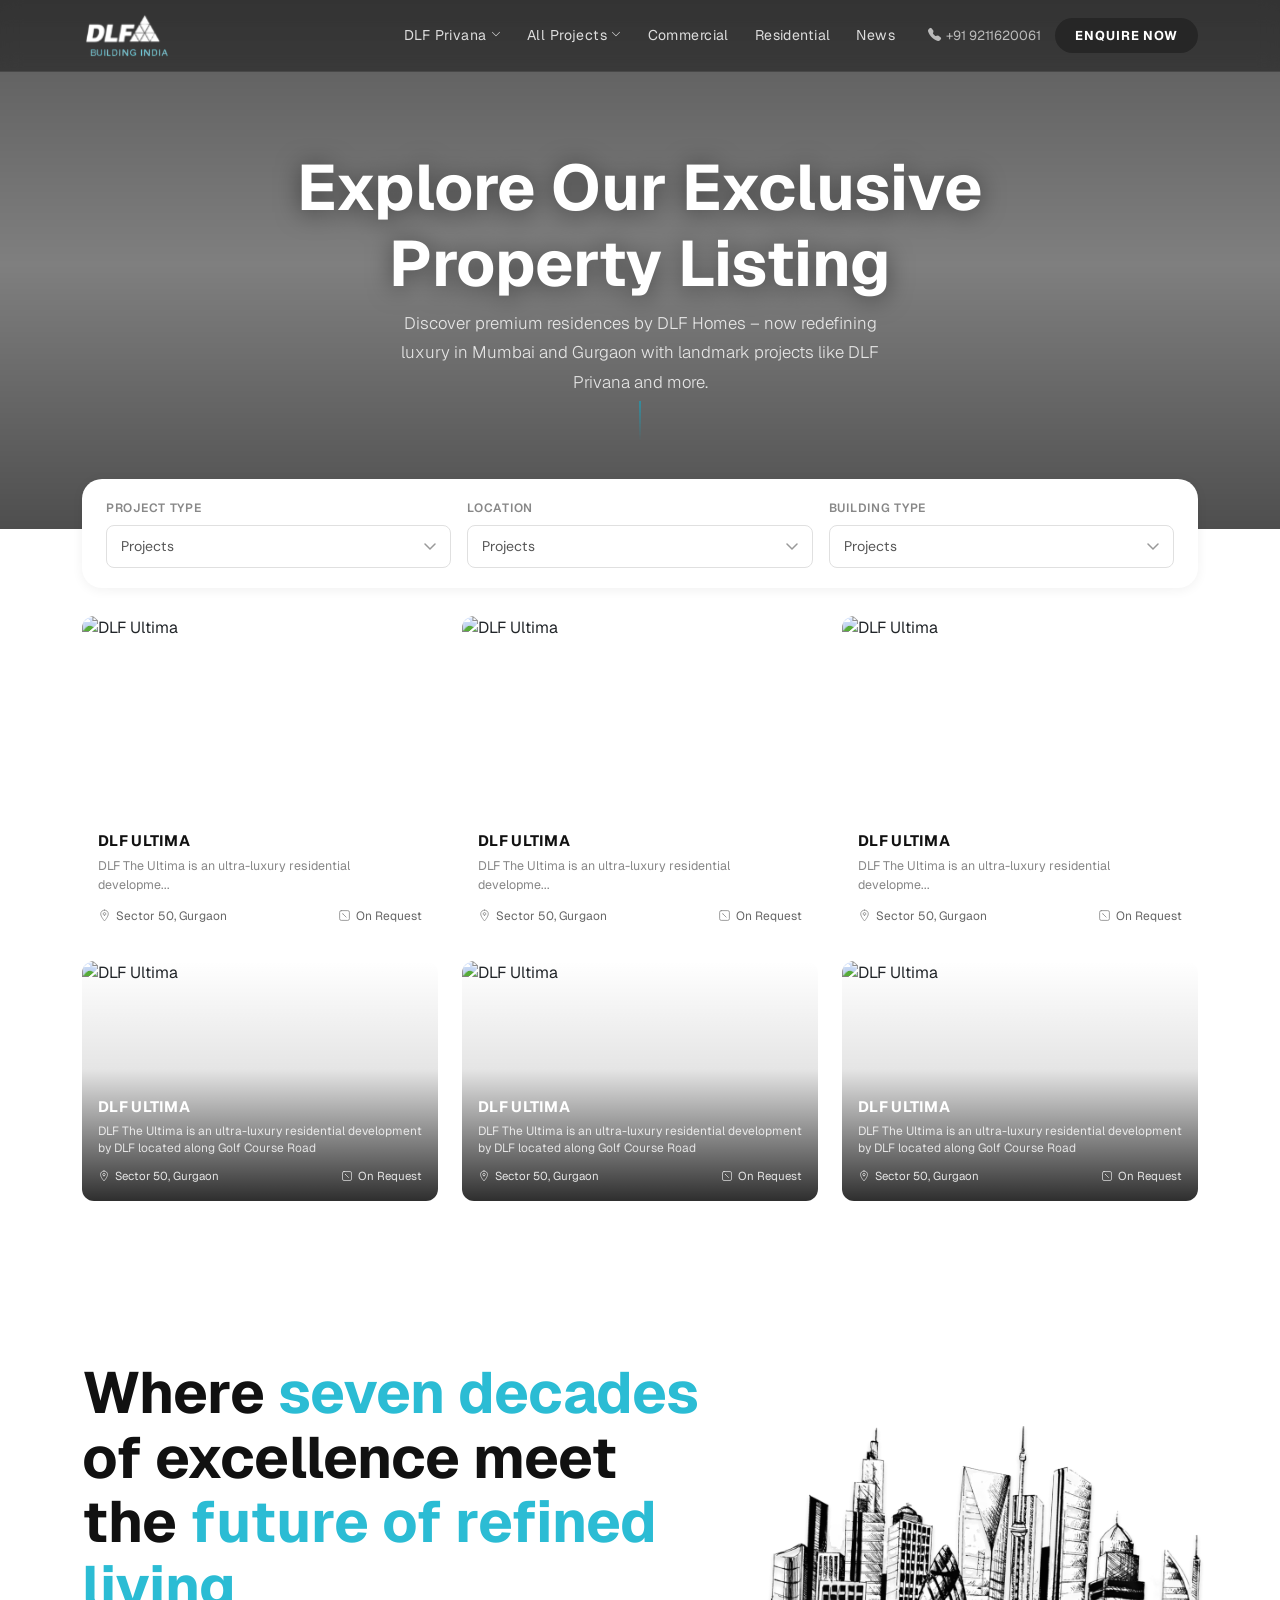
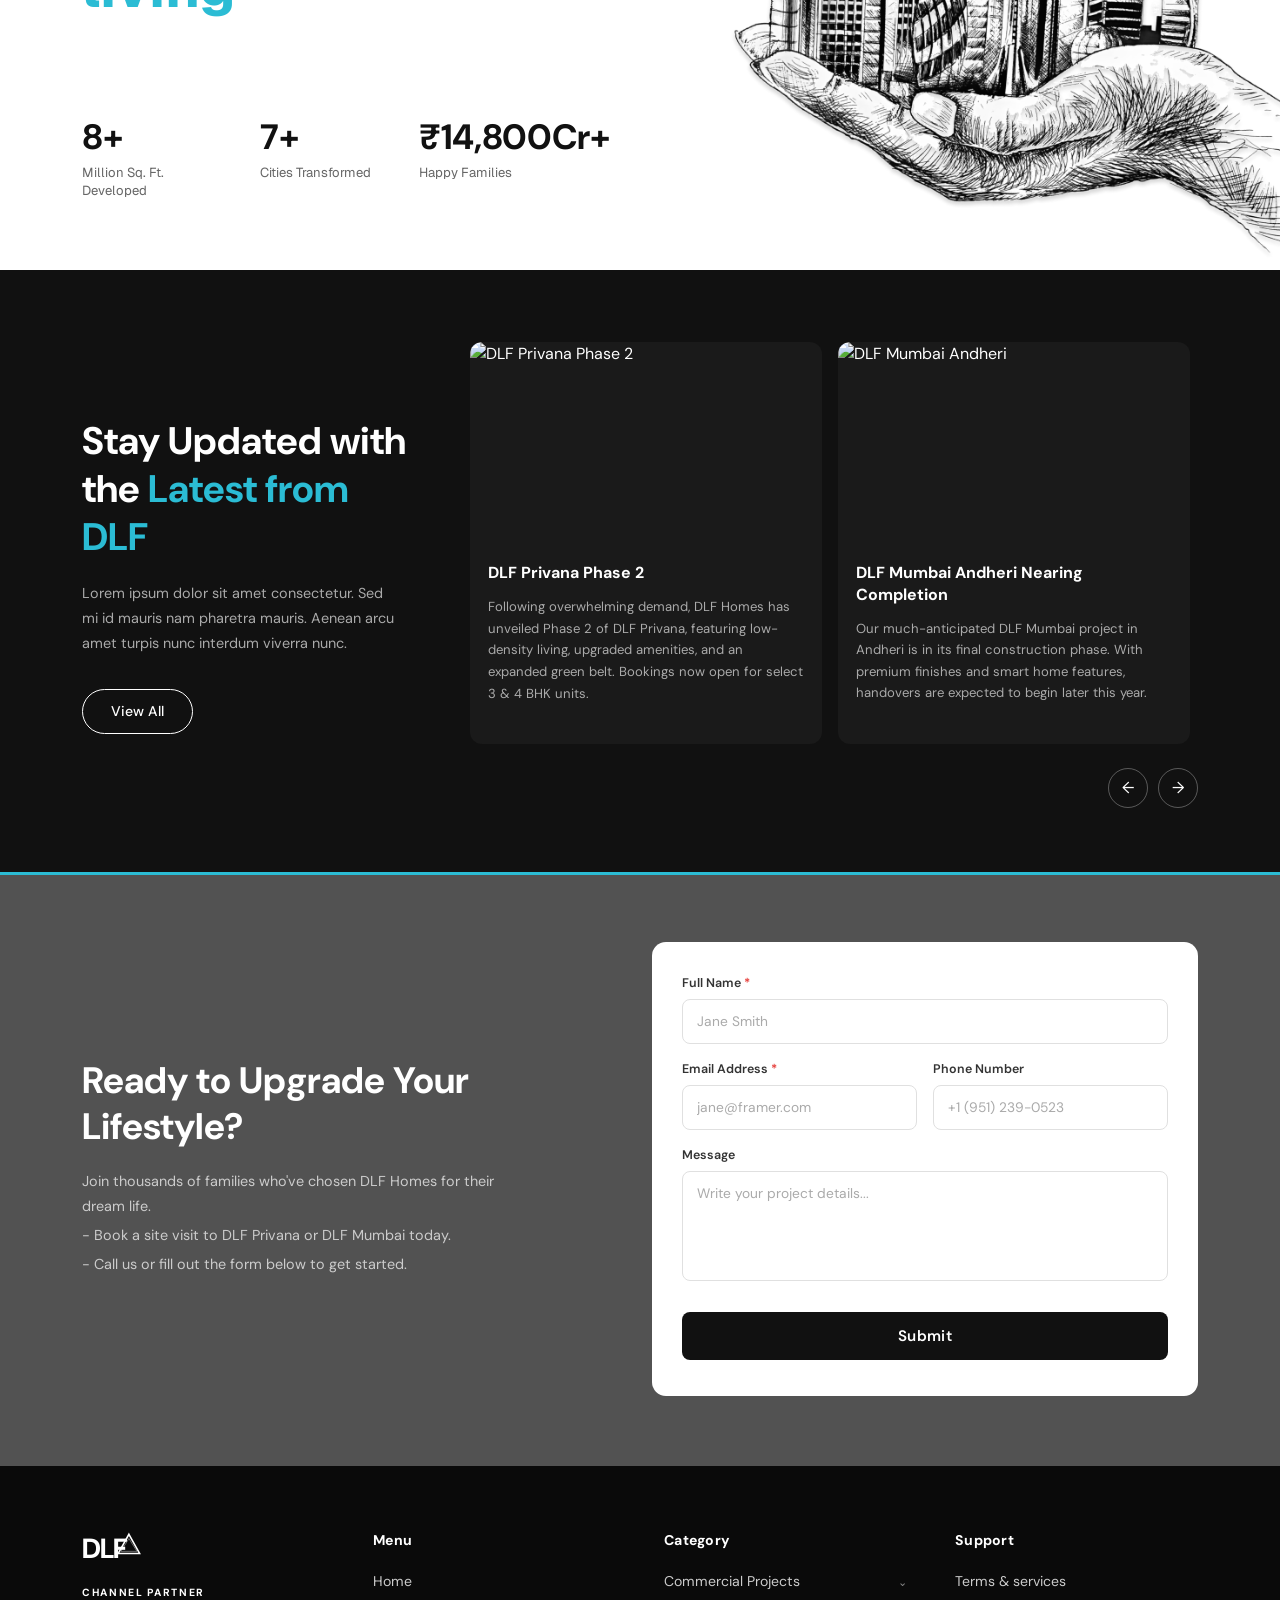
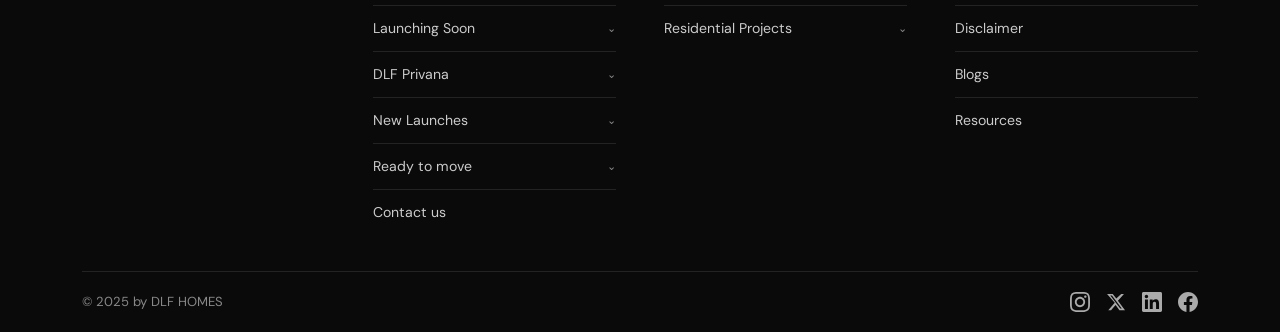
==== product-listing.html @ 548f053a "anshu" ====
<!doctype html>
<html lang="en">

<head>
  <meta charset="UTF-8" />
  <meta name="viewport" content="width=device-width, initial-scale=1.0" />
  <title>DLF – Building India</title>
  <link href="https://cdn.jsdelivr.net/npm/bootstrap@5.3.3/dist/css/bootstrap.min.css" rel="stylesheet" />
  <link href="https://cdn.jsdelivr.net/npm/bootstrap-icons@1.11.3/font/bootstrap-icons.min.css" rel="stylesheet" />
  <link href="https://cdnjs.cloudflare.com/ajax/libs/OwlCarousel2/2.3.4/assets/owl.carousel.min.css" rel="stylesheet" />
  <link href="https://cdnjs.cloudflare.com/ajax/libs/OwlCarousel2/2.3.4/assets/owl.theme.default.min.css"
    rel="stylesheet" />
  <!-- Google Fonts -->
  <link
    href="https://fonts.googleapis.com/css2?family=Playfair+Display:wght@700&family=DM+Sans:wght@400;500;600&display=swap"
    rel="stylesheet" />
  <link rel="preconnect" href="https://fonts.googleapis.com">
  <link rel="preconnect" href="https://fonts.gstatic.com" crossorigin>
  <link href="https://fonts.googleapis.com/css2?family=Geist:wght@100..900&display=swap" rel="stylesheet">
  <link rel="stylesheet" href="assets/css/style.css">
</head>

<body>
  <div class="nav-overlay" id="navOverlay" onclick="closeMenu()"></div>
  <nav class="dlf-nav">
    <div class="container-xl">
      <div class="nav-bar">
        <a class="brand" href="#">
          <img src="assets/img/logo.svg" alt="">
        </a>
        <button class="ham" id="hamBtn" onclick="openMenu()" aria-label="Open menu">
          <span></span><span></span><span></span>
        </button>
        <div class="nav-menu" id="navMenu">
          <div class="mob-head">
            <a class="brand" href="#">
              <span class="t1">DLF<em>▲</em></span>
              <span class="t2">Building India</span>
            </a>
            <button class="mob-close" onclick="closeMenu()" aria-label="Close">
              ✕
            </button>
          </div>
          <div class="nav-links">
            <div class="dd-wrap">
              <a class="nl" href="#" data-dd="dd1">
                DLF Privana <i class="bi bi-chevron-down chev"></i>
              </a>
              <ul class="dd-panel" id="dd1">
                <li><span class="lbl">Gurgaon</span></li>
                <li>
                  <a class="di" href="#"><i class="bi bi-building"></i>DLF Privana South</a>
                </li>
                <li>
                  <a class="di" href="#"><i class="bi bi-building"></i>DLF Privana West</a>
                </li>
                <li>
                  <a class="di" href="#"><i class="bi bi-building"></i>DLF The Dahlias</a>
                </li>
                <li>
                  <hr />
                </li>
                <li><span class="lbl">Mumbai</span></li>
                <li>
                  <a class="di" href="#"><i class="bi bi-building"></i>DLF Privana Mumbai</a>
                </li>
              </ul>
            </div>
            <div class="dd-wrap">
              <a class="nl" href="#" data-dd="dd2">
                All Projects <i class="bi bi-chevron-down chev"></i>
              </a>
              <ul class="dd-panel" id="dd2">
                <li><span class="lbl">By Type</span></li>
                <li>
                  <a class="di" href="#"><i class="bi bi-houses"></i>Residential</a>
                </li>
                <li>
                  <a class="di" href="#"><i class="bi bi-briefcase"></i>Commercial</a>
                </li>
                <li>
                  <a class="di" href="#"><i class="bi bi-shop"></i>Retail</a>
                </li>
                <li>
                  <hr />
                </li>
                <li><span class="lbl">By City</span></li>
                <li>
                  <a class="di" href="#"><i class="bi bi-geo-alt"></i>Gurgaon</a>
                </li>
                <li>
                  <a class="di" href="#"><i class="bi bi-geo-alt"></i>Mumbai</a>
                </li>
                <li>
                  <a class="di" href="#"><i class="bi bi-geo-alt"></i>Delhi NCR</a>
                </li>
                <li>
                  <a class="di" href="#"><i class="bi bi-geo-alt"></i>Chennai</a>
                </li>
              </ul>
            </div>

            <a class="nl" href="#">Commercial</a>
            <a class="nl" href="#">Residential</a>
            <a class="nl" href="#">News</a>
          </div>
          <div class="nav-right">
            <a href="tel:+919211620061" class="ph"><i class="bi bi-telephone-fill"></i>+91 9211620061</a>
            <a href="#" class="btn-enq">Enquire Now</a>
          </div>
        </div>
      </div>
    </div>
  </nav>

  <!-- ═══════════════════ HERO ═══════════════════ -->
  <section class="hero">
    <div class="hero-bg"></div>
    <div class="hero-content">
      <h1>
        Explore Our Exclusive <br> Property Listing
      </h1>
      <p>
        Discover premium residences by DLF Homes – now redefining luxury in
        Mumbai and Gurgaon with landmark projects like DLF Privana and more.
      </p>
    </div>
    <div class="scroll-dot"><span></span></div>
  </section>



<div class="dlf-projects-section">
  <div class="container">

    <!-- ══ FILTER BAR ══ -->
    <div class="dlf-filter-bar">
      <div class="row g-3">

        <div class="col-12 col-sm-4">
          <label class="dlf-filter-label">Project Type</label>
          <select class="dlf-filter-select">
            <option>Projects</option>
            <option>Residential</option>
            <option>Commercial</option>
          </select>
        </div>

        <div class="col-12 col-sm-4">
          <label class="dlf-filter-label">Location</label>
          <select class="dlf-filter-select">
            <option>Projects</option>
            <option>Gurgaon</option>
            <option>Delhi NCR</option>
            <option>Mumbai</option>
          </select>
        </div>

        <div class="col-12 col-sm-4">
          <label class="dlf-filter-label">Building Type</label>
          <select class="dlf-filter-select">
            <option>Projects</option>
            <option>Apartment</option>
            <option>Villa</option>
            <option>Penthouse</option>
          </select>
        </div>

      </div>
    </div>

    <!-- ══ ROW 1: Card Type 1 (white bg, text below) ══ -->
    <div class="row g-4 dlf-cards-row">

      <div class="col-12 col-sm-6 col-lg-4">
        <div class="dlf-card-v1">
          <div class="dlf-card-img">
            <img src="https://images.unsplash.com/photo-1600607686527-6fb886090705?auto=format&fit=crop&w=700&q=80" alt="DLF Ultima"/>
          </div>
          <div class="dlf-card-body">
            <div class="dlf-card-name">DLf ULTIMA</div>
            <div class="dlf-card-desc">DLF The Ultima is an ultra-luxury residential developme...</div>
            <div class="dlf-card-meta">
              <div class="dlf-card-meta-item">
                <!-- Location pin -->
                <svg viewBox="0 0 24 24"><path d="M12 2C8.13 2 5 5.13 5 9c0 5.25 7 13 7 13s7-7.75 7-13c0-3.87-3.13-7-7-7zm0 9.5c-1.38 0-2.5-1.12-2.5-2.5s1.12-2.5 2.5-2.5 2.5 1.12 2.5 2.5-1.12 2.5-2.5 2.5z"/></svg>
                Sector 50, Gurgaon
              </div>
              <div class="dlf-card-meta-item">
                <!-- Price tag -->
                <svg viewBox="0 0 24 24"><rect x="3" y="3" width="18" height="18" rx="3"/><path d="M9 9h.01M15 15l-6-6"/></svg>
                On Request
              </div>
            </div>
          </div>
        </div>
      </div>

      <div class="col-12 col-sm-6 col-lg-4">
        <div class="dlf-card-v1">
          <div class="dlf-card-img">
            <img src="https://images.unsplash.com/photo-1556909114-f6e7ad7d3136?auto=format&fit=crop&w=700&q=80" alt="DLF Ultima"/>
          </div>
          <div class="dlf-card-body">
            <div class="dlf-card-name">DLf ULTIMA</div>
            <div class="dlf-card-desc">DLF The Ultima is an ultra-luxury residential developme...</div>
            <div class="dlf-card-meta">
              <div class="dlf-card-meta-item">
                <svg viewBox="0 0 24 24"><path d="M12 2C8.13 2 5 5.13 5 9c0 5.25 7 13 7 13s7-7.75 7-13c0-3.87-3.13-7-7-7zm0 9.5c-1.38 0-2.5-1.12-2.5-2.5s1.12-2.5 2.5-2.5 2.5 1.12 2.5 2.5-1.12 2.5-2.5 2.5z"/></svg>
                Sector 50, Gurgaon
              </div>
              <div class="dlf-card-meta-item">
                <svg viewBox="0 0 24 24"><rect x="3" y="3" width="18" height="18" rx="3"/><path d="M9 9h.01M15 15l-6-6"/></svg>
                On Request
              </div>
            </div>
          </div>
        </div>
      </div>

      <div class="col-12 col-sm-6 col-lg-4">
        <div class="dlf-card-v1">
          <div class="dlf-card-img">
            <img src="https://images.unsplash.com/photo-1600566753376-12c8ab7fb75b?auto=format&fit=crop&w=700&q=80" alt="DLF Ultima"/>
          </div>
          <div class="dlf-card-body">
            <div class="dlf-card-name">DLf ULTIMA</div>
            <div class="dlf-card-desc">DLF The Ultima is an ultra-luxury residential developme...</div>
            <div class="dlf-card-meta">
              <div class="dlf-card-meta-item">
                <svg viewBox="0 0 24 24"><path d="M12 2C8.13 2 5 5.13 5 9c0 5.25 7 13 7 13s7-7.75 7-13c0-3.87-3.13-7-7-7zm0 9.5c-1.38 0-2.5-1.12-2.5-2.5s1.12-2.5 2.5-2.5 2.5 1.12 2.5 2.5-1.12 2.5-2.5 2.5z"/></svg>
                Sector 50, Gurgaon
              </div>
              <div class="dlf-card-meta-item">
                <svg viewBox="0 0 24 24"><rect x="3" y="3" width="18" height="18" rx="3"/><path d="M9 9h.01M15 15l-6-6"/></svg>
                On Request
              </div>
            </div>
          </div>
        </div>
      </div>

    </div><!-- /row 1 -->

    <!-- ══ ROW 2: Card Type 2 (overlay text on image) ══ -->
    <div class="row g-4 dlf-cards-row">

      <div class="col-12 col-sm-6 col-lg-4">
        <div class="dlf-card-v2">
          <img src="https://images.unsplash.com/photo-1600585154526-990dced4db0d?auto=format&fit=crop&w=700&q=80" alt="DLF Ultima"/>
          <div class="dlf-card-v2-overlay"></div>
          <div class="dlf-card-v2-body">
            <div class="dlf-card-v2-name">DLf ULTIMA</div>
            <div class="dlf-card-v2-desc">DLF The Ultima is an ultra-luxury residential development by DLF located along Golf Course Road</div>
            <div class="dlf-card-v2-meta">
              <div class="dlf-card-v2-meta-item">
                <svg viewBox="0 0 24 24"><path d="M12 2C8.13 2 5 5.13 5 9c0 5.25 7 13 7 13s7-7.75 7-13c0-3.87-3.13-7-7-7zm0 9.5c-1.38 0-2.5-1.12-2.5-2.5s1.12-2.5 2.5-2.5 2.5 1.12 2.5 2.5-1.12 2.5-2.5 2.5z"/></svg>
                Sector 50, Gurgaon
              </div>
              <div class="dlf-card-v2-meta-item">
                <svg viewBox="0 0 24 24"><rect x="3" y="3" width="18" height="18" rx="3"/><path d="M9 9h.01M15 15l-6-6"/></svg>
                On Request
              </div>
            </div>
          </div>
        </div>
      </div>

      <div class="col-12 col-sm-6 col-lg-4">
        <div class="dlf-card-v2">
          <img src="https://images.unsplash.com/photo-1512918728675-ed5a9ecdebfd?auto=format&fit=crop&w=700&q=80" alt="DLF Ultima"/>
          <div class="dlf-card-v2-overlay"></div>
          <div class="dlf-card-v2-body">
            <div class="dlf-card-v2-name">DLf ULTIMA</div>
            <div class="dlf-card-v2-desc">DLF The Ultima is an ultra-luxury residential development by DLF located along Golf Course Road</div>
            <div class="dlf-card-v2-meta">
              <div class="dlf-card-v2-meta-item">
                <svg viewBox="0 0 24 24"><path d="M12 2C8.13 2 5 5.13 5 9c0 5.25 7 13 7 13s7-7.75 7-13c0-3.87-3.13-7-7-7zm0 9.5c-1.38 0-2.5-1.12-2.5-2.5s1.12-2.5 2.5-2.5 2.5 1.12 2.5 2.5-1.12 2.5-2.5 2.5z"/></svg>
                Sector 50, Gurgaon
              </div>
              <div class="dlf-card-v2-meta-item">
                <svg viewBox="0 0 24 24"><rect x="3" y="3" width="18" height="18" rx="3"/><path d="M9 9h.01M15 15l-6-6"/></svg>
                On Request
              </div>
            </div>
          </div>
        </div>
      </div>

      <div class="col-12 col-sm-6 col-lg-4">
        <div class="dlf-card-v2">
          <img src="https://images.unsplash.com/photo-1484154218962-a197022b5858?auto=format&fit=crop&w=700&q=80" alt="DLF Ultima"/>
          <div class="dlf-card-v2-overlay"></div>
          <div class="dlf-card-v2-body">
            <div class="dlf-card-v2-name">DLf ULTIMA</div>
            <div class="dlf-card-v2-desc">DLF The Ultima is an ultra-luxury residential development by DLF located along Golf Course Road</div>
            <div class="dlf-card-v2-meta">
              <div class="dlf-card-v2-meta-item">
                <svg viewBox="0 0 24 24"><path d="M12 2C8.13 2 5 5.13 5 9c0 5.25 7 13 7 13s7-7.75 7-13c0-3.87-3.13-7-7-7zm0 9.5c-1.38 0-2.5-1.12-2.5-2.5s1.12-2.5 2.5-2.5 2.5 1.12 2.5 2.5-1.12 2.5-2.5 2.5z"/></svg>
                Sector 50, Gurgaon
              </div>
              <div class="dlf-card-v2-meta-item">
                <svg viewBox="0 0 24 24"><rect x="3" y="3" width="18" height="18" rx="3"/><path d="M9 9h.01M15 15l-6-6"/></svg>
                On Request
              </div>
            </div>
          </div>
        </div>
      </div>

    </div><!-- /row 2 -->

  </div>
</div>



<section class="counter-section">
  <div class="container">
    <div class="row align-items-center">

      <!-- ── Left Column ── -->
      <div class="col-12 col-lg-7">

        <!-- Heading -->
        <h1 class="hero-heading">
          Where <span class="accent">seven decades</span><br>
          of excellence meet
          the <span class="accent">future of refined living</span>
        </h1>

        <!-- Stats -->
        <div class="stats-row">
          <div class="stat-item">
            <div class="stat-number">
              <span class="counter" data-target="30" data-suffix="+">0+</span>
            </div>
            <div class="stat-label">Million Sq. Ft. Developed</div>
          </div>
          <div class="stat-item">
            <div class="stat-number">
              <span class="counter" data-target="24" data-suffix="+">0+</span>
            </div>
            <div class="stat-label">Cities Transformed</div>
          </div>
          <div class="stat-item">
            <div class="stat-number">
              ₹<span class="counter" data-target="50000" data-suffix="Cr+">0Cr+</span>
            </div>
            <div class="stat-label">Happy Families</div>
          </div>
        </div>

      </div>

      <!-- ── Right Column: Image ── -->
      <div class="col-12 col-lg-5 hero-img-col">
        <div class="illustration-placeholder">
         <img src="./assets/img/Mask-group.png" alt="">
        </div>
      </div>

    </div>
  </div>
</section>

<section class="dlf-updated-section">
  <div class="container">
    <div class="row align-items-center">

      <!-- ══ LEFT: Heading + Description + Button ══ -->
      <div class="col-12 col-lg-4">
        <div class="dlf-upd-left">
          <h2 class="dlf-upd-heading">
            Stay Updated with<br>
            the <span class="dlf-upd-accent">Latest from<br>DLF</span>
          </h2>
          <p class="dlf-upd-desc">
            Lorem ipsum dolor sit amet consectetur. Sed mi id mauris nam pharetra mauris.
            Aenean arcu amet turpis nunc interdum viverra nunc.
          </p>
          <a href="#" class="dlf-upd-btn">View All</a>
        </div>
      </div>

      <!-- ══ RIGHT: Owl Carousel Cards ══ -->
      <div class="col-12 col-lg-8">
        <div class="dlf-upd-right">

          <!-- Owl Carousel -->
          <div class="owl-carousel dlf-upd-owl" id="dlfUpdatedOwl">

            <div class="dlf-upd-item">
              <div class="dlf-upd-card">
                <div class="dlf-upd-card-img">
                  <img
                    src="https://images.unsplash.com/photo-1492321936769-b49830bc1d1e?auto=format&fit=crop&w=700&q=80"
                    alt="DLF Privana Phase 2"
                  />
                </div>
                <div class="dlf-upd-card-body">
                  <div class="dlf-upd-card-title">DLF Privana Phase 2</div>
                  <p class="dlf-upd-card-text">
                    Following overwhelming demand, DLF Homes has unveiled Phase 2 of DLF Privana,
                    featuring low-density living, upgraded amenities, and an expanded green belt.
                    Bookings now open for select 3 &amp; 4 BHK units.
                  </p>
                </div>
              </div>
            </div>

            <div class="dlf-upd-item">
              <div class="dlf-upd-card">
                <div class="dlf-upd-card-img">
                  <img
                    src="https://images.unsplash.com/photo-1486325212027-8081e485255e?auto=format&fit=crop&w=700&q=80"
                    alt="DLF Mumbai Andheri"
                  />
                </div>
                <div class="dlf-upd-card-body">
                  <div class="dlf-upd-card-title">DLF Mumbai Andheri Nearing Completion</div>
                  <p class="dlf-upd-card-text">
                    Our much-anticipated DLF Mumbai project in Andheri is in its final construction
                    phase. With premium finishes and smart home features, handovers are expected to
                    begin later this year.
                  </p>
                </div>
              </div>
            </div>

            <div class="dlf-upd-item">
              <div class="dlf-upd-card">
                <div class="dlf-upd-card-img">
                  <img
                    src="https://images.unsplash.com/photo-1545324418-cc1a3fa10c00?auto=format&fit=crop&w=700&q=80"
                    alt="DLF NCR Launch"
                  />
                </div>
                <div class="dlf-upd-card-body">
                  <div class="dlf-upd-card-title">New Launch: DLF Sector 63 NCR</div>
                  <p class="dlf-upd-card-text">
                    DLF announces its newest residential project in Sector 63, NCR. Strategically
                    located near major business hubs, offering 3 BHK luxury apartments with
                    world-class amenities.
                  </p>
                </div>
              </div>
            </div>

            <div class="dlf-upd-item">
              <div class="dlf-upd-card">
                <div class="dlf-upd-card-img">
                  <img
                    src="https://images.unsplash.com/photo-1497366754035-f200968a6e72?auto=format&fit=crop&w=700&q=80"
                    alt="DLF Cyber City Expansion"
                  />
                </div>
                <div class="dlf-upd-card-body">
                  <div class="dlf-upd-card-title">DLF Cyber City Phase 4 Expansion</div>
                  <p class="dlf-upd-card-text">
                    DLF Cyber City is expanding with Phase 4, adding over 2 million sq. ft. of
                    Grade-A office space in Gurgaon. Pre-leasing underway for top corporates.
                  </p>
                </div>
              </div>
            </div>

            <div class="dlf-upd-item">
              <div class="dlf-upd-card">
                <div class="dlf-upd-card-img">
                  <img
                    src="https://images.unsplash.com/photo-1560448204-e02f11c3d0e2?auto=format&fit=crop&w=700&q=80"
                    alt="DLF Garden City"
                  />
                </div>
                <div class="dlf-upd-card-body">
                  <div class="dlf-upd-card-title">DLF Garden City: Final Towers Released</div>
                  <p class="dlf-upd-card-text">
                    The last remaining towers at DLF Garden City are now open for booking.
                    These premium 4 BHK residences offer panoramic views and direct green
                    belt access.
                  </p>
                </div>
              </div>
            </div>

          </div><!-- /owl-carousel -->

          <!-- Custom Nav: bottom right -->
          <div class="dlf-upd-nav-row">
            <button class="dlf-upd-nav-btn" id="dlfUpdPrev" aria-label="Previous">&#8592;</button>
            <button class="dlf-upd-nav-btn" id="dlfUpdNext" aria-label="Next">&#8594;</button>
          </div>

        </div>
      </div>
      <!-- /right col -->

    </div>
  </div>
</section>

<section class="dlf-cta-section">

  <!-- Background with overlay -->
  <div class="dlf-cta-bg"></div>

  <!-- Top teal line -->
  <div class="dlf-cta-topline"></div>

  <div class="container">
    <div class="row align-items-center">

      <!-- ══ LEFT: Heading + Description ══ -->
      <div class="col-12 col-lg-5">
        <div class="dlf-cta-left">
          <h2 class="dlf-cta-heading">
            Ready to Upgrade Your<br>Lifestyle?
          </h2>
          <div class="dlf-cta-desc">
            <p>Join thousands of families who've chosen DLF Homes for their dream life.</p>
            <p>- Book a site visit to DLF Privana or DLF Mumbai today.</p>
            <p>- Call us or fill out the form below to get started.</p>
          </div>
        </div>
      </div>

      <!-- ══ RIGHT: Contact Form Card ══ -->
      <div class="col-12 col-lg-6 offset-lg-1">
        <div class="dlf-cta-card">

          <!-- Full Name -->
          <div class="dlf-cta-form-group">
            <label class="dlf-cta-label">Full Name <span>*</span></label>
            <input type="text" class="dlf-cta-input" placeholder="Jane Smith"/>
          </div>

          <!-- Email + Phone -->
          <div class="row g-3 dlf-cta-form-group">
            <div class="col-12 col-sm-6">
              <label class="dlf-cta-label">Email Address <span>*</span></label>
              <input type="email" class="dlf-cta-input" placeholder="jane@framer.com"/>
            </div>
            <div class="col-12 col-sm-6">
              <label class="dlf-cta-label">Phone Number</label>
              <input type="tel" class="dlf-cta-input" placeholder="+1 (951) 239-0523"/>
            </div>
          </div>

          <!-- Message -->
          <div class="dlf-cta-form-group">
            <label class="dlf-cta-label">Message</label>
            <textarea class="dlf-cta-textarea" placeholder="Write your project details..."></textarea>
          </div>

          <!-- Submit -->
          <button class="dlf-cta-submit" type="button">Submit</button>

        </div>
      </div>

    </div>
  </div>
</section>


<footer class="dlf-footer">

  <!-- City background -->
  <div class="dlf-footer-bg"></div>

  <div class="container">

    <!-- ══ MAIN FOOTER ROW ══ -->
    <div class="dlf-footer-main">
      <div class="row g-4 g-lg-5">

        <!-- Col 1: Logo -->
        <div class="col-12 col-md-6 col-lg-3">
          <div class="dlf-footer-logo-wrap">
            <div class="dlf-footer-logo">
              <!-- DLF Logo SVG -->
              <svg viewBox="0 0 120 80" xmlns="http://www.w3.org/2000/svg">
                <!-- DLF text -->
                <text x="0" y="52" font-family="DM Sans, Arial, sans-serif" font-weight="800"
                  font-size="52" fill="#ffffff" letter-spacing="-2">DLF</text>
                <!-- Triangle icon -->
                <polygon points="88,8 108,44 68,44" fill="none" stroke="#ffffff" stroke-width="3"/>
                <polygon points="88,16 103,40 73,40" fill="none" stroke="#ffffff" stroke-width="1.5" opacity="0.5"/>
              </svg>
            </div>
            <div class="dlf-footer-brand-text">Channel Partner</div>
          </div>
        </div>

        <!-- Col 2: Menu -->
        <div class="col-6 col-md-3 col-lg-3">
          <div class="dlf-footer-col-title">Menu</div>
          <ul class="dlf-footer-links">
            <li><a href="#">Home</a></li>
            <li>
              <a href="#">Launching Soon <span class="dlf-footer-arrow">&#8964;</span></a>
            </li>
            <li>
              <a href="#">DLF Privana <span class="dlf-footer-arrow">&#8964;</span></a>
            </li>
            <li>
              <a href="#">New Launches <span class="dlf-footer-arrow">&#8964;</span></a>
            </li>
            <li>
              <a href="#">Ready to move <span class="dlf-footer-arrow">&#8964;</span></a>
            </li>
            <li><a href="#">Contact us</a></li>
          </ul>
        </div>

        <!-- Col 3: Category -->
        <div class="col-6 col-md-3 col-lg-3">
          <div class="dlf-footer-col-title">Category</div>
          <ul class="dlf-footer-links">
            <li>
              <a href="#">Commercial Projects <span class="dlf-footer-arrow">&#8964;</span></a>
            </li>
            <li>
              <a href="#">Residential Projects <span class="dlf-footer-arrow">&#8964;</span></a>
            </li>
          </ul>
        </div>

        <!-- Col 4: Support -->
        <div class="col-6 col-md-3 col-lg-3">
          <div class="dlf-footer-col-title">Support</div>
          <ul class="dlf-footer-links">
            <li><a href="#">Terms &amp; services</a></li>
            <li><a href="#">Disclaimer</a></li>
            <li><a href="#">Blogs</a></li>
            <li><a href="#">Resources</a></li>
          </ul>
        </div>

      </div>
    </div>
    <!-- /main -->

    <!-- ══ BOTTOM BAR ══ -->
    <div class="dlf-footer-bottom">

      <!-- Copyright -->
      <div class="dlf-footer-copy">© 2025 by DLF HOMES</div>

      <!-- Social Icons -->
      <div class="dlf-footer-socials">

        <!-- Instagram -->
        <a href="#" aria-label="Instagram">
          <svg viewBox="0 0 24 24" xmlns="http://www.w3.org/2000/svg">
            <path d="M12 2.163c3.204 0 3.584.012 4.85.07 3.252.148 4.771 1.691 4.919 4.919.058 1.265.069 1.645.069 4.849 0 3.205-.012 3.584-.069 4.849-.149 3.225-1.664 4.771-4.919 4.919-1.266.058-1.644.07-4.85.07-3.204 0-3.584-.012-4.849-.07-3.26-.149-4.771-1.699-4.919-4.92-.058-1.265-.07-1.644-.07-4.849 0-3.204.013-3.583.07-4.849.149-3.227 1.664-4.771 4.919-4.919 1.266-.057 1.645-.069 4.849-.069zm0-2.163c-3.259 0-3.667.014-4.947.072-4.358.2-6.78 2.618-6.98 6.98-.059 1.281-.073 1.689-.073 4.948 0 3.259.014 3.668.072 4.948.2 4.358 2.618 6.78 6.98 6.98 1.281.058 1.689.072 4.948.072 3.259 0 3.668-.014 4.948-.072 4.354-.2 6.782-2.618 6.979-6.98.059-1.28.073-1.689.073-4.948 0-3.259-.014-3.667-.072-4.947-.196-4.354-2.617-6.78-6.979-6.98-1.281-.059-1.69-.073-4.949-.073zm0 5.838c-3.403 0-6.162 2.759-6.162 6.162s2.759 6.163 6.162 6.163 6.162-2.759 6.162-6.163c0-3.403-2.759-6.162-6.162-6.162zm0 10.162c-2.209 0-4-1.79-4-4 0-2.209 1.791-4 4-4s4 1.791 4 4c0 2.21-1.791 4-4 4zm6.406-11.845c-.796 0-1.441.645-1.441 1.44s.645 1.44 1.441 1.44c.795 0 1.439-.645 1.439-1.44s-.644-1.44-1.439-1.44z"/>
          </svg>
        </a>

        <!-- X (Twitter) -->
        <a href="#" aria-label="X">
          <svg viewBox="0 0 24 24" xmlns="http://www.w3.org/2000/svg">
            <path d="M18.244 2.25h3.308l-7.227 8.26 8.502 11.24H16.17l-4.714-6.231-5.401 6.231H2.748l7.73-8.835L1.254 2.25H8.08l4.253 5.622 5.911-5.622zm-1.161 17.52h1.833L7.084 4.126H5.117z"/>
          </svg>
        </a>

        <!-- LinkedIn -->
        <a href="#" aria-label="LinkedIn">
          <svg viewBox="0 0 24 24" xmlns="http://www.w3.org/2000/svg">
            <path d="M20.447 20.452h-3.554v-5.569c0-1.328-.027-3.037-1.852-3.037-1.853 0-2.136 1.445-2.136 2.939v5.667H9.351V9h3.414v1.561h.046c.477-.9 1.637-1.85 3.37-1.85 3.601 0 4.267 2.37 4.267 5.455v6.286zM5.337 7.433c-1.144 0-2.063-.926-2.063-2.065 0-1.138.92-2.063 2.063-2.063 1.14 0 2.064.925 2.064 2.063 0 1.139-.925 2.065-2.064 2.065zm1.782 13.019H3.555V9h3.564v11.452zM22.225 0H1.771C.792 0 0 .774 0 1.729v20.542C0 23.227.792 24 1.771 24h20.451C23.2 24 24 23.227 24 22.271V1.729C24 .774 23.2 0 22.222 0h.003z"/>
          </svg>
        </a>

        <!-- Facebook -->
        <a href="#" aria-label="Facebook">
          <svg viewBox="0 0 24 24" xmlns="http://www.w3.org/2000/svg">
            <path d="M24 12.073c0-6.627-5.373-12-12-12s-12 5.373-12 12c0 5.99 4.388 10.954 10.125 11.854v-8.385H7.078v-3.47h3.047V9.43c0-3.007 1.792-4.669 4.533-4.669 1.312 0 2.686.235 2.686.235v2.953H15.83c-1.491 0-1.956.925-1.956 1.874v2.25h3.328l-.532 3.47h-2.796v8.385C19.612 23.027 24 18.062 24 12.073z"/>
          </svg>
        </a>

      </div>

    </div>
    <!-- /bottom -->

  </div>
</footer>

  <script src="https://cdn.jsdelivr.net/npm/bootstrap@5.3.3/dist/js/bootstrap.bundle.min.js"></script>
  <script src="https://code.jquery.com/jquery-3.7.1.min.js"></script>
  <script src="https://cdnjs.cloudflare.com/ajax/libs/OwlCarousel2/2.3.4/owl.carousel.min.js"></script>

<script>
  // ── Animated Counter on Scroll ──
  function animateCounter(el) {
    var target   = parseInt(el.getAttribute('data-target'));
    var suffix   = el.getAttribute('data-suffix') || '';
    var duration = 2000; // ms
    var stepTime = 16;   // ~60fps
    var steps    = duration / stepTime;
    var increment = target / steps;
    var current  = 0;

    var timer = setInterval(function () {
      current += increment;
      if (current >= target) {
        current = target;
        clearInterval(timer);
      }
      // Format with commas for large numbers
      var display = Math.floor(current);
      if (display >= 1000) {
        display = display.toLocaleString('en-IN');
      }
      el.textContent = display + suffix;
    }, stepTime);
  }

  // ── Intersection Observer ──
  var counters   = document.querySelectorAll('.counter');
  var triggered  = false;

  var observer = new IntersectionObserver(function (entries) {
    entries.forEach(function (entry) {
      if (entry.isIntersecting && !triggered) {
        triggered = true;
        counters.forEach(function (counter) {
          animateCounter(counter);
        });
      }
    });
  }, { threshold: 0.4 });

  var section = document.querySelector('.counter-section');
  if (section) observer.observe(section);
</script>
<script>
$(function () {

  var carousels = {
    'residential': { owlId: '#owl-residential', dotsId: '#dots-residential' },
    'commercial':  { owlId: '#owl-commercial',  dotsId: '#dots-commercial'  }
  };

  /* ── Build dots ── */
  function buildDots(tabKey) {
    var cfg = carousels[tabKey];
    var $owl = $(cfg.owlId);
    var total = $owl.find('.item').length;
    var items = getItems();
    var pages = Math.ceil(total / items);
    var $wrap = $(cfg.dotsId).empty();
    for (var i = 0; i < pages; i++) {
      $wrap.append('<button class="owl-dot-btn' + (i === 0 ? ' active' : '') + '" data-page="' + i + '"></button>');
    }
  }

  function getItems() {
    var w = $(window).width();
    if (w < 576) return 1;
    if (w < 992) return 2;
    return 3;
  }

  /* ── Init carousel ── */
  function initOwl(tabKey) {
    var cfg = carousels[tabKey];
    var $owl = $(cfg.owlId);
    if ($owl.hasClass('owl-loaded')) return;

    $owl.owlCarousel({
      loop: false,
      margin: 0,
      dots: false,
      nav: false,
      responsive: {
        0:   { items: 1 },
        576: { items: 2 },
        992: { items: 3 }
      }
    });

    buildDots(tabKey);

    $owl.on('translated.owl.carousel', function (e) {
      var page = Math.floor(e.item.index / getItems());
      $(cfg.dotsId).find('.owl-dot-btn').removeClass('active').eq(page).addClass('active');
    });

    $(cfg.dotsId).on('click', '.owl-dot-btn', function () {
      var page = $(this).data('page');
      $owl.trigger('to.owl.carousel', [page * getItems(), 400]);
    });
  }

  /* ── Prev / Next ── */
  $(document).on('click', '.owl-custom-btn', function () {
    var target = '#' + $(this).data('target');
    var dir = $(this).data('dir');
    $(target).trigger(dir === 'prev' ? 'prev.owl.carousel' : 'next.owl.carousel');
  });

  /* ── Tab switch ── */
  $('#projectTabPills').on('click', '.tab-pill-btn', function () {
    var tab = $(this).data('tab');
    $('.tab-pill-btn').removeClass('active');
    $(this).addClass('active');
    $('.tab-panel-carousel').hide().removeClass('active');
    $('#panel-' + tab).show().addClass('active');
    initOwl(tab);
    setTimeout(function () {
      var $owl = $(carousels[tab].owlId);
      if ($owl.hasClass('owl-loaded')) $owl.trigger('refresh.owl.carousel');
    }, 50);
  });

  /* ── Init default tab ── */
  initOwl('residential');

});
</script>
  <script>
    $(function () {

      // ── Carousel config map ──
      const carousels = {
        'featured': { id: '#owl-featured', dots: '#dots-featured' },
        'new-launches': { id: '#owl-new-launches', dots: '#dots-new-launches' },
        'ready': { id: '#owl-ready', dots: '#dots-ready' },
        'coming': { id: '#owl-coming', dots: '#dots-coming' },
      };

      // ── Build custom dots ──
      function buildDots(owlId, dotsContainerId, totalSlides, items) {
        const pages = Math.ceil(totalSlides / items);
        const $c = $(dotsContainerId).empty();
        for (let i = 0; i < pages; i++) {
          $c.append(`<button class="owl-dot-custom${i === 0 ? ' active' : ''}" data-page="${i}"></button>`);
        }
      }

      // ── Init one carousel ──
      function initOwl(tabKey) {
        const cfg = carousels[tabKey];
        const $owl = $(cfg.id);

        if ($owl.hasClass('owl-loaded')) return; // already init

        $owl.owlCarousel({
          loop: false,
          margin: 16,
          dots: false,
          nav: false,
          responsive: {
            0: { items: 1 },
            576: { items: 2 },
            992: { items: 3 },
          }
        });

        const totalSlides = $owl.find('.item').length;
        let itemsVisible = 3;
        if ($(window).width() < 576) itemsVisible = 1;
        else if ($(window).width() < 992) itemsVisible = 2;
        buildDots(cfg.id, cfg.dots, totalSlides, itemsVisible);

        // Sync dots on slide change
        $owl.on('translated.owl.carousel', function (e) {
          const page = e.item.index;
          const $dots = $(cfg.dots).find('.owl-dot-custom');
          $dots.removeClass('active');
          $dots.eq(Math.floor(page)).addClass('active');
        });

        // Custom dot click
        $(cfg.dots).on('click', '.owl-dot-custom', function () {
          const page = $(this).data('page');
          $owl.trigger('to.owl.carousel', [page * itemsVisible, 400]);
        });
      }

      // ── Tab switching ──
      $('#tabList').on('click', '.tab-btn', function () {
        const tab = $(this).data('tab');

        // Update active tab button
        $('.tab-btn').removeClass('active');
        $(this).addClass('active');

        // Show correct panel
        $('.tab-panel').removeClass('active');
        $('#panel-' + tab).addClass('active');

        // Init carousel (lazy)
        initOwl(tab);
      });

      // ── Prev/Next buttons ──
      $(document).on('click', '.owl-custom-prev', function () {
        $('#' + $(this).data('target')).trigger('prev.owl.carousel');
      });
      $(document).on('click', '.owl-custom-next', function () {
        $('#' + $(this).data('target')).trigger('next.owl.carousel');
      });

      // ── Init active tab's carousel on load ──
      initOwl('new-launches');
    });
  </script>
  <script>
    const DESK = 992;
    const menu = document.getElementById("navMenu");
    const overlay = document.getElementById("navOverlay");

    /* ── Mobile open / close ── */
    function openMenu() {
      menu.classList.add("open");
      overlay.classList.add("show");
      document.body.style.overflow = "hidden";
    }
    function closeMenu() {
      menu.classList.remove("open");
      overlay.classList.remove("show");
      document.body.style.overflow = "";
      // close all dropdowns too
      closeAllDd();
    }

    /* ── Dropdown helpers ── */
    function closeAllDd(except) {
      document.querySelectorAll(".dd-panel.show").forEach((p) => {
        if (p !== except) {
          p.classList.remove("show");
          document
            .querySelector(`[data-dd="${p.id}"]`)
            .classList.remove("open");
        }
      });
    }

    document.querySelectorAll("[data-dd]").forEach((link) => {
      const panel = document.getElementById(link.getAttribute("data-dd"));
      const wrap = link.closest(".dd-wrap");
      let leaveT;

      /* DESKTOP — hover */
      wrap.addEventListener("mouseenter", () => {
        if (window.innerWidth < DESK) return;
        clearTimeout(leaveT);
        closeAllDd(panel);
        panel.classList.add("show");
        link.classList.add("open");
      });
      wrap.addEventListener("mouseleave", () => {
        if (window.innerWidth < DESK) return;
        leaveT = setTimeout(() => {
          panel.classList.remove("show");
          link.classList.remove("open");
        }, 120);
      });

      /* MOBILE — click/tap accordion */
      link.addEventListener("click", (e) => {
        e.preventDefault();
        if (window.innerWidth >= DESK) return;
        const isOpen = panel.classList.contains("show");
        closeAllDd(panel);
        if (!isOpen) {
          panel.classList.add("show");
          link.classList.add("open");
        } else {
          panel.classList.remove("show");
          link.classList.remove("open");
        }
      });
    });

    /* close dropdowns on outside click (desktop) */
    document.addEventListener("click", (e) => {
      if (window.innerWidth >= DESK && !e.target.closest(".dd-wrap"))
        closeAllDd();
    });

    /* close menu on resize to desktop */
    window.addEventListener("resize", () => {
      if (window.innerWidth >= DESK) closeMenu();
    });
  </script>

  
<script>
(function ($) {
  $(document).ready(function () {

    var $owl = $('#dlfUpdatedOwl');

    $owl.owlCarousel({
      loop: false,
      margin: 0,
      dots: false,
      nav: false,
      responsive: {
        0:   { items: 1 },
        576: { items: 1 },
        768: { items: 2 },
        992: { items: 2 }
      }
    });

    $('#dlfUpdPrev').on('click', function () {
      $owl.trigger('prev.owl.carousel');
    });

    $('#dlfUpdNext').on('click', function () {
      $owl.trigger('next.owl.carousel');
    });

  });
})(jQuery);
</script>
</body>

</html>
---- assets/css/style.css ----
:root {
  --cyan: #00b4d8;
}
*,
*::before,
*::after {
  margin: 0;
  padding: 0;
  box-sizing: border-box;
}
body {
  font-family: "Geist", sans-serif;
  overflow-x: hidden;
}

/* ════════════════════════════
       NAV BAR
    ════════════════════════════ */
    .nav-bar .brand img{
      height: 49px;
    }
.dlf-nav {
  position: absolute;
  top: 0;
  left: 0;
  right: 0;
  z-index: 999;
  background: rgba(0, 0, 0, 0.42);
  backdrop-filter: blur(10px);
  -webkit-backdrop-filter: blur(10px);
  border-bottom: 1px solid rgba(255, 255, 255, 0.08);
}

.nav-bar {
  display: flex;
  align-items: center;
  justify-content: space-between;
  padding: 11px 0;
  position: relative;
}

/* — Brand — */
.brand {
  text-decoration: none;
  line-height: 1;
  flex-shrink: 0;
}
.brand .t1 {
  font-family: "Geist", sans-serif;
  font-size: 1.55rem;
  font-weight: 900;
  color: #fff;
  letter-spacing: 0.12em;
}
.brand .t1 em {
  color: var(--cyan);
  font-style: normal;
  font-size: 0.88rem;
}
.brand .t2 {
  display: block;
  font-size: 0.46rem;
  color: rgba(255, 255, 255, 0.5);
  letter-spacing: 0.22em;
  text-transform: uppercase;
  margin-top: 2px;
}

/* — Hamburger (mobile only) — */
.ham {
  display: none; /* hidden on desktop */
  flex-direction: column;
  gap: 5px;
  background: transparent;
  border: 1.5px solid rgba(255, 255, 255, 0.3);
  border-radius: 4px;
  padding: 7px 10px;
  cursor: pointer;
  flex-shrink: 0;
  transition: border-color 0.2s;
  z-index: 10;
}
.ham:hover {
  border-color: var(--cyan);
}
.ham span {
  display: block;
  width: 22px;
  height: 2px;
  background: #fff;
  border-radius: 2px;
  transition: background 0.2s;
}
.ham:hover span {
  background: var(--cyan);
}

/* — Nav menu — */
.nav-menu {
 display: flex;
    align-items: center;
    flex: 1;
    justify-content: end;
    padding-left: 20px;
    gap: 20px;
}

.nav-links {
  display: flex;
  align-items: center;
  gap: 0;
}

/* nav-link */
.nav-links .nl {
  color: #ddd;
  font-size: 0.88rem;
  font-weight: 400;
  letter-spacing: 0.03em;
  padding: 14px 13px;
  display: flex;
  align-items: center;
  gap: 4px;
  text-decoration: none;
  transition: color 0.2s;
  white-space: nowrap;
  cursor: pointer;
  position: relative;
}
.nav-links .nl:hover,
.nav-links .nl.open {
  color: var(--cyan);
}
.nav-links .nl .chev {
  font-size: 0.62rem;
  transition: transform 0.22s;
}
.nav-links .nl.open .chev {
  transform: rotate(180deg);
}

/* — Dropdown — */
.dd-wrap {
  position: relative;
}

.dd-panel {
  display: none;
  position: absolute;
  top: calc(100% + 2px);
  left: 0;
  min-width: 230px;
  background: rgba(8, 10, 18, 0.97);
  backdrop-filter: blur(12px);
  border: 1px solid rgba(255, 255, 255, 0.08);
  border-radius: 4px;
  box-shadow: 0 18px 44px rgba(0, 0, 0, 0.55);
  padding: 8px 0;
  z-index: 2000;
  list-style: none;
  animation: ddFade 0.18s ease;
}
.dd-panel.show {
  display: block;
}
@keyframes ddFade {
  from {
    opacity: 0;
    transform: translateY(-6px);
  }
  to {
    opacity: 1;
    transform: translateY(0);
  }
}

.dd-panel .lbl {
  display: block;
  font-size: 0.62rem;
  color: rgba(255, 255, 255, 0.28);
  letter-spacing: 0.18em;
  text-transform: uppercase;
  padding: 7px 18px 3px;
}
.dd-panel .di {
  display: flex;
  align-items: center;
  gap: 9px;
  padding: 9px 18px;
  color: #bbb;
  font-size: 0.84rem;
  text-decoration: none;
  transition:
    background 0.15s,
    color 0.15s;
}
.dd-panel .di:hover {
  background: rgba(0, 180, 216, 0.1);
  color: var(--cyan);
}
.dd-panel .di i {
  font-size: 0.72rem;
  color: var(--cyan);
  opacity: 0.65;
}
.dd-panel hr {
  border: none;
  border-top: 1px solid rgba(255, 255, 255, 0.07);
  margin: 4px 0;
}

/* — Right side — */
.nav-right {
  display: flex;
  align-items: center;
  gap: 14px;
  flex-shrink: 0;
}
.ph {
  color: #bbb;
  font-size: 0.82rem;
  text-decoration: none;
  display: flex;
  align-items: center;
  gap: 5px;
  transition: color 0.2s;
}
.ph i {
}
.ph:hover {
  color: var(--cyan);
}
.btn-enq {
     background: rgb(38 38 38);
    color: #fff !important;
    font-size: 0.8rem;
    font-weight: 700;
    letter-spacing: 0.07em;
    text-transform: uppercase;
    padding: 8px 20px;
    border-radius: 3px;
    text-decoration: none;
    white-space: nowrap;
    transition: background 0.2s, transform 0.2s;
    border-radius: 21px;
}
.btn-enq:hover {
  background: #009bbf;
  transform: translateY(-1px);
}

/* ════════════════════════════
       MOBILE  ≤ 991px
    ════════════════════════════ */
@media (max-width: 991.98px) {
  .ham {
    display: flex;
  }

  /* Slide-in panel from right */
  .nav-menu {
    /* fixed overlay, slides from right */
    position: fixed;
    top: 0;
    right: -300px;
    bottom: 0;
    width: 280px;
    background: #0a0c14;
    border-left: 1px solid rgba(255, 255, 255, 0.07);
    flex-direction: column;
    align-items: stretch;
    justify-content: flex-start;
    padding: 0;
    z-index: 1050;
    transition: right 0.3s cubic-bezier(0.4, 0, 0.2, 1);
    overflow-y: auto;
  }
  .nav-menu.open {
    right: 0;
    z-index: 1111111;
    height: 100vh;
  }

  /* Dim overlay behind panel */
  .nav-overlay {
    display: none;
    position: fixed;
    inset: 0;
    background: rgba(0, 0, 0, 0.55);
    z-index: 1040;
  }
  .nav-overlay.show {
    display: block;
    z-index: -1;
  }

  /* Mobile menu header */
  .mob-head {
    display: flex !important;
    align-items: center;
    justify-content: space-between;
    padding: 14px 18px;
    border-bottom: 1px solid rgba(255, 255, 255, 0.08);
    flex-shrink: 0;
  }
  .mob-close {
    background: transparent;
    border: none;
    cursor: pointer;
    color: #aaa;
    font-size: 1.3rem;
    line-height: 1;
    transition: color 0.2s;
    padding: 4px;
  }
  .mob-close:hover {
    color: #fff;
  }

  /* Links go vertical */
  .nav-links {
    flex-direction: column;
    align-items: stretch;
    gap: 0;
    width: 100%;
  }

  .nav-links .nl {
    padding: 14px 20px;
    border-bottom: 1px solid rgba(255, 255, 255, 0.06);
    justify-content: space-between;
  }

  /* Dropdown becomes inline accordion */
  .dd-panel {
    position: static;
    min-width: unset;
    width: 100%;
    background: rgba(0, 0, 0, 0.28);
    border: none;
    border-radius: 0;
    box-shadow: none;
    padding: 0;
    border-top: 1px solid rgba(255, 255, 255, 0.05);
    animation: none;
  }
  .dd-panel .di {
    padding-left: 34px;
  }
  .dd-panel .lbl {
    padding-left: 34px;
  }
  .dd-panel hr {
    margin: 2px 0;
  }

  /* Right side stacks at bottom of menu */
  .nav-right {
    flex-direction: column;
    align-items: stretch;
    padding: 18px;
    margin-top: auto;
    border-top: 1px solid rgba(255, 255, 255, 0.08);
    gap: 12px;
  }
  .btn-enq {
    text-align: center;
    padding: 12px;
    font-size: 0.85rem;
    border-radius: 4px;
  }
  .ph {
    justify-content: center;
  }
}

/* desktop: hide mobile-only elements */
@media (min-width: 992px) {
  .mob-head {
    display: none !important;
  }
  .nav-overlay {
    display: none !important;
  }
}

/* ════════════════════════════
       HERO
    ════════════════════════════ */
.hero {
  position: relative;
  width: 100%;
  /* min-height: auto; */
  display: flex;
  align-items: center;
  justify-content: center;
  overflow: hidden;
  padding: 100px 0px;
  padding-top: 150px;
}
.hero-bg {
  position: absolute;
  inset: 0;
  background:
   linear-gradient(to bottom, rgb(0 0 0 / 66%) 0%, rgb(0 0 0 / 50%) 50%, rgba(0, 0, 0, 0.7) 100%), url(../img/banner.png) center / cover no-repeat;
  transform: scale(1.04);
  animation: zoomBg 14s ease-in-out infinite alternate;
}
@keyframes zoomBg {
  from {
    transform: scale(1.04);
  }
  to {
    transform: scale(1);
  }
}

.hero-content {
  position: relative;
  z-index: 2;
  text-align: center;
  color: #fff;
  padding: 0 20px;
  /* margin-bottom: 110px; */
  animation: fadeUp 0.9s ease both;
}
@keyframes fadeUp {
  from {
    opacity: 0;
    transform: translateY(36px);
  }
  to {
    opacity: 1;
    transform: translateY(0);
  }
}
.hero-content h1 {
  font-family: "Geist", sans-serif;
  font-size: clamp(2rem, 5.5vw, 4rem);
  font-weight: 700;
  line-height: 1.18;
  text-shadow: 0 2px 24px rgba(0, 0, 0, 0.5);
}
.hero-content h1 .hl {
  color: #00b4d8;
}
.hdiv {
  display: flex;
  align-items: center;
  justify-content: center;
  gap: 5px;
  margin: 18px auto 22px;
}

.hero-content p {
  font-size: clamp(0.87rem, 1.8vw, 1.05rem);
  color: rgba(255, 255, 255, 0.82);
  max-width: 520px;
  margin: 0 auto 32px;
  line-height: 1.75;
  font-weight: 300;
}
.btn-hero {
  background: transparent;
  color: #fff;
  border: 2px solid rgba(255, 255, 255, 0.75);
  border-radius: 30px;
  padding: 12px 38px;
  font-size: 0.88rem;
  font-weight: 700;
  letter-spacing: 0.1em;
  text-transform: uppercase;
  text-decoration: none;
  display: inline-block;
  transition:
    background 0.3s,
    border-color 0.3s,
    transform 0.2s;
}
.btn-hero:hover {
  background: var(--cyan);
  border-color: var(--cyan);
  color: #fff;
  transform: translateY(-2px);
}
.scroll-dot {
  position: absolute;
  bottom: 88px;
  left: 50%;
  transform: translateX(-50%);
  z-index: 10;
}
.scroll-dot span {
  display: block;
  width: 1px;
  height: 40px;
  background: linear-gradient(to bottom, var(--cyan), transparent);
  animation: sc 1.6s ease-in-out infinite;
}
@keyframes sc {
  0%,
  100% {
    opacity: 0;
    transform: scaleY(0);
    transform-origin: top;
  }
  50% {
    opacity: 1;
    transform: scaleY(1);
    transform-origin: top;
  }
}
.hero-stats {
  position: absolute;
  bottom: 0;
  left: 0;
  right: 0;
  background: rgba(0, 0, 0, 0.58);
  backdrop-filter: blur(4px);
  padding: 14px 0;
  z-index: 5;
}
.stat {
  text-align: center;
  color: #fff;
  border-right: 1px solid rgba(255, 255, 255, 0.13);
}
.stat:last-child {
  border-right: none;
}
.stat h4 {
  font-size: 1.4rem;
  font-weight: 700;
  color: var(--cyan);
  margin-bottom: 2px;
}
.stat p {
  font-size: 0.72rem;
  color: rgba(255, 255, 255, 0.6);
  letter-spacing: 0.07em;
  text-transform: uppercase;
  margin: 0;
}
@media (max-width: 576px) {
  .stat {
    border-right: none;
  }
  .stat h4 {
    font-size: 1.1rem;
  }
}


.about-section {
      padding: 72px 0 64px;
    }

    /* Heading */
    .about-heading {
      font-size: clamp(2rem, 4vw, 2.75rem);
      font-weight: 700;
      line-height: 1.25;
      color: #1a1a1a;
    }

    .about-heading .accent {
      color: #2bbcd4;
    }

    /* Body text */
    .about-body {
      font-size: 1rem;
      line-height: 1.75;
      color: #4a4a4a;
      max-width: 540px;
    }

    /* Image wrapper */
    .about-img-wrap {
      margin-top: 48px;
      border-radius: 16px;
      overflow: hidden;
      width: 100%;
      max-height: 420px;
    }

    .about-img-wrap img {
      width: 100%;
      height: 100%;
      object-fit: cover;
      display: block;
    }

      /* ─── Section ─── */
    .launches-section {
      padding: 72px 0 80px;
      overflow: hidden;
          background: #141414;
          color: white;

           /* ─── LEFT COLUMN ─── */
    .left-col {
      padding-right: 24px;
    }

    .section-heading {
      font-family: 'Playfair Display', serif;
      font-size: clamp(1.9rem, 3.5vw, 2.6rem);
      font-weight: 700;
      line-height: 1.2;
      margin-bottom: 40px;
    }

    .section-heading .accent { color: #2bbcd4; }

    /* Tab list */
    .tab-list {
      list-style: none;
      padding: 0;
      margin: 0;
    }

    .tab-list li {
      border-bottom: 1px solid rgba(255,255,255,0.12);
    }

    .tab-list li:first-child {
      border-top: 1px solid rgba(255,255,255,0.12);
    }

    .tab-btn {
      display: flex;
      align-items: center;
      justify-content: space-between;
      width: 100%;
      padding: 18px 20px;
      background: transparent;
      border: none;
      color: #ffffff;
      font-family: 'DM Sans', sans-serif;
      font-size: 1rem;
      font-weight: 500;
      cursor: pointer;
      transition: background 0.2s, color 0.2s;
      text-align: left;
      border-radius: 6px;
    }

    .tab-btn .arrow {
      font-size: 1.1rem;
      transition: transform 0.2s;
    }

    .tab-btn.active {
      background: #2bbcd4;
      color: #000;
      font-weight: 600;
      border-radius: 6px;
    }

    .tab-btn.active .arrow { transform: translateX(4px); }

    .tab-btn:hover:not(.active) {
      color: #2bbcd4;
    }

    /* ─── RIGHT COLUMN ─── */
    .right-col { padding-left: 8px; }

    .tab-header {
      margin-bottom: 24px;
    }

    .tab-label {
      font-size: 0.85rem;
      color: #aaaaaa;
      margin-bottom: 6px;
    }

    .tab-description {
      font-size: 18px;
      line-height: 1.7;
      color: #cccccc;
      max-width: 660px;
    }

    #tabList{
      width: 230px;
    }
    /* ─── Owl Carousel ─── */
    .tab-panel { display: none; }
    .tab-panel.active { display: block; }

    .owl-carousel { width: 100%; }

    /* Property Card */
    .prop-card {
      border-radius: 14px;
      overflow: hidden;
      position: relative;
      height: 320px;
      cursor: pointer;
    }

    .prop-card img {
      width: 100%;
      height: 100%;
      object-fit: cover;
      display: block;
      transition: transform 0.4s ease;
    }

    .prop-card:hover img { transform: scale(1.04); }

    .prop-card-overlay {
      position: absolute;
      bottom: 0;
      left: 0;
      right: 0;
      padding: 20px 18px 18px;
      background: linear-gradient(to top, rgba(0,0,0,0.85) 0%, transparent 100%);
    }

    .prop-name {
      font-size: 1rem;
      font-weight: 700;
      color: #2bbcd4;
      margin-bottom: 4px;
    }

    .prop-tagline {
      font-size: 0.82rem;
      color: rgba(255,255,255,0.85);
      line-height: 1.4;
    }

    /* ─── Owl Custom Nav ─── */
    .owl-nav-wrapper {
      display: flex;
      align-items: center;
      justify-content: space-between;
      margin-top: 28px;
    }

    .owl-custom-prev,
    .owl-custom-next {
      width: 42px;
      height: 42px;
      border-radius: 50%;
      border: 1px solid rgba(255,255,255,0.12);
      background: transparent;
      color: #ffffff;
      font-size: 1.1rem;
      display: flex;
      align-items: center;
      justify-content: center;
      cursor: pointer;
      transition: background 0.2s, border-color 0.2s;
      flex-shrink: 0;
    }

    .owl-custom-prev:hover,
    .owl-custom-next:hover {
      background: #2bbcd4;
      border-color: #2bbcd4;
      color: #000;
    }

    /* Custom dots */
    .owl-dots-custom {
      display: flex;
      align-items: center;
      gap: 8px;
    }

    .owl-dot-custom {
      width: 32px;
      height: 4px;
      border-radius: 4px;
      background: rgba(255,255,255,0.25);
      cursor: pointer;
      transition: background 0.2s, width 0.2s;
      border: none;
    }

    .owl-dot-custom.active {
      background: #2bbcd4;
      width: 44px;
    }

    /* Hide default owl nav/dots */
    .owl-nav { display: none !important; }
    .owl-dots { display: none !important; }
    }

   

    /* ─── Responsive ─── */
    @media (max-width: 991.98px) {
      .left-col {
        padding-right: 0;
        margin-bottom: 40px;
      }
      .right-col { padding-left: 0; }
      .tab-list { display: flex; flex-wrap: wrap; gap: 10px; }
      .tab-list li { border: none !important; }
      .tab-btn {
        padding: 10px 18px;
        border: 1px solid rgba(255,255,255,0.12);
        border-radius: 40px;
        width: auto;
      }
      .tab-btn .arrow { display: none; }
      .tab-btn.active { border-radius: 40px; }
    }

    @media (max-width: 575.98px) {
      .prop-card { height: 260px; }
    }

      /* ── Section ── */
    .privana-section {
      padding: 72px 0 80px;
      position: relative;
      overflow: hidden;
    }

    /* ── Diagonal watermark lines (background) ── */
    .privana-section::before {
      content: '';
      position: absolute;
      inset: 0;
      background-image: repeating-linear-gradient(
        -55deg,
        transparent,
        transparent 38px,
        rgba(180,200,220,0.18) 38px,
        rgba(180,200,220,0.18) 39px
      );
      pointer-events: none;
      z-index: 0;
    }

    /* ── Content above bg ── */
    .privana-section .container { position: relative; z-index: 1; }

    /* ── Heading ── */
    .privana-heading {
      font-size: clamp(2.2rem, 5vw, 3.2rem);
      font-weight: 700;
      line-height: 1.15;
      margin-bottom: 20px;
    }
    .privana-heading .accent { color: #2bbcd4; }

    /* ── Description ── */
    .privana-desc {
      font-size: 0.97rem;
      line-height: 1.75;
      color: #555555;
      max-width: 580px;
      margin-bottom: 28px;
    }

    /* ── View All Button ── */
    .btn-view-all {
      display: inline-flex;
      align-items: center;
      gap: 8px;
      background: #111111;
      color: #fff;
      font-family: 'DM Sans', sans-serif;
      font-size: 0.92rem;
      font-weight: 500;
      padding: 12px 24px;
      border-radius: 50px;
      text-decoration: none;
      transition: background 0.2s, transform 0.2s;
      border: none;
      cursor: pointer;
    }
    .btn-view-all:hover {
      background: #2bbcd4;
      color: #fff;
      transform: translateY(-1px);
    }

    /* ── Cards Grid ── */
    .cards-row {
      margin-top:0px;
      align-items: flex-end; /* stagger effect */
    }

    /* ── Property Card ── */
    .prop-card {
      border-radius: 16px;
      overflow: hidden;
      position: relative;
      width: 100%;
      cursor: pointer;
    }

    .prop-card img {
      width: 100%;
      height: 100%;
      object-fit: cover;
      display: block;
      transition: transform 0.45s ease;
    }

    .prop-card:hover img { transform: scale(1.04); }

    /* Card info box */
    .card-info {
      position: absolute;
      left: 16px;
      top: 16px;
      right: 16px;
      background: rgba(20, 20, 20, 0.82);
      backdrop-filter: blur(6px);
      -webkit-backdrop-filter: blur(6px);
      border-radius: 10px;
      padding: 14px 16px;
    }

    .card-info-light {
      background: rgba(240, 248, 255, 0.92);
    }

    .card-title {
      font-size: 1rem;
      font-weight: 600;
      color: #ffffff;
      margin-bottom: 4px;
      line-height: 1.3;
    }

    .card-info-light .card-title { color: #111111; }

    .card-subtitle {
      font-size: 0.82rem;
      color: rgba(255,255,255,0.85);
      line-height: 1.4;
    }

    .card-info-light .card-subtitle { color: #555555; }

    .card-subtitle strong {
      font-weight: 700;
      color: #fff;
    }

    .card-info-light .card-subtitle strong { color: #111111; }

    /* ── Stagger heights ── */
    /* Left card — shorter, lower */
    .card-left .prop-card { height: 280px; }

    /* Middle card — tallest, raised */
    .card-mid .prop-card  { height: 420px; }

    /* Right card — medium, top-aligned */
    .card-right .prop-card { height: 350px; }

    /* Right card info — top position */
    .card-right .card-info {
      top: 16px;
      bottom: auto;
    }

    /* ── Responsive ── */
    @media (max-width: 991.98px) {
      .card-left .prop-card,
      .card-mid .prop-card,
      .card-right .prop-card {
        height: 280px;
      }
      .card-right .card-info {
        top: auto;
        bottom: 16px;
      }
      .cards-row { align-items: stretch; }
    }

    @media (max-width: 575.98px) {
      .card-left .prop-card,
      .card-mid .prop-card,
      .card-right .prop-card {
        height: 240px;
      }
    }

    
    /* ==================commerical */


    .main-section-c-r{
  .projects-top {
      background: #eef6f7;
      padding: 64px 0 48px;
    }

    /* Heading */
    .projects-heading {
      font-size: 40px;
      font-weight: 700;
      line-height: 1.2;
      color: #111111;
    }
    .projects-heading .accent { color: #2bbcd4; }

    /* Right text */
    .projects-label {
      font-size: 0.85rem;
      color: #2bbcd4;
      font-weight: 500;
      margin-bottom: 8px;
      letter-spacing: 0.02em;
    }

    .projects-desc {
      font-size: 0.96rem;
      line-height: 1.75;
      color: #444444;
      max-width: 580px;
    }

    /* ── Tab Buttons ── */
    .tab-pills {
      display: flex;
      align-items: center;
      gap: 10px;
      justify-content: center;
      margin-top: 36px;
    }

    .tab-pill-btn {
      display: inline-flex;
      align-items: center;
      padding: 10px 26px;
      border-radius: 50px;
      font-family: 'DM Sans', sans-serif;
      font-size: 0.82rem;
      font-weight: 600;
      letter-spacing: 0.06em;
      text-transform: uppercase;
      cursor: pointer;
      border: 1.5px solid transparent;
      transition: all 0.2s ease;
      background: transparent;
      color: #2bbcd4;
    }

    .tab-pill-btn.active {
      background: #2bbcd4;
      color: #ffffff;
      border-color: #2bbcd4;
    }

    .tab-pill-btn:not(.active) {
      border-color: #2bbcd4;
      color: #2bbcd4;
      background: transparent;
    }

    .tab-pill-btn:hover:not(.active) {
      background: rgba(43,188,212,0.1);
    }

    /* ══ CAROUSEL SECTION (white bg, full width) ══ */
    .projects-carousel-section {
      background: #ffffff;
      /* padding: 0 0 60px; */
    }

    /* Owl Carousel */
    .owl-carousel { width: 100%; }
    .owl-nav { display: none !important; }
    .owl-dots { display: none !important; }

    /* Tab panels */
    .tab-panel-carousel { display: none; }
    .tab-panel-carousel.active { display: block; }

    /* ── Property Card ── */
    .prop-card {
      position: relative;
      border-radius: 0;
      overflow: hidden;
      cursor: pointer;
      background: #111;
      height: 520px;
    }

    .prop-card img {
      width: 100%;
      height: 100%;
      object-fit: cover;
      display: block;
      transition: transform 0.45s ease;
      opacity: 0.92;
    }

    .prop-card:hover img {
      transform: scale(1.04);
      opacity: 1;
    }

    /* Card text below image */
    .prop-card-body {
      padding: 20px 24px 28px;
      background: rgb(14 14 14 / 41%);
      position: absolute;
      bottom: 0px;
      backdrop-filter: blur(6px);
      width: 100%;
      display: math;
    }

    .prop-card-name {
      font-size: 1rem;
      font-weight: 700;
      color: #ffffff;
      text-transform: uppercase;
      letter-spacing: 0.04em;
      margin-bottom: 8px;
    }

    .prop-card-desc {
      font-size: 0.84rem;
      color: #ffffff;
      line-height: 1.6;
    }

    /* ── Custom Nav ── */
    .carousel-nav-row {
      display: flex;
      align-items: center;
      justify-content: center;
      gap: 16px;
      padding-top: 36px;
    }

    .owl-custom-btn {
      width: 44px;
      height: 44px;
      border-radius: 50%;
      border: 1.5px solid #cccccc;
      background: #ffffff;
      color: #111111;
      font-size: 1.1rem;
      display: flex;
      align-items: center;
      justify-content: center;
      cursor: pointer;
      transition: all 0.2s;
    }

    .owl-custom-btn:hover {
      background: #2bbcd4;
      border-color: #2bbcd4;
      color: #ffffff;
    }

    /* Custom dots */
    .owl-dots-wrap {
      display: flex;
      align-items: center;
      gap: 8px;
    }

    .owl-dot-btn {
      width: 32px;
      height: 4px;
      border-radius: 4px;
      background: #dddddd;
      border: none;
      cursor: pointer;
      transition: background 0.2s, width 0.2s;
      padding: 0;
    }

    .owl-dot-btn.active {
      background: #2bbcd4;
      width: 48px;
    }

    }
     /* ══ TOP SECTION (light bg) ══ */
  
    /* ── Responsive ── */
    @media (max-width: 991.98px) {
      .main-section-c-r{
  .prop-card img { height: 300px; }
      .projects-top { padding: 48px 0 36px; }
      }
    
    }

    @media (max-width: 575.98px) {
       .main-section-c-r{
         .prop-card img { height: 240px; }
      .tab-pills { flex-wrap: wrap; gap: 10px; }
       }
     
    }

    
    /* ══ SECTION ══ */
    .counter-section {
      /* background: #eaf4f6; */
      padding: 80px 0 70px;
      min-height: 420px;
      position: relative;
      overflow: hidden;
      
       .hero-heading {
      /* font-family: 'DM Sans', sans-serif; */
      font-size: 58px;
      font-weight: 700;
      line-height: 112%;
      color: #111111;
      margin-bottom: 100px;
    }

    .hero-heading .accent {
      color: #2bbcd4;
    }

    /* ── Stats Row ── */
    .stats-row {
      display: flex;
      align-items: flex-start;
      gap: 48px;
      flex-wrap: wrap;
    }

    .stat-item {}

    .stat-number {
      font-family: 'DM Sans', sans-serif;
      font-size: clamp(1.6rem, 3vw, 2.2rem);
      font-weight: 700;
      color: #111111;
      line-height: 1;
      margin-bottom: 8px;
      letter-spacing: -0.01em;
    }

    .stat-label {
      font-size: 0.82rem;
      color: #666666;
      font-weight: 400;
      line-height: 1.4;
      max-width: 130px;
    }

    /* ── Right: Illustration placeholder ── */
    .hero-img-col {
      display: flex;
      align-items: center;
      justify-content: center;
    }

    .hero-illustration {
      width: 100%;
      max-width: 460px;
      height: auto;
      object-fit: contain;
      display: block;
    }

    /* Sketch-style placeholder if no image */
    .illustration-placeholder {
      width: 100%;
      max-width: 420px;
      height: 340px;
      display: flex;
      align-items: center;
      justify-content: center;
    }
    }

    /* ── Left: Heading ── */
   

    /* ── Responsive ── */
    @media (max-width: 991.98px) {
      .counter-section { padding: 60px 0 52px; 
       .hero-heading { font-size: clamp(1.7rem, 5vw, 2.4rem); margin-bottom: 40px; }
      .hero-img-col { margin-top: 40px; }
      .stats-row { gap: 32px; }}
     
    }

    @media (max-width: 575.98px) {
           .counter-section{
 .stats-row { gap: 28px; }
      .stat-number { font-size: 1.6rem; }
           }
     
    }
    .illustration-placeholder img{
      position: absolute;
      bottom: 0px;
      right: 0px;
      width: 650px;
    }


        .dlf-updated-section {
      background: #111111;
      padding: 72px 0 64px;
      font-family: 'DM Sans', sans-serif;
      color: #ffffff;
      overflow: hidden;
    }

    /* Left column */
    .dlf-updated-section .dlf-upd-left {
      padding-right: 24px;
      display: flex;
      flex-direction: column;
      justify-content: center;
      height: 100%;
    }

    .dlf-updated-section .dlf-upd-heading {
      font-size: clamp(1.8rem, 3vw, 2.4rem);
      font-weight: 700;
      line-height: 1.25;
      color: #ffffff;
      margin-bottom: 20px;
    }

    .dlf-updated-section .dlf-upd-heading .dlf-upd-accent {
      color: #2bbcd4;
    }

    .dlf-updated-section .dlf-upd-desc {
      font-size: 0.9rem;
      line-height: 1.75;
      color: #aaaaaa;
      margin-bottom: 32px;
      max-width: 320px;
    }

    .dlf-updated-section .dlf-upd-btn {
      display: inline-flex;
      align-items: center;
      padding: 11px 28px;
      border-radius: 50px;
      border: 1.5px solid #ffffff;
      background: transparent;
      color: #ffffff;
      font-family: 'DM Sans', sans-serif;
      font-size: 0.88rem;
      font-weight: 500;
      text-decoration: none;
      cursor: pointer;
      transition: background 0.2s, color 0.2s;
      width: fit-content;
    }

    .dlf-updated-section .dlf-upd-btn:hover {
      background: #2bbcd4;
      border-color: #2bbcd4;
      color: #ffffff;
    }

    /* Right column carousel wrapper */
    .dlf-updated-section .dlf-upd-right {
      position: relative;
    }

    /* Owl carousel — scoped */
    .dlf-updated-section .dlf-upd-owl.owl-carousel {
      width: 100%;
    }

    .dlf-updated-section .dlf-upd-owl .owl-stage-outer {
      overflow: hidden;
    }

    /* Hide default owl nav & dots */
    .dlf-updated-section .dlf-upd-owl .owl-nav,
    .dlf-updated-section .dlf-upd-owl .owl-dots {
      display: none !important;
    }

    /* Item padding for gap between cards */
    .dlf-updated-section .dlf-upd-owl .owl-item .dlf-upd-item {
      padding: 0 8px;
    }

    /* ── News Card ── */
    .dlf-updated-section .dlf-upd-card {
      background: #1a1a1a;
      border-radius: 12px;
      overflow: hidden;
      cursor: pointer;
      transition: transform 0.3s ease;
    }

    .dlf-updated-section .dlf-upd-card:hover {
      transform: translateY(-4px);
    }

    .dlf-updated-section .dlf-upd-card-img {
      width: 100%;
      height: 200px;
      overflow: hidden;
    }

    .dlf-updated-section .dlf-upd-card-img img {
      width: 100%;
      height: 100%;
      object-fit: cover;
      display: block;
      transition: transform 0.45s ease;
    }

    .dlf-updated-section .dlf-upd-card:hover .dlf-upd-card-img img {
      transform: scale(1.05);
    }

    .dlf-updated-section .dlf-upd-card-body {
      padding: 20px 18px 24px;
    }

    .dlf-updated-section .dlf-upd-card-title {
      font-size: 1rem;
      font-weight: 700;
      color: #ffffff;
      line-height: 1.35;
      margin-bottom: 12px;
    }

    .dlf-updated-section .dlf-upd-card-text {
      font-size: 0.82rem;
      color: #aaaaaa;
      line-height: 1.65;
    }

    /* ── Custom Nav Buttons ── */
    .dlf-updated-section .dlf-upd-nav-row {
      display: flex;
      justify-content: flex-end;
      align-items: center;
      gap: 10px;
      margin-top: 24px;
    }

    .dlf-updated-section .dlf-upd-nav-btn {
      width: 40px;
      height: 40px;
      border-radius: 50%;
      border: 1.5px solid rgba(255,255,255,0.3);
      background: transparent;
      color: #ffffff;
      font-size: 1rem;
      display: flex;
      align-items: center;
      justify-content: center;
      cursor: pointer;
      transition: background 0.2s, border-color 0.2s;
    }

    .dlf-updated-section .dlf-upd-nav-btn:hover {
      background: #2bbcd4;
      border-color: #2bbcd4;
    }

    /* ── Responsive ── */
    @media (max-width: 991.98px) {
      .dlf-updated-section .dlf-upd-left {
        padding-right: 0;
        margin-bottom: 40px;
      }
    }

    @media (max-width: 575.98px) {
      .dlf-updated-section .dlf-upd-card-img {
        height: 180px;
      }
      .dlf-updated-section {
        padding: 52px 0 48px;
      }
    }

      .dlf-cta-section {
      font-family: 'DM Sans', sans-serif;
      position: relative;
      min-height: 520px;
      display: flex;
      align-items: center;
      overflow: hidden;
      padding: 70px 0;
    }

    /* Background city image with dark overlay */
    .dlf-cta-section .dlf-cta-bg {
      position: absolute;
      inset: 0;
      background-image: url('https://images.unsplash.com/photo-1477959858617-67f85cf4f1df?auto=format&fit=crop&w=1600&q=80');
      background-size: cover;
      background-position: center top;
      z-index: 0;
    }

    .dlf-cta-section .dlf-cta-bg::after {
      content: '';
      position: absolute;
      inset: 0;
      background: rgba(0, 0, 0, 0.68);
    }

    /* Top teal line */
    .dlf-cta-section .dlf-cta-topline {
      position: absolute;
      top: 0;
      left: 0;
      right: 0;
      height: 3px;
      background: #2bbcd4;
      z-index: 2;
    }

    .dlf-cta-section .container {
      position: relative;
      z-index: 2;
    }

    /* ── Left: Text ── */
    .dlf-cta-section .dlf-cta-left {
      padding-right: 24px;
      color: #ffffff;
      display: flex;
      flex-direction: column;
      justify-content: center;
      height: 100%;
    }

    .dlf-cta-section .dlf-cta-heading {
      font-size: clamp(1.7rem, 3vw, 2.3rem);
      font-weight: 700;
      line-height: 1.25;
      color: #ffffff;
      margin-bottom: 20px;
    }

    .dlf-cta-section .dlf-cta-desc {
      font-size: 0.9rem;
      line-height: 1.75;
      color: #cccccc;
      margin-bottom: 0;
    }

    .dlf-cta-section .dlf-cta-desc p {
      margin-bottom: 4px;
    }

    /* ── Right: Form Card ── */
    .dlf-cta-section .dlf-cta-card {
      background: #ffffff;
      border-radius: 14px;
      padding: 32px 30px 36px;
    }

    /* Form label */
    .dlf-cta-section .dlf-cta-label {
      font-size: 0.78rem;
      font-weight: 600;
      color: #333333;
      margin-bottom: 6px;
      display: block;
    }

    .dlf-cta-section .dlf-cta-label span {
      color: #e53935;
    }

    /* Form inputs */
    .dlf-cta-section .dlf-cta-input,
    .dlf-cta-section .dlf-cta-textarea {
      width: 100%;
      padding: 11px 14px;
      border: 1.5px solid #e0e0e0;
      border-radius: 8px;
      font-family: 'DM Sans', sans-serif;
      font-size: 0.88rem;
      color: #333333;
      background: #ffffff;
      outline: none;
      transition: border-color 0.2s;
      box-shadow: none;
      appearance: none;
      -webkit-appearance: none;
    }

    .dlf-cta-section .dlf-cta-input::placeholder,
    .dlf-cta-section .dlf-cta-textarea::placeholder {
      color: #aaaaaa;
      font-size: 0.86rem;
    }

    .dlf-cta-section .dlf-cta-input:focus,
    .dlf-cta-section .dlf-cta-textarea:focus {
      border-color: #2bbcd4;
    }

    .dlf-cta-section .dlf-cta-textarea {
      resize: none;
      height: 110px;
    }

    /* Form group spacing */
    .dlf-cta-section .dlf-cta-form-group {
      margin-bottom: 16px;
    }

    .dlf-cta-section .dlf-cta-form-group:last-of-type {
      margin-bottom: 24px;
    }

    /* Submit button */
    .dlf-cta-section .dlf-cta-submit {
      width: 100%;
      padding: 13px;
      background: #111111;
      color: #ffffff;
      border: none;
      border-radius: 8px;
      font-family: 'DM Sans', sans-serif;
      font-size: 0.95rem;
      font-weight: 600;
      cursor: pointer;
      transition: background 0.2s;
      letter-spacing: 0.02em;
    }

    .dlf-cta-section .dlf-cta-submit:hover {
      background: #2bbcd4;
    }

    /* ── Responsive ── */
    @media (max-width: 991.98px) {
      .dlf-cta-section .dlf-cta-left {
        padding-right: 0;
        margin-bottom: 36px;
      }
      .dlf-cta-section {
        padding: 56px 0;
      }
    }

    @media (max-width: 575.98px) {
      .dlf-cta-section .dlf-cta-card {
        padding: 24px 20px 28px;
      }
      .dlf-cta-section .dlf-cta-heading {
        font-size: 1.6rem;
      }
    }

        .dlf-footer {
      font-family: 'DM Sans', sans-serif;
      background: #0a0a0a;
      position: relative;
      overflow: hidden;
    }

    /* City skyline background */
    .dlf-footer .dlf-footer-bg {
      position: absolute;
      inset: 0;
      /* background-image: url('https://images.unsplash.com/photo-1477959858617-67f85cf4f1df?auto=format&fit=crop&w=1600&q=80'); */
      background-size: cover;
      background-position: center bottom;
      opacity: 0.18;
      z-index: 0;
    }

    .dlf-footer .container {
      position: relative;
      z-index: 1;
    }

    /* ── Main footer content ── */
    .dlf-footer .dlf-footer-main {
      padding: 64px 0 48px;
    }

    /* Logo area */
    .dlf-footer .dlf-footer-logo-wrap {
      display: flex;
      flex-direction: column;
      align-items: flex-start;
    }

    .dlf-footer .dlf-footer-logo {
      display: flex;
      align-items: center;
      gap: 10px;
      margin-bottom: 8px;
    }

    /* SVG DLF Logo */
    .dlf-footer .dlf-footer-logo svg {
      width: 64px;
      height: auto;
    }

    .dlf-footer .dlf-footer-brand-text {
      font-size: 0.65rem;
      font-weight: 700;
      color: #ffffff;
      letter-spacing: 0.16em;
      text-transform: uppercase;
      margin-top: 4px;
    }

    /* Column headings */
    .dlf-footer .dlf-footer-col-title {
      font-size: 0.88rem;
      font-weight: 700;
      color: #ffffff;
      margin-bottom: 20px;
      letter-spacing: 0.02em;
    }

    /* Links */
    .dlf-footer .dlf-footer-links {
      list-style: none;
      padding: 0;
      margin: 0;
    }

    .dlf-footer .dlf-footer-links li {
      margin-bottom: 12px;
      border-bottom: 1px solid rgba(255,255,255,0.1);
      padding-bottom: 12px;
    }

    .dlf-footer .dlf-footer-links li:last-child {
      border-bottom: none;
      padding-bottom: 0;
      margin-bottom: 0;
    }

    .dlf-footer .dlf-footer-links a {
      font-size: 0.88rem;
      color: #cccccc;
      text-decoration: none;
      display: flex;
      align-items: center;
      justify-content: space-between;
      transition: color 0.2s;
    }

    .dlf-footer .dlf-footer-links a:hover {
      color: #2bbcd4;
    }

    .dlf-footer .dlf-footer-links a .dlf-footer-arrow {
      font-size: 0.7rem;
      color: #888888;
      margin-left: 6px;
    }

    /* ── Bottom bar ── */
    .dlf-footer .dlf-footer-bottom {
      border-top: 1px solid rgba(255,255,255,0.1);
      padding: 20px 0;
      display: flex;
      align-items: center;
      justify-content: space-between;
      flex-wrap: wrap;
      gap: 16px;
    }

    .dlf-footer .dlf-footer-copy {
      font-size: 0.82rem;
      color: #888888;
    }

    /* Social icons */
    .dlf-footer .dlf-footer-socials {
      display: flex;
      align-items: center;
      gap: 16px;
    }

    .dlf-footer .dlf-footer-socials a {
      color: #aaaaaa;
      text-decoration: none;
      transition: color 0.2s;
      display: flex;
      align-items: center;
      justify-content: center;
    }

    .dlf-footer .dlf-footer-socials a:hover {
      color: #ffffff;
    }

    .dlf-footer .dlf-footer-socials svg {
      width: 20px;
      height: 20px;
      fill: currentColor;
    }

    /* ── Responsive ── */
    @media (max-width: 991.98px) {
      .dlf-footer .dlf-footer-main {
        padding: 48px 0 36px;
      }
    }

    @media (max-width: 767.98px) {
      .dlf-footer .dlf-footer-logo-wrap {
        margin-bottom: 36px;
      }
      .dlf-footer .dlf-footer-bottom {
        flex-direction: column;
        align-items: flex-start;
        gap: 12px;
      }
    }
    
    /* ══ FILTER BAR ══ */
    .dlf-filter-bar {
      background: #ffffff;
      border-radius: 20px;
      padding: 20px 24px;
      margin-bottom: 28px;
      box-shadow: 0 2px 12px rgba(0,0,0,0.06);
    }

    .dlf-filter-bar .dlf-filter-label {
      font-size: 0.75rem;
      font-weight: 600;
      color: #888888;
      text-transform: uppercase;
      letter-spacing: 0.06em;
      margin-bottom: 8px;
      display: block;
    }

    .dlf-filter-bar .dlf-filter-select {
      width: 100%;
      padding: 10px 36px 10px 14px;
      border: 1.5px solid #e0e0e0;
      border-radius: 8px;
      font-family: 'DM Sans', sans-serif;
      font-size: 0.88rem;
      color: #555555;
      background: #ffffff;
      appearance: none;
      -webkit-appearance: none;
      background-image: url("data:image/svg+xml,%3Csvg xmlns='http://www.w3.org/2000/svg' width='12' height='8' viewBox='0 0 12 8'%3E%3Cpath d='M1 1l5 5 5-5' stroke='%23999' stroke-width='1.5' fill='none' stroke-linecap='round'/%3E%3C/svg%3E");
      background-repeat: no-repeat;
      background-position: right 14px center;
      cursor: pointer;
      outline: none;
      transition: border-color 0.2s;
    }

    .dlf-filter-bar .dlf-filter-select:focus {
      border-color: #2bbcd4;
    }

    /* ══ SECTION WRAPPER ══ */
    .dlf-projects-section {
      padding: 0 0 60px;
          margin-top: -50px;
    z-index: 1;
    position: relative;
    }

    /* ══ CARD TYPE 1 — Image top, text below (white bg) ══ */
    .dlf-card-v1 {
      background: #ffffff;
      border-radius: 12px;
      overflow: hidden;
      cursor: pointer;
      transition: box-shadow 0.3s, transform 0.3s;
      height: 100%;
    }

    .dlf-card-v1:hover {
      box-shadow: 0 8px 28px rgba(0,0,0,0.12);
      transform: translateY(-3px);
    }

    .dlf-card-v1 .dlf-card-img {
      width: 100%;
      height: 200px;
      overflow: hidden;
      position: relative;
    }

    .dlf-card-v1 .dlf-card-img img {
      width: 100%;
      height: 100%;
      object-fit: cover;
      display: block;
      transition: transform 0.45s ease;
    }

    .dlf-card-v1:hover .dlf-card-img img {
      transform: scale(1.05);
    }

    .dlf-card-v1 .dlf-card-body {
      padding: 14px 16px 16px;
    }

    .dlf-card-v1 .dlf-card-name {
      font-size: 0.95rem;
      font-weight: 700;
      color: #111111;
      margin-bottom: 4px;
      text-transform: uppercase;
      letter-spacing: 0.02em;
    }

    .dlf-card-v1 .dlf-card-desc {
      font-size: 0.78rem;
      color: #888888;
      line-height: 1.5;
      margin-bottom: 12px;
      display: -webkit-box;
      -webkit-line-clamp: 2;
      -webkit-box-orient: vertical;
      overflow: hidden;
    }

    .dlf-card-v1 .dlf-card-meta {
      display: flex;
      align-items: center;
      justify-content: space-between;
      gap: 8px;
    }

    .dlf-card-v1 .dlf-card-meta-item {
      display: flex;
      align-items: center;
      gap: 5px;
      font-size: 0.75rem;
      color: #666666;
    }

    .dlf-card-v1 .dlf-card-meta-item svg {
      width: 13px;
      height: 13px;
      flex-shrink: 0;
      fill: none;
      stroke: #888888;
      stroke-width: 1.5;
      stroke-linecap: round;
      stroke-linejoin: round;
    }

    /* ══ CARD TYPE 2 — Overlay text on image ══ */
    .dlf-card-v2 {
      border-radius: 12px;
      overflow: hidden;
      cursor: pointer;
      position: relative;
      height: 240px;
      transition: transform 0.3s;
    }

    .dlf-card-v2:hover {
      transform: translateY(-3px);
    }

    .dlf-card-v2 img {
      width: 100%;
      height: 100%;
      object-fit: cover;
      display: block;
      transition: transform 0.45s ease;
    }

    .dlf-card-v2:hover img {
      transform: scale(1.05);
    }

    .dlf-card-v2 .dlf-card-v2-overlay {
      position: absolute;
      inset: 0;
      background: linear-gradient(to top, rgba(0,0,0,0.82) 0%, rgba(0,0,0,0.1) 55%, transparent 100%);
    }

    .dlf-card-v2 .dlf-card-v2-body {
      position: absolute;
      bottom: 0;
      left: 0;
      right: 0;
      padding: 16px;
    }

    .dlf-card-v2 .dlf-card-v2-name {
      font-size: 0.95rem;
      font-weight: 700;
      color: #ffffff;
      text-transform: uppercase;
      letter-spacing: 0.02em;
      margin-bottom: 4px;
    }

    .dlf-card-v2 .dlf-card-v2-desc {
      font-size: 0.75rem;
      color: rgba(255,255,255,0.8);
      line-height: 1.45;
      margin-bottom: 10px;
      display: -webkit-box;
      -webkit-line-clamp: 3;
      -webkit-box-orient: vertical;
      overflow: hidden;
    }

    .dlf-card-v2 .dlf-card-v2-meta {
      display: flex;
      align-items: center;
      justify-content: space-between;
      gap: 8px;
    }

    .dlf-card-v2 .dlf-card-v2-meta-item {
      display: flex;
      align-items: center;
      gap: 5px;
      font-size: 0.72rem;
      color: rgba(255,255,255,0.85);
    }

    .dlf-card-v2 .dlf-card-v2-meta-item svg {
      width: 12px;
      height: 12px;
      flex-shrink: 0;
      fill: none;
      stroke: rgba(255,255,255,0.8);
      stroke-width: 1.5;
      stroke-linecap: round;
      stroke-linejoin: round;
    }

    /* Row spacing */
    .dlf-cards-row {
      margin-bottom: 20px;
    }

    /* Responsive */
    @media (max-width: 767.98px) {
      .dlf-card-v1 .dlf-card-img { height: 180px; }
      .dlf-card-v2 { height: 210px; }
    }

    @media (max-width: 575.98px) {
      .dlf-filter-bar { border-radius: 0; }
    }
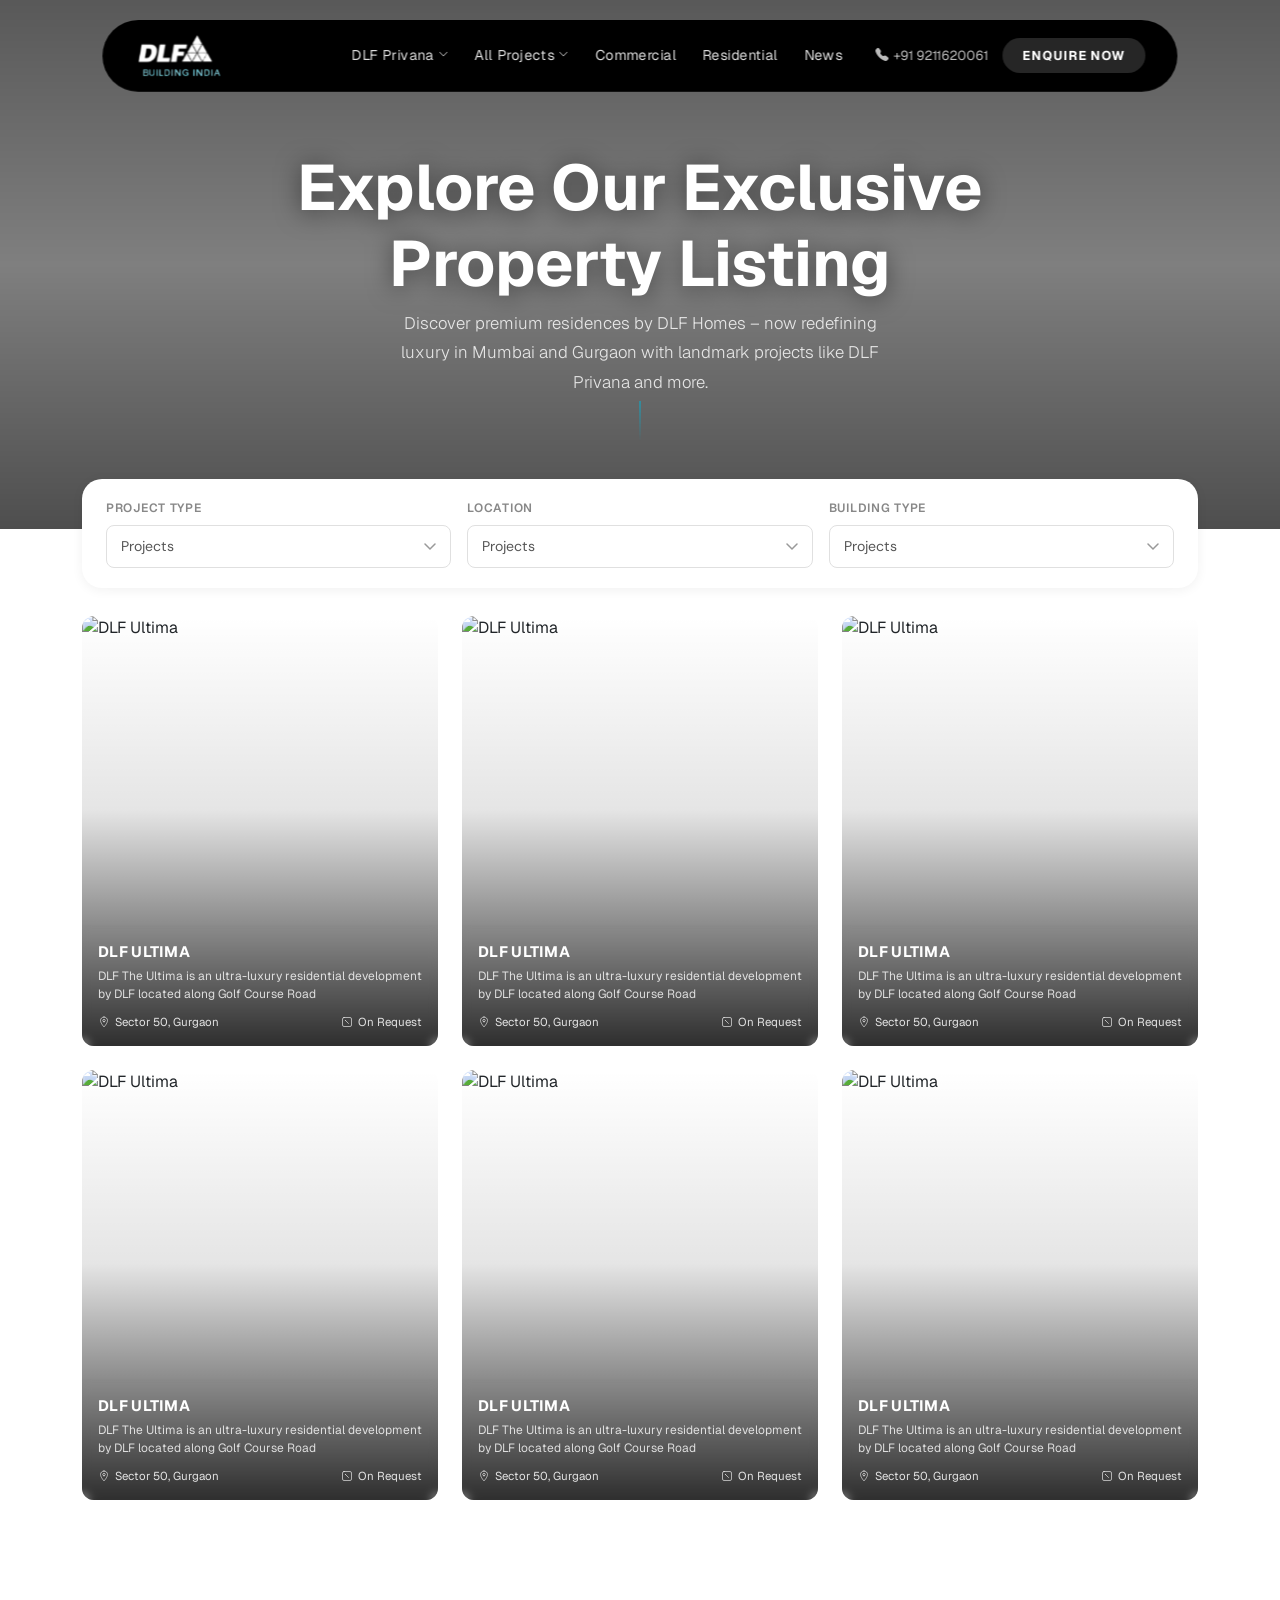
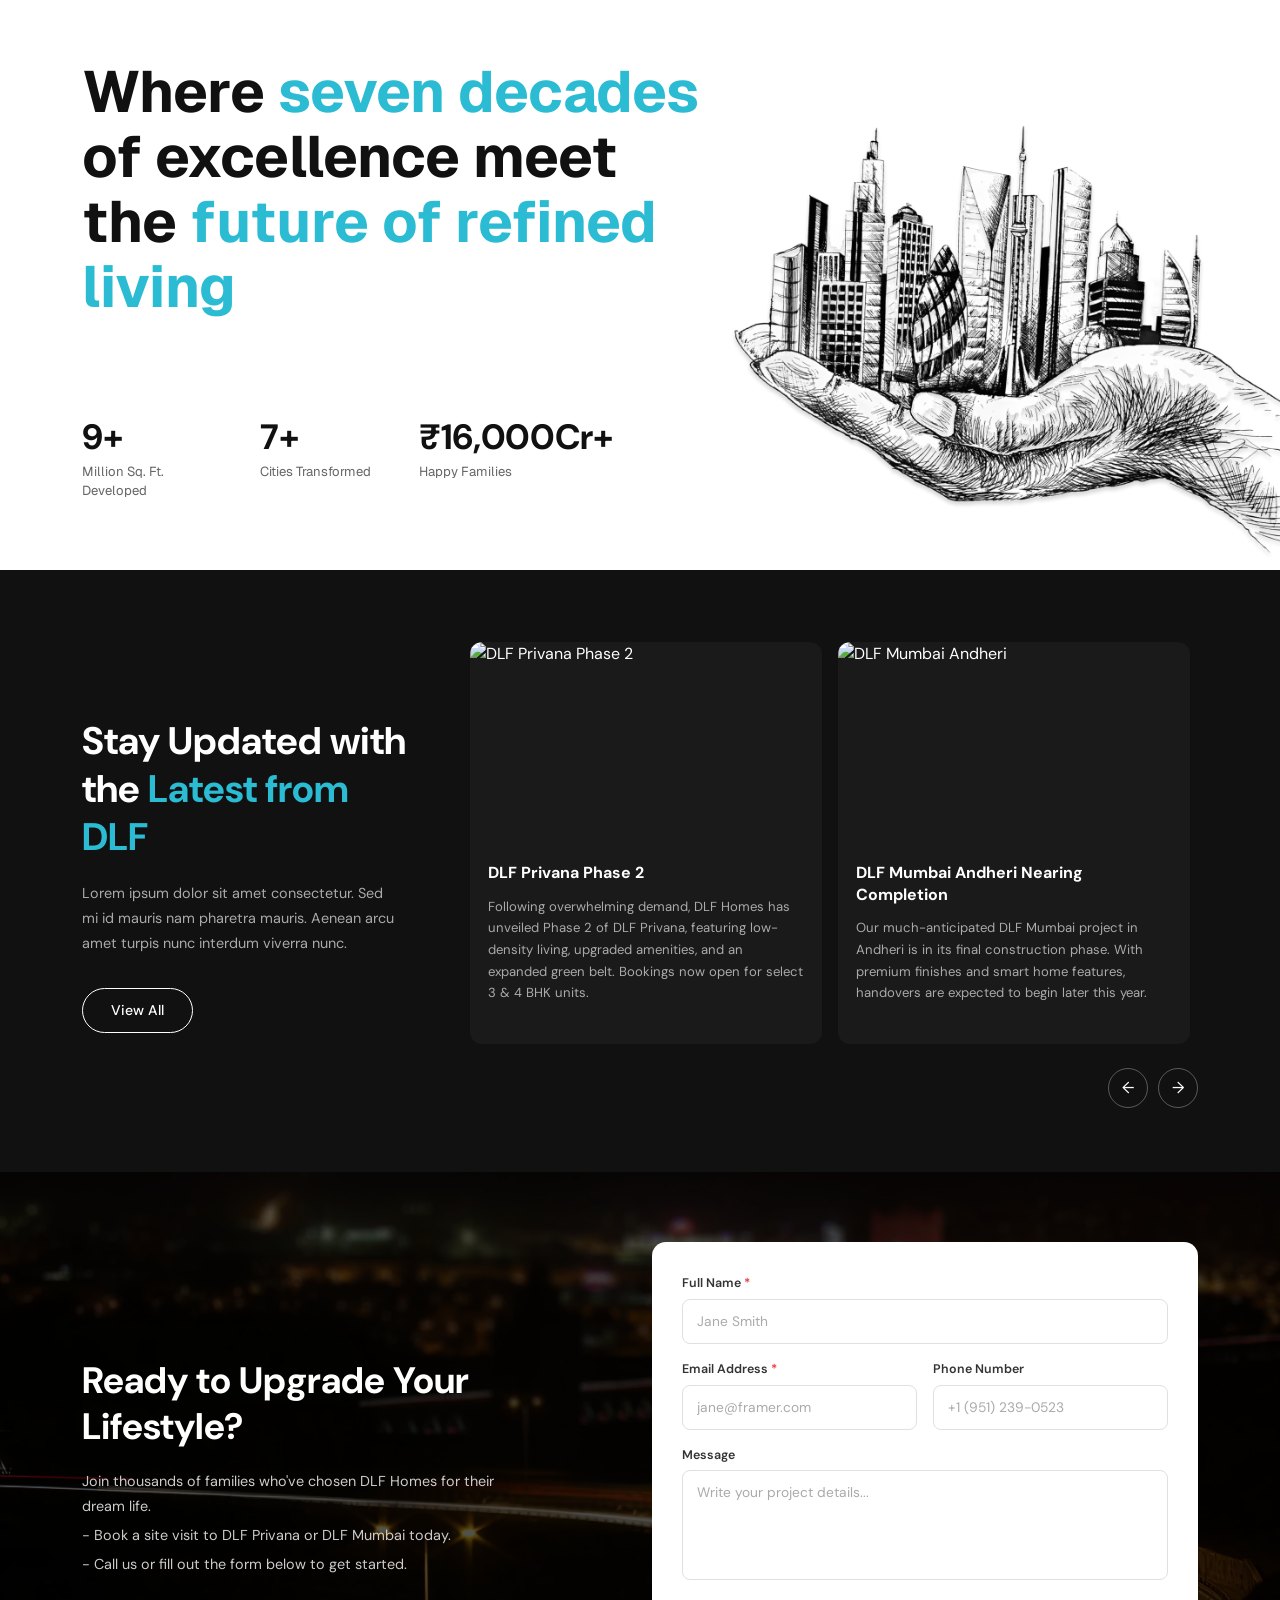
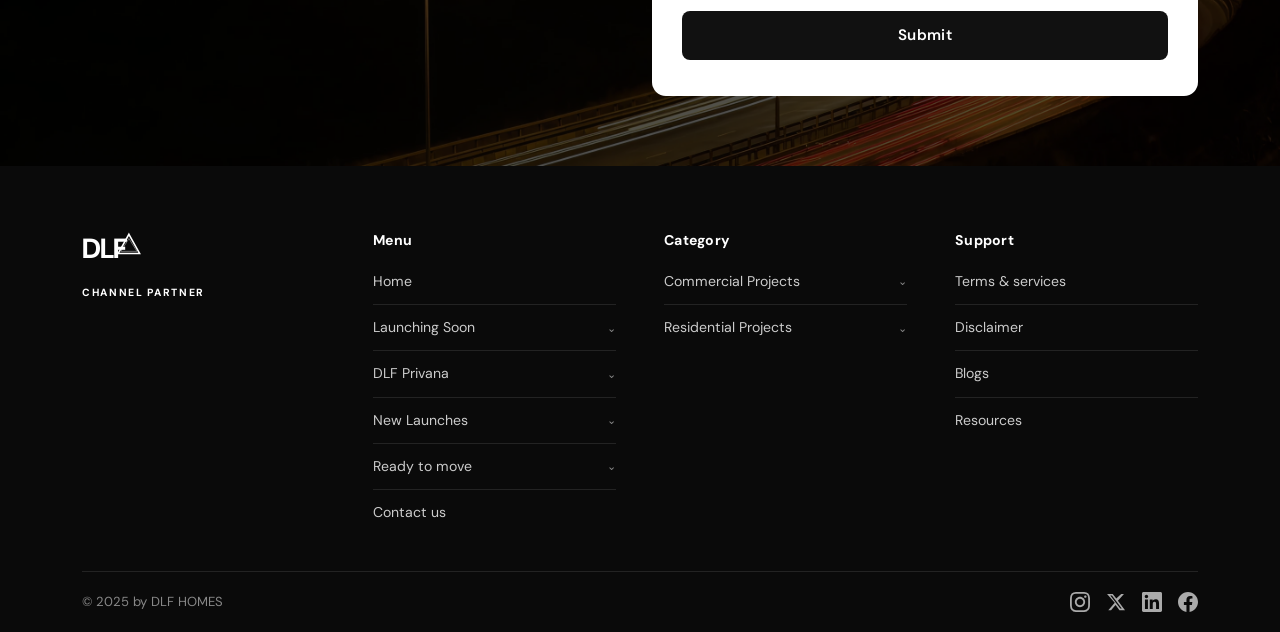
==== commit 2b920fb0: "anshu" ====
--- a/product-listing.html
+++ b/product-listing.html
@@ -169,78 +169,7 @@
       </div>
     </div>
 
-    <!-- ══ ROW 1: Card Type 1 (white bg, text below) ══ -->
-    <div class="row g-4 dlf-cards-row">
-
-      <div class="col-12 col-sm-6 col-lg-4">
-        <div class="dlf-card-v1">
-          <div class="dlf-card-img">
-            <img src="https://images.unsplash.com/photo-1600607686527-6fb886090705?auto=format&fit=crop&w=700&q=80" alt="DLF Ultima"/>
-          </div>
-          <div class="dlf-card-body">
-            <div class="dlf-card-name">DLf ULTIMA</div>
-            <div class="dlf-card-desc">DLF The Ultima is an ultra-luxury residential developme...</div>
-            <div class="dlf-card-meta">
-              <div class="dlf-card-meta-item">
-                <!-- Location pin -->
-                <svg viewBox="0 0 24 24"><path d="M12 2C8.13 2 5 5.13 5 9c0 5.25 7 13 7 13s7-7.75 7-13c0-3.87-3.13-7-7-7zm0 9.5c-1.38 0-2.5-1.12-2.5-2.5s1.12-2.5 2.5-2.5 2.5 1.12 2.5 2.5-1.12 2.5-2.5 2.5z"/></svg>
-                Sector 50, Gurgaon
-              </div>
-              <div class="dlf-card-meta-item">
-                <!-- Price tag -->
-                <svg viewBox="0 0 24 24"><rect x="3" y="3" width="18" height="18" rx="3"/><path d="M9 9h.01M15 15l-6-6"/></svg>
-                On Request
-              </div>
-            </div>
-          </div>
-        </div>
-      </div>
-
-      <div class="col-12 col-sm-6 col-lg-4">
-        <div class="dlf-card-v1">
-          <div class="dlf-card-img">
-            <img src="https://images.unsplash.com/photo-1556909114-f6e7ad7d3136?auto=format&fit=crop&w=700&q=80" alt="DLF Ultima"/>
-          </div>
-          <div class="dlf-card-body">
-            <div class="dlf-card-name">DLf ULTIMA</div>
-            <div class="dlf-card-desc">DLF The Ultima is an ultra-luxury residential developme...</div>
-            <div class="dlf-card-meta">
-              <div class="dlf-card-meta-item">
-                <svg viewBox="0 0 24 24"><path d="M12 2C8.13 2 5 5.13 5 9c0 5.25 7 13 7 13s7-7.75 7-13c0-3.87-3.13-7-7-7zm0 9.5c-1.38 0-2.5-1.12-2.5-2.5s1.12-2.5 2.5-2.5 2.5 1.12 2.5 2.5-1.12 2.5-2.5 2.5z"/></svg>
-                Sector 50, Gurgaon
-              </div>
-              <div class="dlf-card-meta-item">
-                <svg viewBox="0 0 24 24"><rect x="3" y="3" width="18" height="18" rx="3"/><path d="M9 9h.01M15 15l-6-6"/></svg>
-                On Request
-              </div>
-            </div>
-          </div>
-        </div>
-      </div>
-
-      <div class="col-12 col-sm-6 col-lg-4">
-        <div class="dlf-card-v1">
-          <div class="dlf-card-img">
-            <img src="https://images.unsplash.com/photo-1600566753376-12c8ab7fb75b?auto=format&fit=crop&w=700&q=80" alt="DLF Ultima"/>
-          </div>
-          <div class="dlf-card-body">
-            <div class="dlf-card-name">DLf ULTIMA</div>
-            <div class="dlf-card-desc">DLF The Ultima is an ultra-luxury residential developme...</div>
-            <div class="dlf-card-meta">
-              <div class="dlf-card-meta-item">
-                <svg viewBox="0 0 24 24"><path d="M12 2C8.13 2 5 5.13 5 9c0 5.25 7 13 7 13s7-7.75 7-13c0-3.87-3.13-7-7-7zm0 9.5c-1.38 0-2.5-1.12-2.5-2.5s1.12-2.5 2.5-2.5 2.5 1.12 2.5 2.5-1.12 2.5-2.5 2.5z"/></svg>
-                Sector 50, Gurgaon
-              </div>
-              <div class="dlf-card-meta-item">
-                <svg viewBox="0 0 24 24"><rect x="3" y="3" width="18" height="18" rx="3"/><path d="M9 9h.01M15 15l-6-6"/></svg>
-                On Request
-              </div>
-            </div>
-          </div>
-        </div>
-      </div>
-
-    </div><!-- /row 1 -->
+    
 
     <!-- ══ ROW 2: Card Type 2 (overlay text on image) ══ -->
     <div class="row g-4 dlf-cards-row">
@@ -287,6 +216,66 @@
         </div>
       </div>
 
+      <div class="col-12 col-sm-6 col-lg-4">
+        <div class="dlf-card-v2">
+          <img src="https://images.unsplash.com/photo-1484154218962-a197022b5858?auto=format&fit=crop&w=700&q=80" alt="DLF Ultima"/>
+          <div class="dlf-card-v2-overlay"></div>
+          <div class="dlf-card-v2-body">
+            <div class="dlf-card-v2-name">DLf ULTIMA</div>
+            <div class="dlf-card-v2-desc">DLF The Ultima is an ultra-luxury residential development by DLF located along Golf Course Road</div>
+            <div class="dlf-card-v2-meta">
+              <div class="dlf-card-v2-meta-item">
+                <svg viewBox="0 0 24 24"><path d="M12 2C8.13 2 5 5.13 5 9c0 5.25 7 13 7 13s7-7.75 7-13c0-3.87-3.13-7-7-7zm0 9.5c-1.38 0-2.5-1.12-2.5-2.5s1.12-2.5 2.5-2.5 2.5 1.12 2.5 2.5-1.12 2.5-2.5 2.5z"/></svg>
+                Sector 50, Gurgaon
+              </div>
+              <div class="dlf-card-v2-meta-item">
+                <svg viewBox="0 0 24 24"><rect x="3" y="3" width="18" height="18" rx="3"/><path d="M9 9h.01M15 15l-6-6"/></svg>
+                On Request
+              </div>
+            </div>
+          </div>
+        </div>
+      </div>
+      <div class="col-12 col-sm-6 col-lg-4">
+        <div class="dlf-card-v2">
+          <img src="https://images.unsplash.com/photo-1484154218962-a197022b5858?auto=format&fit=crop&w=700&q=80" alt="DLF Ultima"/>
+          <div class="dlf-card-v2-overlay"></div>
+          <div class="dlf-card-v2-body">
+            <div class="dlf-card-v2-name">DLf ULTIMA</div>
+            <div class="dlf-card-v2-desc">DLF The Ultima is an ultra-luxury residential development by DLF located along Golf Course Road</div>
+            <div class="dlf-card-v2-meta">
+              <div class="dlf-card-v2-meta-item">
+                <svg viewBox="0 0 24 24"><path d="M12 2C8.13 2 5 5.13 5 9c0 5.25 7 13 7 13s7-7.75 7-13c0-3.87-3.13-7-7-7zm0 9.5c-1.38 0-2.5-1.12-2.5-2.5s1.12-2.5 2.5-2.5 2.5 1.12 2.5 2.5-1.12 2.5-2.5 2.5z"/></svg>
+                Sector 50, Gurgaon
+              </div>
+              <div class="dlf-card-v2-meta-item">
+                <svg viewBox="0 0 24 24"><rect x="3" y="3" width="18" height="18" rx="3"/><path d="M9 9h.01M15 15l-6-6"/></svg>
+                On Request
+              </div>
+            </div>
+          </div>
+        </div>
+      </div>
+      <div class="col-12 col-sm-6 col-lg-4">
+        <div class="dlf-card-v2">
+          <img src="https://images.unsplash.com/photo-1484154218962-a197022b5858?auto=format&fit=crop&w=700&q=80" alt="DLF Ultima"/>
+          <div class="dlf-card-v2-overlay"></div>
+          <div class="dlf-card-v2-body">
+            <div class="dlf-card-v2-name">DLf ULTIMA</div>
+            <div class="dlf-card-v2-desc">DLF The Ultima is an ultra-luxury residential development by DLF located along Golf Course Road</div>
+            <div class="dlf-card-v2-meta">
+              <div class="dlf-card-v2-meta-item">
+                <svg viewBox="0 0 24 24"><path d="M12 2C8.13 2 5 5.13 5 9c0 5.25 7 13 7 13s7-7.75 7-13c0-3.87-3.13-7-7-7zm0 9.5c-1.38 0-2.5-1.12-2.5-2.5s1.12-2.5 2.5-2.5 2.5 1.12 2.5 2.5-1.12 2.5-2.5 2.5z"/></svg>
+                Sector 50, Gurgaon
+              </div>
+              <div class="dlf-card-v2-meta-item">
+                <svg viewBox="0 0 24 24"><rect x="3" y="3" width="18" height="18" rx="3"/><path d="M9 9h.01M15 15l-6-6"/></svg>
+                On Request
+              </div>
+            </div>
+          </div>
+        </div>
+      </div>
       <div class="col-12 col-sm-6 col-lg-4">
         <div class="dlf-card-v2">
           <img src="https://images.unsplash.com/photo-1484154218962-a197022b5858?auto=format&fit=crop&w=700&q=80" alt="DLF Ultima"/>
--- a/assets/css/style.css
+++ b/assets/css/style.css
@@ -16,9 +16,9 @@
 /* ════════════════════════════
        NAV BAR
     ════════════════════════════ */
-    .nav-bar .brand img{
-      height: 49px;
-    }
+.nav-bar .brand img {
+  height: 49px;
+}
 .dlf-nav {
   position: absolute;
   top: 0;
@@ -29,6 +29,13 @@
   backdrop-filter: blur(10px);
   -webkit-backdrop-filter: blur(10px);
   border-bottom: 1px solid rgba(255, 255, 255, 0.08);
+  width: 84%;
+  left: 50%;
+  transform: translateX(-50%);
+  background: black;
+  padding: 0px 20px;
+  border-radius: 45px;
+  top: 20px;
 }
 
 .nav-bar {
@@ -97,12 +104,12 @@
 
 /* — Nav menu — */
 .nav-menu {
- display: flex;
-    align-items: center;
-    flex: 1;
-    justify-content: end;
-    padding-left: 20px;
-    gap: 20px;
+  display: flex;
+  align-items: center;
+  flex: 1;
+  justify-content: end;
+  padding-left: 20px;
+  gap: 20px;
 }
 
 .nav-links {
@@ -231,18 +238,20 @@
   color: var(--cyan);
 }
 .btn-enq {
-     background: rgb(38 38 38);
-    color: #fff !important;
-    font-size: 0.8rem;
-    font-weight: 700;
-    letter-spacing: 0.07em;
-    text-transform: uppercase;
-    padding: 8px 20px;
-    border-radius: 3px;
-    text-decoration: none;
-    white-space: nowrap;
-    transition: background 0.2s, transform 0.2s;
-    border-radius: 21px;
+  background: rgb(38 38 38);
+  color: #fff !important;
+  font-size: 0.8rem;
+  font-weight: 700;
+  letter-spacing: 0.07em;
+  text-transform: uppercase;
+  padding: 8px 20px;
+  border-radius: 3px;
+  text-decoration: none;
+  white-space: nowrap;
+  transition:
+    background 0.2s,
+    transform 0.2s;
+  border-radius: 21px;
 }
 .btn-enq:hover {
   background: #009bbf;
@@ -402,7 +411,13 @@
   position: absolute;
   inset: 0;
   background:
-   linear-gradient(to bottom, rgb(0 0 0 / 66%) 0%, rgb(0 0 0 / 50%) 50%, rgba(0, 0, 0, 0.7) 100%), url(../img/banner.png) center / cover no-repeat;
+    linear-gradient(
+      to bottom,
+      rgb(0 0 0 / 66%) 0%,
+      rgb(0 0 0 / 50%) 50%,
+      rgba(0, 0, 0, 0.7) 100%
+    ),
+    url(../img/banner.png) center / cover no-repeat;
   transform: scale(1.04);
   animation: zoomBg 14s ease-in-out infinite alternate;
 }
@@ -550,1515 +565,2888 @@
   }
 }
 
-
 .about-section {
-      padding: 72px 0 64px;
-    }
-
-    /* Heading */
-    .about-heading {
-      font-size: clamp(2rem, 4vw, 2.75rem);
-      font-weight: 700;
-      line-height: 1.25;
-      color: #1a1a1a;
-    }
-
-    .about-heading .accent {
-      color: #2bbcd4;
-    }
-
-    /* Body text */
-    .about-body {
-      font-size: 1rem;
-      line-height: 1.75;
-      color: #4a4a4a;
-      max-width: 540px;
-    }
-
-    /* Image wrapper */
-    .about-img-wrap {
-      margin-top: 48px;
-      border-radius: 16px;
-      overflow: hidden;
+  padding: 72px 0 64px;
+}
+
+/* Heading */
+.about-heading {
+  font-size: clamp(2rem, 4vw, 2.75rem);
+  font-weight: 700;
+  line-height: 1.25;
+  color: #1a1a1a;
+}
+
+.about-heading .accent {
+  color: #2bbcd4;
+}
+
+/* Body text */
+.about-body {
+  font-size: 1rem;
+  line-height: 1.75;
+  color: #4a4a4a;
+  max-width: 540px;
+}
+
+/* Image wrapper */
+.about-img-wrap {
+  margin-top: 48px;
+  border-radius: 16px;
+  overflow: hidden;
+  width: 100%;
+  max-height: 420px;
+}
+
+.about-img-wrap img {
+  width: 100%;
+  height: 100%;
+  object-fit: cover;
+  display: block;
+}
+
+/* ─── Section ─── */
+.launches-section {
+  padding: 72px 0 80px;
+  overflow: hidden;
+  background: #141414;
+  color: white;
+
+  /* ─── LEFT COLUMN ─── */
+  .left-col {
+    padding-right: 24px;
+  }
+
+  .section-heading {
+    font-family: "Playfair Display", serif;
+    font-size: clamp(1.9rem, 3.5vw, 2.6rem);
+    font-weight: 700;
+    line-height: 1.2;
+    margin-bottom: 40px;
+  }
+
+  .section-heading .accent {
+    color: #2bbcd4;
+  }
+
+  /* Tab list */
+  .tab-list {
+    list-style: none;
+    padding: 0;
+    margin: 0;
+  }
+
+  .tab-list li {
+    border-bottom: 1px solid rgba(255, 255, 255, 0.12);
+  }
+
+  .tab-list li:first-child {
+    border-top: 1px solid rgba(255, 255, 255, 0.12);
+  }
+
+  .tab-btn {
+    display: flex;
+    align-items: center;
+    justify-content: space-between;
+    width: 100%;
+    padding: 18px 20px;
+    background: transparent;
+    border: none;
+    color: #ffffff;
+    font-family: "DM Sans", sans-serif;
+    font-size: 1rem;
+    font-weight: 500;
+    cursor: pointer;
+    transition:
+      background 0.2s,
+      color 0.2s;
+    text-align: left;
+    border-radius: 6px;
+  }
+
+  .tab-btn .arrow {
+    font-size: 1.1rem;
+    transition: transform 0.2s;
+  }
+
+  .tab-btn.active {
+    background: #2bbcd4;
+    color: #000;
+    font-weight: 600;
+    border-radius: 6px;
+  }
+
+  .tab-btn.active .arrow {
+    transform: translateX(4px);
+  }
+
+  .tab-btn:hover:not(.active) {
+    color: #2bbcd4;
+  }
+
+  /* ─── RIGHT COLUMN ─── */
+  .right-col {
+    padding-left: 8px;
+  }
+
+  .tab-header {
+    margin-bottom: 24px;
+  }
+
+  .tab-label {
+    font-size: 0.85rem;
+    color: #aaaaaa;
+    margin-bottom: 6px;
+  }
+
+  .tab-description {
+    font-size: 18px;
+    line-height: 1.7;
+    color: #cccccc;
+    max-width: 660px;
+  }
+
+  #tabList {
+    width: 230px;
+  }
+  /* ─── Owl Carousel ─── */
+  .tab-panel {
+    display: none;
+  }
+  .tab-panel.active {
+    display: block;
+  }
+
+  .owl-carousel {
+    width: 100%;
+  }
+
+  /* Property Card */
+  .prop-card {
+    border-radius: 14px;
+    overflow: hidden;
+    position: relative;
+    height: 320px;
+    cursor: pointer;
+  }
+
+  .prop-card img {
+    width: 100%;
+    height: 100%;
+    object-fit: cover;
+    display: block;
+    transition: transform 0.4s ease;
+  }
+
+  .prop-card:hover img {
+    transform: scale(1.04);
+  }
+
+  .prop-card-overlay {
+    position: absolute;
+    bottom: 0;
+    left: 0;
+    right: 0;
+    padding: 20px 18px 18px;
+    background: linear-gradient(
+      to top,
+      rgba(0, 0, 0, 0.85) 0%,
+      transparent 100%
+    );
+  }
+
+  .prop-name {
+    font-size: 1rem;
+    font-weight: 700;
+    color: #2bbcd4;
+    margin-bottom: 4px;
+  }
+
+  .prop-tagline {
+    font-size: 0.82rem;
+    color: rgba(255, 255, 255, 0.85);
+    line-height: 1.4;
+  }
+
+  /* ─── Owl Custom Nav ─── */
+  .owl-nav-wrapper {
+    display: flex;
+    align-items: center;
+    justify-content: space-between;
+    margin-top: 28px;
+  }
+
+  .owl-custom-prev,
+  .owl-custom-next {
+    width: 42px;
+    height: 42px;
+    border-radius: 50%;
+    border: 1px solid rgba(255, 255, 255, 0.12);
+    background: transparent;
+    color: #ffffff;
+    font-size: 1.1rem;
+    display: flex;
+    align-items: center;
+    justify-content: center;
+    cursor: pointer;
+    transition:
+      background 0.2s,
+      border-color 0.2s;
+    flex-shrink: 0;
+  }
+
+  .owl-custom-prev:hover,
+  .owl-custom-next:hover {
+    background: #2bbcd4;
+    border-color: #2bbcd4;
+    color: #000;
+  }
+
+  /* Custom dots */
+  .owl-dots-custom {
+    display: flex;
+    align-items: center;
+    gap: 8px;
+  }
+
+  .owl-dot-custom {
+    width: 32px;
+    height: 4px;
+    border-radius: 4px;
+    background: rgba(255, 255, 255, 0.25);
+    cursor: pointer;
+    transition:
+      background 0.2s,
+      width 0.2s;
+    border: none;
+  }
+
+  .owl-dot-custom.active {
+    background: #2bbcd4;
+    width: 44px;
+  }
+
+  /* Hide default owl nav/dots */
+  .owl-nav {
+    display: none !important;
+  }
+  .owl-dots {
+    display: none !important;
+  }
+}
+
+/* ─── Responsive ─── */
+@media (max-width: 991.98px) {
+  .left-col {
+    padding-right: 0;
+    margin-bottom: 40px;
+  }
+  .right-col {
+    padding-left: 0;
+  }
+  .tab-list {
+    display: flex;
+    flex-wrap: wrap;
+    gap: 10px;
+  }
+  .tab-list li {
+    border: none !important;
+  }
+  .tab-btn {
+    padding: 10px 18px;
+    border: 1px solid rgba(255, 255, 255, 0.12);
+    border-radius: 40px;
+    width: auto;
+  }
+  .tab-btn .arrow {
+    display: none;
+  }
+  .tab-btn.active {
+    border-radius: 40px;
+  }
+}
+
+@media (max-width: 575.98px) {
+  .prop-card {
+    height: 260px;
+  }
+}
+
+/* ── Section ── */
+.privana-section {
+  padding: 72px 0 80px;
+  position: relative;
+  overflow: hidden;
+}
+
+/* ── Diagonal watermark lines (background) ── */
+.privana-section::before {
+  content: "";
+  position: absolute;
+  inset: 0;
+  background-image: repeating-linear-gradient(
+    -55deg,
+    transparent,
+    transparent 38px,
+    rgba(180, 200, 220, 0.18) 38px,
+    rgba(180, 200, 220, 0.18) 39px
+  );
+  pointer-events: none;
+  z-index: 0;
+}
+
+/* ── Content above bg ── */
+.privana-section .container {
+  position: relative;
+  z-index: 1;
+}
+
+/* ── Heading ── */
+.privana-heading {
+  font-size: clamp(2.2rem, 5vw, 3.2rem);
+  font-weight: 700;
+  line-height: 1.15;
+  margin-bottom: 20px;
+}
+.privana-heading .accent {
+  color: #2bbcd4;
+}
+
+/* ── Description ── */
+.privana-desc {
+  font-size: 0.97rem;
+  line-height: 1.75;
+  color: #555555;
+  max-width: 580px;
+  margin-bottom: 28px;
+}
+
+/* ── View All Button ── */
+.btn-view-all {
+  display: inline-flex;
+  align-items: center;
+  gap: 8px;
+  background: #111111;
+  color: #fff;
+  font-family: "DM Sans", sans-serif;
+  font-size: 0.92rem;
+  font-weight: 500;
+  padding: 12px 24px;
+  border-radius: 50px;
+  text-decoration: none;
+  transition:
+    background 0.2s,
+    transform 0.2s;
+  border: none;
+  cursor: pointer;
+}
+.btn-view-all:hover {
+  background: #2bbcd4;
+  color: #fff;
+  transform: translateY(-1px);
+}
+
+/* ── Cards Grid ── */
+.cards-row {
+  margin-top: 0px;
+  align-items: flex-end; /* stagger effect */
+}
+
+/* ── Property Card ── */
+.prop-card {
+  border-radius: 16px;
+  overflow: hidden;
+  position: relative;
+  width: 100%;
+  cursor: pointer;
+}
+
+.prop-card img {
+  width: 100%;
+  height: 100%;
+  object-fit: cover;
+  display: block;
+  transition: transform 0.45s ease;
+}
+
+.prop-card:hover img {
+  transform: scale(1.04);
+}
+
+/* Card info box */
+.card-info {
+  position: absolute;
+  left: 16px;
+  top: 16px;
+  right: 16px;
+  background: rgba(20, 20, 20, 0.82);
+  backdrop-filter: blur(6px);
+  -webkit-backdrop-filter: blur(6px);
+  border-radius: 10px;
+  padding: 14px 16px;
+}
+
+.card-info-light {
+  background: rgba(240, 248, 255, 0.92);
+}
+
+.card-title {
+  font-size: 1rem;
+  font-weight: 600;
+  color: #ffffff;
+  margin-bottom: 4px;
+  line-height: 1.3;
+}
+
+.card-info-light .card-title {
+  color: #111111;
+}
+
+.card-subtitle {
+  font-size: 0.82rem;
+  color: rgba(255, 255, 255, 0.85);
+  line-height: 1.4;
+}
+
+.card-info-light .card-subtitle {
+  color: #555555;
+}
+
+.card-subtitle strong {
+  font-weight: 700;
+  color: #fff;
+}
+
+.card-info-light .card-subtitle strong {
+  color: #111111;
+}
+
+/* ── Stagger heights ── */
+/* Left card — shorter, lower */
+.card-left .prop-card {
+  height: 280px;
+}
+
+/* Middle card — tallest, raised */
+.card-mid .prop-card {
+  height: 420px;
+}
+
+/* Right card — medium, top-aligned */
+.card-right .prop-card {
+  height: 350px;
+}
+
+/* Right card info — top position */
+.card-right .card-info {
+  top: 16px;
+  bottom: auto;
+}
+
+/* ── Responsive ── */
+@media (max-width: 991.98px) {
+  .card-left .prop-card,
+  .card-mid .prop-card,
+  .card-right .prop-card {
+    height: 280px;
+  }
+  .card-right .card-info {
+    top: auto;
+    bottom: 16px;
+  }
+  .cards-row {
+    align-items: stretch;
+  }
+}
+
+@media (max-width: 575.98px) {
+  .card-left .prop-card,
+  .card-mid .prop-card,
+  .card-right .prop-card {
+    height: 240px;
+  }
+}
+
+/* ==================commerical */
+
+.main-section-c-r {
+  .projects-top {
+    background: #eef6f7;
+    padding: 64px 0 48px;
+  }
+
+  /* Heading */
+  .projects-heading {
+    font-size: 40px;
+    font-weight: 700;
+    line-height: 1.2;
+    color: #111111;
+  }
+  .projects-heading .accent {
+    color: #2bbcd4;
+  }
+
+  /* Right text */
+  .projects-label {
+    font-size: 0.85rem;
+    color: #2bbcd4;
+    font-weight: 500;
+    margin-bottom: 8px;
+    letter-spacing: 0.02em;
+  }
+
+  .projects-desc {
+    font-size: 0.96rem;
+    line-height: 1.75;
+    color: #444444;
+    max-width: 580px;
+  }
+
+  /* ── Tab Buttons ── */
+  .tab-pills {
+    display: flex;
+    align-items: center;
+    gap: 10px;
+    justify-content: center;
+    margin-top: 36px;
+  }
+
+  .tab-pill-btn {
+    display: inline-flex;
+    align-items: center;
+    padding: 10px 26px;
+    border-radius: 50px;
+    font-family: "DM Sans", sans-serif;
+    font-size: 0.82rem;
+    font-weight: 600;
+    letter-spacing: 0.06em;
+    text-transform: uppercase;
+    cursor: pointer;
+    border: 1.5px solid transparent;
+    transition: all 0.2s ease;
+    background: transparent;
+    color: #2bbcd4;
+  }
+
+  .tab-pill-btn.active {
+    background: #2bbcd4;
+    color: #ffffff;
+    border-color: #2bbcd4;
+  }
+
+  .tab-pill-btn:not(.active) {
+    border-color: #2bbcd4;
+    color: #2bbcd4;
+    background: transparent;
+  }
+
+  .tab-pill-btn:hover:not(.active) {
+    background: rgba(43, 188, 212, 0.1);
+  }
+
+  /* ══ CAROUSEL SECTION (white bg, full width) ══ */
+  .projects-carousel-section {
+    background: #ffffff;
+    /* padding: 0 0 60px; */
+  }
+
+  /* Owl Carousel */
+  .owl-carousel {
+    width: 100%;
+  }
+  .owl-nav {
+    display: none !important;
+  }
+  .owl-dots {
+    display: none !important;
+  }
+
+  /* Tab panels */
+  .tab-panel-carousel {
+    display: none;
+  }
+  .tab-panel-carousel.active {
+    display: block;
+  }
+
+  /* ── Property Card ── */
+  .prop-card {
+    position: relative;
+    border-radius: 0;
+    overflow: hidden;
+    cursor: pointer;
+    background: #111;
+    height: 520px;
+  }
+
+  .prop-card img {
+    width: 100%;
+    height: 100%;
+    object-fit: cover;
+    display: block;
+    transition: transform 0.45s ease;
+    opacity: 0.92;
+  }
+
+  .prop-card:hover img {
+    transform: scale(1.04);
+    opacity: 1;
+  }
+
+  /* Card text below image */
+  .prop-card-body {
+    padding: 20px 24px 28px;
+    background: rgb(14 14 14 / 41%);
+    position: absolute;
+    bottom: 0px;
+    backdrop-filter: blur(6px);
+    width: 100%;
+    display: math;
+  }
+
+  .prop-card-name {
+    font-size: 1rem;
+    font-weight: 700;
+    color: #ffffff;
+    text-transform: uppercase;
+    letter-spacing: 0.04em;
+    margin-bottom: 8px;
+  }
+
+  .prop-card-desc {
+    font-size: 0.84rem;
+    color: #ffffff;
+    line-height: 1.6;
+  }
+
+  /* ── Custom Nav ── */
+  .carousel-nav-row {
+    display: flex;
+    align-items: center;
+    justify-content: center;
+    gap: 16px;
+    padding-top: 36px;
+  }
+
+  .owl-custom-btn {
+    width: 44px;
+    height: 44px;
+    border-radius: 50%;
+    border: 1.5px solid #cccccc;
+    background: #ffffff;
+    color: #111111;
+    font-size: 1.1rem;
+    display: flex;
+    align-items: center;
+    justify-content: center;
+    cursor: pointer;
+    transition: all 0.2s;
+  }
+
+  .owl-custom-btn:hover {
+    background: #2bbcd4;
+    border-color: #2bbcd4;
+    color: #ffffff;
+  }
+
+  /* Custom dots */
+  .owl-dots-wrap {
+    display: flex;
+    align-items: center;
+    gap: 8px;
+  }
+
+  .owl-dot-btn {
+    width: 32px;
+    height: 4px;
+    border-radius: 4px;
+    background: #dddddd;
+    border: none;
+    cursor: pointer;
+    transition:
+      background 0.2s,
+      width 0.2s;
+    padding: 0;
+  }
+
+  .owl-dot-btn.active {
+    background: #2bbcd4;
+    width: 48px;
+  }
+}
+/* ══ TOP SECTION (light bg) ══ */
+
+/* ── Responsive ── */
+@media (max-width: 991.98px) {
+  .main-section-c-r {
+    .prop-card img {
+      height: 300px;
+    }
+    .projects-top {
+      padding: 48px 0 36px;
+    }
+  }
+}
+
+@media (max-width: 575.98px) {
+  .main-section-c-r {
+    .prop-card img {
+      height: 240px;
+    }
+    .tab-pills {
+      flex-wrap: wrap;
+      gap: 10px;
+    }
+  }
+}
+
+/* ══ SECTION ══ */
+.counter-section {
+  /* background: #eaf4f6; */
+  padding: 80px 0 70px;
+  min-height: 420px;
+  position: relative;
+  overflow: hidden;
+
+  .hero-heading {
+    /* font-family: 'DM Sans', sans-serif; */
+    font-size: 58px;
+    font-weight: 700;
+    line-height: 112%;
+    color: #111111;
+    margin-bottom: 100px;
+  }
+
+  .hero-heading .accent {
+    color: #2bbcd4;
+  }
+
+  /* ── Stats Row ── */
+  .stats-row {
+    display: flex;
+    align-items: flex-start;
+    gap: 48px;
+    flex-wrap: wrap;
+  }
+
+  .stat-item {
+  }
+
+  .stat-number {
+    font-family: "DM Sans", sans-serif;
+    font-size: clamp(1.6rem, 3vw, 2.2rem);
+    font-weight: 700;
+    color: #111111;
+    line-height: 1;
+    margin-bottom: 8px;
+    letter-spacing: -0.01em;
+  }
+
+  .stat-label {
+    font-size: 0.82rem;
+    color: #666666;
+    font-weight: 400;
+    line-height: 1.4;
+    max-width: 130px;
+  }
+
+  /* ── Right: Illustration placeholder ── */
+  .hero-img-col {
+    display: flex;
+    align-items: center;
+    justify-content: center;
+  }
+
+  .hero-illustration {
+    width: 100%;
+    max-width: 460px;
+    height: auto;
+    object-fit: contain;
+    display: block;
+  }
+
+  /* Sketch-style placeholder if no image */
+  .illustration-placeholder {
+    width: 100%;
+    max-width: 420px;
+    height: 340px;
+    display: flex;
+    align-items: center;
+    justify-content: center;
+  }
+}
+
+/* ── Left: Heading ── */
+
+/* ── Responsive ── */
+@media (max-width: 991.98px) {
+  .counter-section {
+    padding: 60px 0 52px;
+    .hero-heading {
+      font-size: clamp(1.7rem, 5vw, 2.4rem);
+      margin-bottom: 40px;
+    }
+    .hero-img-col {
+      margin-top: 40px;
+    }
+    .stats-row {
+      gap: 32px;
+    }
+  }
+}
+
+@media (max-width: 575.98px) {
+  .counter-section {
+    .stats-row {
+      gap: 28px;
+    }
+    .stat-number {
+      font-size: 1.6rem;
+    }
+  }
+}
+.illustration-placeholder img {
+  position: absolute;
+  bottom: 0px;
+  right: 0px;
+  width: 650px;
+}
+
+.dlf-updated-section {
+  background: #111111;
+  padding: 72px 0 64px;
+  font-family: "DM Sans", sans-serif;
+  color: #ffffff;
+  overflow: hidden;
+}
+
+/* Left column */
+.dlf-updated-section .dlf-upd-left {
+  padding-right: 24px;
+  display: flex;
+  flex-direction: column;
+  justify-content: center;
+  height: 100%;
+}
+
+.dlf-updated-section .dlf-upd-heading {
+  font-size: clamp(1.8rem, 3vw, 2.4rem);
+  font-weight: 700;
+  line-height: 1.25;
+  color: #ffffff;
+  margin-bottom: 20px;
+}
+
+.dlf-updated-section .dlf-upd-heading .dlf-upd-accent {
+  color: #2bbcd4;
+}
+
+.dlf-updated-section .dlf-upd-desc {
+  font-size: 0.9rem;
+  line-height: 1.75;
+  color: #aaaaaa;
+  margin-bottom: 32px;
+  max-width: 320px;
+}
+
+.dlf-updated-section .dlf-upd-btn {
+  display: inline-flex;
+  align-items: center;
+  padding: 11px 28px;
+  border-radius: 50px;
+  border: 1.5px solid #ffffff;
+  background: transparent;
+  color: #ffffff;
+  font-family: "DM Sans", sans-serif;
+  font-size: 0.88rem;
+  font-weight: 500;
+  text-decoration: none;
+  cursor: pointer;
+  transition:
+    background 0.2s,
+    color 0.2s;
+  width: fit-content;
+}
+
+.dlf-updated-section .dlf-upd-btn:hover {
+  background: #2bbcd4;
+  border-color: #2bbcd4;
+  color: #ffffff;
+}
+
+/* Right column carousel wrapper */
+.dlf-updated-section .dlf-upd-right {
+  position: relative;
+}
+
+/* Owl carousel — scoped */
+.dlf-updated-section .dlf-upd-owl.owl-carousel {
+  width: 100%;
+}
+
+.dlf-updated-section .dlf-upd-owl .owl-stage-outer {
+  overflow: hidden;
+}
+
+/* Hide default owl nav & dots */
+.dlf-updated-section .dlf-upd-owl .owl-nav,
+.dlf-updated-section .dlf-upd-owl .owl-dots {
+  display: none !important;
+}
+
+/* Item padding for gap between cards */
+.dlf-updated-section .dlf-upd-owl .owl-item .dlf-upd-item {
+  padding: 0 8px;
+}
+
+/* ── News Card ── */
+.dlf-updated-section .dlf-upd-card {
+  background: #1a1a1a;
+  border-radius: 12px;
+  overflow: hidden;
+  cursor: pointer;
+  transition: transform 0.3s ease;
+}
+
+.dlf-updated-section .dlf-upd-card:hover {
+  transform: translateY(-4px);
+}
+
+.dlf-updated-section .dlf-upd-card-img {
+  width: 100%;
+  height: 200px;
+  overflow: hidden;
+}
+
+.dlf-updated-section .dlf-upd-card-img img {
+  width: 100%;
+  height: 100%;
+  object-fit: cover;
+  display: block;
+  transition: transform 0.45s ease;
+}
+
+.dlf-updated-section .dlf-upd-card:hover .dlf-upd-card-img img {
+  transform: scale(1.05);
+}
+
+.dlf-updated-section .dlf-upd-card-body {
+  padding: 20px 18px 24px;
+}
+
+.dlf-updated-section .dlf-upd-card-title {
+  font-size: 1rem;
+  font-weight: 700;
+  color: #ffffff;
+  line-height: 1.35;
+  margin-bottom: 12px;
+}
+
+.dlf-updated-section .dlf-upd-card-text {
+  font-size: 0.82rem;
+  color: #aaaaaa;
+  line-height: 1.65;
+}
+
+/* ── Custom Nav Buttons ── */
+.dlf-updated-section .dlf-upd-nav-row {
+  display: flex;
+  justify-content: flex-end;
+  align-items: center;
+  gap: 10px;
+  margin-top: 24px;
+}
+
+.dlf-updated-section .dlf-upd-nav-btn {
+  width: 40px;
+  height: 40px;
+  border-radius: 50%;
+  border: 1.5px solid rgba(255, 255, 255, 0.3);
+  background: transparent;
+  color: #ffffff;
+  font-size: 1rem;
+  display: flex;
+  align-items: center;
+  justify-content: center;
+  cursor: pointer;
+  transition:
+    background 0.2s,
+    border-color 0.2s;
+}
+
+.dlf-updated-section .dlf-upd-nav-btn:hover {
+  background: #2bbcd4;
+  border-color: #2bbcd4;
+}
+
+/* ── Responsive ── */
+@media (max-width: 991.98px) {
+  .dlf-updated-section .dlf-upd-left {
+    padding-right: 0;
+    margin-bottom: 40px;
+  }
+}
+
+@media (max-width: 575.98px) {
+  .dlf-updated-section .dlf-upd-card-img {
+    height: 180px;
+  }
+  .dlf-updated-section {
+    padding: 52px 0 48px;
+  }
+}
+
+.dlf-cta-section {
+  font-family: "DM Sans", sans-serif;
+  position: relative;
+  min-height: 520px;
+  display: flex;
+  align-items: center;
+  overflow: hidden;
+  padding: 70px 0;
+}
+
+/* Background city image with dark overlay */
+.dlf-cta-section .dlf-cta-bg {
+  position: absolute;
+  inset: 0;
+  background-image: url("../img/contactbg.png");
+  background-size: cover;
+  background-position: center top;
+  z-index: 0;
+}
+
+.dlf-cta-section .dlf-cta-bg::after {
+  content: "";
+  position: absolute;
+  inset: 0;
+  background: rgba(0, 0, 0, 0.68);
+}
+
+/* Top teal line */
+
+.dlf-cta-section .container {
+  position: relative;
+  z-index: 2;
+}
+
+/* ── Left: Text ── */
+.dlf-cta-section .dlf-cta-left {
+  padding-right: 24px;
+  color: #ffffff;
+  display: flex;
+  flex-direction: column;
+  justify-content: center;
+  height: 100%;
+}
+
+.dlf-cta-section .dlf-cta-heading {
+  font-size: clamp(1.7rem, 3vw, 2.3rem);
+  font-weight: 700;
+  line-height: 1.25;
+  color: #ffffff;
+  margin-bottom: 20px;
+}
+
+.dlf-cta-section .dlf-cta-desc {
+  font-size: 0.9rem;
+  line-height: 1.75;
+  color: #cccccc;
+  margin-bottom: 0;
+}
+
+.dlf-cta-section .dlf-cta-desc p {
+  margin-bottom: 4px;
+}
+
+/* ── Right: Form Card ── */
+.dlf-cta-section .dlf-cta-card {
+  background: #ffffff;
+  border-radius: 14px;
+  padding: 32px 30px 36px;
+}
+
+/* Form label */
+.dlf-cta-section .dlf-cta-label {
+  font-size: 0.78rem;
+  font-weight: 600;
+  color: #333333;
+  margin-bottom: 6px;
+  display: block;
+}
+
+.dlf-cta-section .dlf-cta-label span {
+  color: #e53935;
+}
+
+/* Form inputs */
+.dlf-cta-section .dlf-cta-input,
+.dlf-cta-section .dlf-cta-textarea {
+  width: 100%;
+  padding: 11px 14px;
+  border: 1.5px solid #e0e0e0;
+  border-radius: 8px;
+  font-family: "DM Sans", sans-serif;
+  font-size: 0.88rem;
+  color: #333333;
+  background: #ffffff;
+  outline: none;
+  transition: border-color 0.2s;
+  box-shadow: none;
+  appearance: none;
+  -webkit-appearance: none;
+}
+
+.dlf-cta-section .dlf-cta-input::placeholder,
+.dlf-cta-section .dlf-cta-textarea::placeholder {
+  color: #aaaaaa;
+  font-size: 0.86rem;
+}
+
+.dlf-cta-section .dlf-cta-input:focus,
+.dlf-cta-section .dlf-cta-textarea:focus {
+  border-color: #2bbcd4;
+}
+
+.dlf-cta-section .dlf-cta-textarea {
+  resize: none;
+  height: 110px;
+}
+
+/* Form group spacing */
+.dlf-cta-section .dlf-cta-form-group {
+  margin-bottom: 16px;
+}
+
+.dlf-cta-section .dlf-cta-form-group:last-of-type {
+  margin-bottom: 24px;
+}
+
+/* Submit button */
+.dlf-cta-section .dlf-cta-submit {
+  width: 100%;
+  padding: 13px;
+  background: #111111;
+  color: #ffffff;
+  border: none;
+  border-radius: 8px;
+  font-family: "DM Sans", sans-serif;
+  font-size: 0.95rem;
+  font-weight: 600;
+  cursor: pointer;
+  transition: background 0.2s;
+  letter-spacing: 0.02em;
+}
+
+.dlf-cta-section .dlf-cta-submit:hover {
+  background: #2bbcd4;
+}
+
+/* ── Responsive ── */
+@media (max-width: 991.98px) {
+  .dlf-cta-section .dlf-cta-left {
+    padding-right: 0;
+    margin-bottom: 36px;
+  }
+  .dlf-cta-section {
+    padding: 56px 0;
+  }
+}
+
+@media (max-width: 575.98px) {
+  .dlf-cta-section .dlf-cta-card {
+    padding: 24px 20px 28px;
+  }
+  .dlf-cta-section .dlf-cta-heading {
+    font-size: 1.6rem;
+  }
+}
+
+.dlf-footer {
+  font-family: "DM Sans", sans-serif;
+  background: #0a0a0a;
+  position: relative;
+  overflow: hidden;
+}
+
+/* City skyline background */
+.dlf-footer .dlf-footer-bg {
+  position: absolute;
+  inset: 0;
+  /* background-image: url('https://images.unsplash.com/photo-1477959858617-67f85cf4f1df?auto=format&fit=crop&w=1600&q=80'); */
+  background-size: cover;
+  background-position: center bottom;
+  opacity: 0.18;
+  z-index: 0;
+}
+
+.dlf-footer .container {
+  position: relative;
+  z-index: 1;
+}
+
+/* ── Main footer content ── */
+.dlf-footer .dlf-footer-main {
+  padding: 64px 0 48px;
+}
+
+/* Logo area */
+.dlf-footer .dlf-footer-logo-wrap {
+  display: flex;
+  flex-direction: column;
+  align-items: flex-start;
+}
+
+.dlf-footer .dlf-footer-logo {
+  display: flex;
+  align-items: center;
+  gap: 10px;
+  margin-bottom: 8px;
+}
+
+/* SVG DLF Logo */
+.dlf-footer .dlf-footer-logo svg {
+  width: 64px;
+  height: auto;
+}
+
+.dlf-footer .dlf-footer-brand-text {
+  font-size: 0.65rem;
+  font-weight: 700;
+  color: #ffffff;
+  letter-spacing: 0.16em;
+  text-transform: uppercase;
+  margin-top: 4px;
+}
+
+/* Column headings */
+.dlf-footer .dlf-footer-col-title {
+  font-size: 0.88rem;
+  font-weight: 700;
+  color: #ffffff;
+  margin-bottom: 20px;
+  letter-spacing: 0.02em;
+}
+
+/* Links */
+.dlf-footer .dlf-footer-links {
+  list-style: none;
+  padding: 0;
+  margin: 0;
+}
+
+.dlf-footer .dlf-footer-links li {
+  margin-bottom: 12px;
+  border-bottom: 1px solid rgba(255, 255, 255, 0.1);
+  padding-bottom: 12px;
+}
+
+.dlf-footer .dlf-footer-links li:last-child {
+  border-bottom: none;
+  padding-bottom: 0;
+  margin-bottom: 0;
+}
+
+.dlf-footer .dlf-footer-links a {
+  font-size: 0.88rem;
+  color: #cccccc;
+  text-decoration: none;
+  display: flex;
+  align-items: center;
+  justify-content: space-between;
+  transition: color 0.2s;
+}
+
+.dlf-footer .dlf-footer-links a:hover {
+  color: #2bbcd4;
+}
+
+.dlf-footer .dlf-footer-links a .dlf-footer-arrow {
+  font-size: 0.7rem;
+  color: #888888;
+  margin-left: 6px;
+}
+
+/* ── Bottom bar ── */
+.dlf-footer .dlf-footer-bottom {
+  border-top: 1px solid rgba(255, 255, 255, 0.1);
+  padding: 20px 0;
+  display: flex;
+  align-items: center;
+  justify-content: space-between;
+  flex-wrap: wrap;
+  gap: 16px;
+}
+
+.dlf-footer .dlf-footer-copy {
+  font-size: 0.82rem;
+  color: #888888;
+}
+
+/* Social icons */
+.dlf-footer .dlf-footer-socials {
+  display: flex;
+  align-items: center;
+  gap: 16px;
+}
+
+.dlf-footer .dlf-footer-socials a {
+  color: #aaaaaa;
+  text-decoration: none;
+  transition: color 0.2s;
+  display: flex;
+  align-items: center;
+  justify-content: center;
+}
+
+.dlf-footer .dlf-footer-socials a:hover {
+  color: #ffffff;
+}
+
+.dlf-footer .dlf-footer-socials svg {
+  width: 20px;
+  height: 20px;
+  fill: currentColor;
+}
+
+/* ── Responsive ── */
+@media (max-width: 991.98px) {
+  .dlf-footer .dlf-footer-main {
+    padding: 48px 0 36px;
+  }
+}
+
+@media (max-width: 767.98px) {
+  .dlf-footer .dlf-footer-logo-wrap {
+    margin-bottom: 36px;
+  }
+  .dlf-footer .dlf-footer-bottom {
+    flex-direction: column;
+    align-items: flex-start;
+    gap: 12px;
+  }
+}
+
+/* ══ FILTER BAR ══ */
+.dlf-filter-bar {
+  background: #ffffff;
+  border-radius: 20px;
+  padding: 20px 24px;
+  margin-bottom: 28px;
+  box-shadow: 0 2px 12px rgba(0, 0, 0, 0.06);
+}
+
+.dlf-filter-bar .dlf-filter-label {
+  font-size: 0.75rem;
+  font-weight: 600;
+  color: #888888;
+  text-transform: uppercase;
+  letter-spacing: 0.06em;
+  margin-bottom: 8px;
+  display: block;
+}
+
+.dlf-filter-bar .dlf-filter-select {
+  width: 100%;
+  padding: 10px 36px 10px 14px;
+  border: 1.5px solid #e0e0e0;
+  border-radius: 8px;
+  font-family: "DM Sans", sans-serif;
+  font-size: 0.88rem;
+  color: #555555;
+  background: #ffffff;
+  appearance: none;
+  -webkit-appearance: none;
+  background-image: url("data:image/svg+xml,%3Csvg xmlns='http://www.w3.org/2000/svg' width='12' height='8' viewBox='0 0 12 8'%3E%3Cpath d='M1 1l5 5 5-5' stroke='%23999' stroke-width='1.5' fill='none' stroke-linecap='round'/%3E%3C/svg%3E");
+  background-repeat: no-repeat;
+  background-position: right 14px center;
+  cursor: pointer;
+  outline: none;
+  transition: border-color 0.2s;
+}
+
+.dlf-filter-bar .dlf-filter-select:focus {
+  border-color: #2bbcd4;
+}
+
+/* ══ SECTION WRAPPER ══ */
+.dlf-projects-section {
+  padding: 0 0 60px;
+  margin-top: -50px;
+  z-index: 1;
+  position: relative;
+}
+
+/* ══ CARD TYPE 1 — Image top, text below (white bg) ══ */
+.dlf-card-v1 {
+  background: #ffffff;
+  border-radius: 12px;
+  overflow: hidden;
+  cursor: pointer;
+  transition:
+    box-shadow 0.3s,
+    transform 0.3s;
+  height: 100%;
+}
+
+.dlf-card-v1:hover {
+  box-shadow: 0 8px 28px rgba(0, 0, 0, 0.12);
+  transform: translateY(-3px);
+}
+
+.dlf-card-v1 .dlf-card-img {
+  width: 100%;
+  height: 200px;
+  overflow: hidden;
+  position: relative;
+}
+
+.dlf-card-v1 .dlf-card-img img {
+  width: 100%;
+  height: 100%;
+  object-fit: cover;
+  display: block;
+  transition: transform 0.45s ease;
+}
+
+.dlf-card-v1:hover .dlf-card-img img {
+  transform: scale(1.05);
+}
+
+.dlf-card-v1 .dlf-card-body {
+  padding: 14px 16px 16px;
+}
+
+.dlf-card-v1 .dlf-card-name {
+  font-size: 0.95rem;
+  font-weight: 700;
+  color: #111111;
+  margin-bottom: 4px;
+  text-transform: uppercase;
+  letter-spacing: 0.02em;
+}
+
+.dlf-card-v1 .dlf-card-desc {
+  font-size: 0.78rem;
+  color: #888888;
+  line-height: 1.5;
+  margin-bottom: 12px;
+  display: -webkit-box;
+  -webkit-line-clamp: 2;
+  -webkit-box-orient: vertical;
+  overflow: hidden;
+}
+
+.dlf-card-v1 .dlf-card-meta {
+  display: flex;
+  align-items: center;
+  justify-content: space-between;
+  gap: 8px;
+}
+
+.dlf-card-v1 .dlf-card-meta-item {
+  display: flex;
+  align-items: center;
+  gap: 5px;
+  font-size: 0.75rem;
+  color: #666666;
+}
+
+.dlf-card-v1 .dlf-card-meta-item svg {
+  width: 13px;
+  height: 13px;
+  flex-shrink: 0;
+  fill: none;
+  stroke: #888888;
+  stroke-width: 1.5;
+  stroke-linecap: round;
+  stroke-linejoin: round;
+}
+
+/* ══ CARD TYPE 2 — Overlay text on image ══ */
+.dlf-card-v2 {
+  border-radius: 12px;
+  overflow: hidden;
+  cursor: pointer;
+  position: relative;
+  height: 430px;
+  transition: transform 0.3s;
+}
+
+.dlf-card-v2:hover {
+  transform: translateY(-3px);
+}
+
+.dlf-card-v2 img {
+  width: 100%;
+  height: 100%;
+  object-fit: cover;
+  display: block;
+  transition: transform 0.45s ease;
+}
+
+.dlf-card-v2:hover img {
+  transform: scale(1.05);
+}
+
+.dlf-card-v2 .dlf-card-v2-overlay {
+  position: absolute;
+  inset: 0;
+  background: linear-gradient(
+    to top,
+    rgba(0, 0, 0, 0.82) 0%,
+    rgba(0, 0, 0, 0.1) 55%,
+    transparent 100%
+  );
+}
+
+.dlf-card-v2 .dlf-card-v2-body {
+  position: absolute;
+  bottom: 0;
+  left: 0;
+  right: 0;
+  padding: 16px;
+  backdrop-filter: blur(4px);
+}
+
+.dlf-card-v2 .dlf-card-v2-name {
+  font-size: 0.95rem;
+  font-weight: 700;
+  color: #ffffff;
+  text-transform: uppercase;
+  letter-spacing: 0.02em;
+  margin-bottom: 4px;
+}
+
+.dlf-card-v2 .dlf-card-v2-desc {
+  font-size: 0.75rem;
+  color: rgba(255, 255, 255, 0.8);
+  line-height: 1.45;
+  margin-bottom: 10px;
+  display: -webkit-box;
+  -webkit-line-clamp: 3;
+  -webkit-box-orient: vertical;
+  overflow: hidden;
+}
+
+.dlf-card-v2 .dlf-card-v2-meta {
+  display: flex;
+  align-items: center;
+  justify-content: space-between;
+  gap: 8px;
+}
+
+.dlf-card-v2 .dlf-card-v2-meta-item {
+  display: flex;
+  align-items: center;
+  gap: 5px;
+  font-size: 0.72rem;
+  color: rgba(255, 255, 255, 0.85);
+}
+
+.dlf-card-v2 .dlf-card-v2-meta-item svg {
+  width: 12px;
+  height: 12px;
+  flex-shrink: 0;
+  fill: none;
+  stroke: rgba(255, 255, 255, 0.8);
+  stroke-width: 1.5;
+  stroke-linecap: round;
+  stroke-linejoin: round;
+}
+
+/* Row spacing */
+.dlf-cards-row {
+  margin-bottom: 20px;
+}
+
+/* Responsive */
+@media (max-width: 767.98px) {
+  .dlf-card-v1 .dlf-card-img {
+    height: 180px;
+  }
+  .dlf-card-v2 {
+    height: 210px;
+  }
+}
+
+@media (max-width: 575.98px) {
+  .dlf-filter-bar {
+    border-radius: 0;
+  }
+}
+
+@media (max-width: 575.98px) {
+  .main-section-c-r {
+    .prop-card {
+      height: 300px;
+    }
+  }
+  .main-section-c-r {
+    .prop-card img {
+      height: 100%;
+    }
+  }
+  .about-heading,
+  .privana-heading {
+    font-size: 28px;
+  }
+  .main-section-c-r {
+    .projects-heading {
+      font-size: 28px;
+    }
+  }
+  .launches-section {
+    .section-heading {
+      font-size: 28px;
+    }
+  }
+  .launches-section {
+    .tab-description {
+      font-size: 16px;
+    }
+  }
+  .launches-section {
+    .tab-btn {
+      padding: 7px 11px;
+      font-size: 11px;
+    }
+  }
+  .launches-section {
+    #tabList {
       width: 100%;
-      max-height: 420px;
-    }
-
-    .about-img-wrap img {
-      width: 100%;
-      height: 100%;
-      object-fit: cover;
-      display: block;
-    }
-
-      /* ─── Section ─── */
-    .launches-section {
-      padding: 72px 0 80px;
-      overflow: hidden;
-          background: #141414;
-          color: white;
-
-           /* ─── LEFT COLUMN ─── */
+    }
+  }
+  .launches-section {
     .left-col {
-      padding-right: 24px;
-    }
-
-    .section-heading {
-      font-family: 'Playfair Display', serif;
-      font-size: clamp(1.9rem, 3.5vw, 2.6rem);
-      font-weight: 700;
-      line-height: 1.2;
-      margin-bottom: 40px;
-    }
-
-    .section-heading .accent { color: #2bbcd4; }
-
-    /* Tab list */
-    .tab-list {
-      list-style: none;
-      padding: 0;
-      margin: 0;
-    }
-
-    .tab-list li {
-      border-bottom: 1px solid rgba(255,255,255,0.12);
-    }
-
-    .tab-list li:first-child {
-      border-top: 1px solid rgba(255,255,255,0.12);
-    }
-
-    .tab-btn {
-      display: flex;
-      align-items: center;
-      justify-content: space-between;
-      width: 100%;
-      padding: 18px 20px;
-      background: transparent;
-      border: none;
-      color: #ffffff;
-      font-family: 'DM Sans', sans-serif;
-      font-size: 1rem;
-      font-weight: 500;
-      cursor: pointer;
-      transition: background 0.2s, color 0.2s;
-      text-align: left;
-      border-radius: 6px;
-    }
-
-    .tab-btn .arrow {
-      font-size: 1.1rem;
-      transition: transform 0.2s;
-    }
-
-    .tab-btn.active {
-      background: #2bbcd4;
-      color: #000;
-      font-weight: 600;
-      border-radius: 6px;
-    }
-
-    .tab-btn.active .arrow { transform: translateX(4px); }
-
-    .tab-btn:hover:not(.active) {
-      color: #2bbcd4;
-    }
-
-    /* ─── RIGHT COLUMN ─── */
-    .right-col { padding-left: 8px; }
-
-    .tab-header {
-      margin-bottom: 24px;
-    }
-
-    .tab-label {
-      font-size: 0.85rem;
-      color: #aaaaaa;
-      margin-bottom: 6px;
-    }
-
-    .tab-description {
-      font-size: 18px;
-      line-height: 1.7;
-      color: #cccccc;
-      max-width: 660px;
-    }
-
-    #tabList{
-      width: 230px;
-    }
-    /* ─── Owl Carousel ─── */
-    .tab-panel { display: none; }
-    .tab-panel.active { display: block; }
-
-    .owl-carousel { width: 100%; }
-
-    /* Property Card */
-    .prop-card {
-      border-radius: 14px;
-      overflow: hidden;
-      position: relative;
-      height: 320px;
-      cursor: pointer;
-    }
-
-    .prop-card img {
-      width: 100%;
-      height: 100%;
-      object-fit: cover;
-      display: block;
-      transition: transform 0.4s ease;
-    }
-
-    .prop-card:hover img { transform: scale(1.04); }
-
-    .prop-card-overlay {
-      position: absolute;
-      bottom: 0;
-      left: 0;
-      right: 0;
-      padding: 20px 18px 18px;
-      background: linear-gradient(to top, rgba(0,0,0,0.85) 0%, transparent 100%);
-    }
-
-    .prop-name {
-      font-size: 1rem;
-      font-weight: 700;
-      color: #2bbcd4;
-      margin-bottom: 4px;
-    }
-
-    .prop-tagline {
-      font-size: 0.82rem;
-      color: rgba(255,255,255,0.85);
-      line-height: 1.4;
-    }
-
-    /* ─── Owl Custom Nav ─── */
-    .owl-nav-wrapper {
-      display: flex;
-      align-items: center;
-      justify-content: space-between;
-      margin-top: 28px;
-    }
-
-    .owl-custom-prev,
-    .owl-custom-next {
-      width: 42px;
-      height: 42px;
-      border-radius: 50%;
-      border: 1px solid rgba(255,255,255,0.12);
-      background: transparent;
-      color: #ffffff;
-      font-size: 1.1rem;
-      display: flex;
-      align-items: center;
-      justify-content: center;
-      cursor: pointer;
-      transition: background 0.2s, border-color 0.2s;
-      flex-shrink: 0;
-    }
-
-    .owl-custom-prev:hover,
-    .owl-custom-next:hover {
-      background: #2bbcd4;
-      border-color: #2bbcd4;
-      color: #000;
-    }
-
-    /* Custom dots */
-    .owl-dots-custom {
-      display: flex;
-      align-items: center;
-      gap: 8px;
-    }
-
+      padding-right: 0px;
+    }
+  }
+  .launches-section {
     .owl-dot-custom {
-      width: 32px;
-      height: 4px;
-      border-radius: 4px;
-      background: rgba(255,255,255,0.25);
-      cursor: pointer;
-      transition: background 0.2s, width 0.2s;
-      border: none;
-    }
-
+      width: 6px;
+    }
+  }
+  .launches-section {
     .owl-dot-custom.active {
       background: #2bbcd4;
-      width: 44px;
-    }
-
-    /* Hide default owl nav/dots */
-    .owl-nav { display: none !important; }
-    .owl-dots { display: none !important; }
-    }
-
-   
-
-    /* ─── Responsive ─── */
-    @media (max-width: 991.98px) {
-      .left-col {
-        padding-right: 0;
-        margin-bottom: 40px;
-      }
-      .right-col { padding-left: 0; }
-      .tab-list { display: flex; flex-wrap: wrap; gap: 10px; }
-      .tab-list li { border: none !important; }
-      .tab-btn {
-        padding: 10px 18px;
-        border: 1px solid rgba(255,255,255,0.12);
-        border-radius: 40px;
-        width: auto;
-      }
-      .tab-btn .arrow { display: none; }
-      .tab-btn.active { border-radius: 40px; }
-    }
-
-    @media (max-width: 575.98px) {
-      .prop-card { height: 260px; }
-    }
-
-      /* ── Section ── */
-    .privana-section {
-      padding: 72px 0 80px;
-      position: relative;
-      overflow: hidden;
-    }
-
-    /* ── Diagonal watermark lines (background) ── */
-    .privana-section::before {
-      content: '';
-      position: absolute;
-      inset: 0;
-      background-image: repeating-linear-gradient(
-        -55deg,
-        transparent,
-        transparent 38px,
-        rgba(180,200,220,0.18) 38px,
-        rgba(180,200,220,0.18) 39px
-      );
-      pointer-events: none;
-      z-index: 0;
-    }
-
-    /* ── Content above bg ── */
-    .privana-section .container { position: relative; z-index: 1; }
-
-    /* ── Heading ── */
-    .privana-heading {
-      font-size: clamp(2.2rem, 5vw, 3.2rem);
-      font-weight: 700;
-      line-height: 1.15;
-      margin-bottom: 20px;
-    }
-    .privana-heading .accent { color: #2bbcd4; }
-
-    /* ── Description ── */
-    .privana-desc {
-      font-size: 0.97rem;
-      line-height: 1.75;
-      color: #555555;
-      max-width: 580px;
-      margin-bottom: 28px;
-    }
-
-    /* ── View All Button ── */
-    .btn-view-all {
-      display: inline-flex;
-      align-items: center;
-      gap: 8px;
-      background: #111111;
-      color: #fff;
-      font-family: 'DM Sans', sans-serif;
-      font-size: 0.92rem;
-      font-weight: 500;
-      padding: 12px 24px;
-      border-radius: 50px;
-      text-decoration: none;
-      transition: background 0.2s, transform 0.2s;
-      border: none;
-      cursor: pointer;
-    }
-    .btn-view-all:hover {
-      background: #2bbcd4;
-      color: #fff;
-      transform: translateY(-1px);
-    }
-
-    /* ── Cards Grid ── */
-    .cards-row {
-      margin-top:0px;
-      align-items: flex-end; /* stagger effect */
-    }
-
-    /* ── Property Card ── */
-    .prop-card {
-      border-radius: 16px;
-      overflow: hidden;
-      position: relative;
+      width: 16px;
+    }
+  }
+  .illustration-placeholder img {
+    position: inherit;
+    bottom: 0px;
+    right: 0px;
+    width: 100%;
+  }
+  .counter-section {
+    .illustration-placeholder {
+      height: auto;
+    }
+  }
+}
+.dlf-pr-detail {
+  /* ══ HERO SECTION ══ */
+  .dlf-hero {
+    position: relative;
+    width: 100%;
+    /* height: 420px; */
+    overflow: hidden;
+  }
+
+  .dlf-hero-img {
+    width: 100%;
+    height: 100%;
+    object-fit: cover;
+    display: block;
+    height: 580px;
+  }
+
+  /* Dark gradient overlay bottom */
+  .dlf-hero-overlay {
+    position: absolute;
+    inset: 0;
+    background: linear-gradient(
+      to bottom,
+      rgba(0, 0, 0, 0.1) 0%,
+      rgba(0, 0, 0, 0.15) 50%,
+      rgba(0, 0, 0, 0.72) 100%
+    );
+  }
+
+  /* Title block centered bottom */
+  .dlf-hero-title-wrap {
+    position: absolute;
+    bottom: 36px;
+    left: 0;
+    right: 0;
+    text-align: center;
+    background: black;
+    bottom: 0px;
+    width: fit-content;
+    padding: 10px 100px;
+    /* top: 50%; */
+    left: 50%;
+    transform: translate(-50%, 0px);
+    clip-path: polygon(22.25% 0%, 78.75% 0%, 100% 100%, 0% 100%);
+    background-color: #000000;
+  }
+
+  .dlf-hero-title {
+    font-size: clamp(1.5rem, 4vw, 2.2rem);
+    font-weight: 700;
+    color: #2bbcd4;
+    letter-spacing: 0.04em;
+    text-transform: uppercase;
+    margin-bottom: 6px;
+  }
+
+  .dlf-hero-subtitle {
+    font-size: 0.88rem;
+    color: rgba(255, 255, 255, 0.85);
+    font-weight: 400;
+    letter-spacing: 0.02em;
+  }
+
+  /* ══ ABOUT SECTION ══ */
+  .dlf-about-section {
+    background: #0d0d0d;
+    padding: 52px 0 56px;
+  }
+
+  /* About heading */
+  .dlf-about-heading {
+    font-size: 42px;
+    font-weight: 700;
+    color: #ffffff;
+    margin-bottom: 18px;
+  }
+
+  .dlf-about-heading .dlf-about-accent {
+    color: #2bbcd4;
+  }
+
+  /* About description */
+  .dlf-about-desc {
+    font-size: 18px;
+    line-height: 1.78;
+    color: #aaaaaa;
+    margin-bottom: 36px;
+  }
+
+  /* Stats row */
+  .dlf-stats-row {
+    display: flex;
+    flex-wrap: wrap;
+    gap: 28px 36px;
+    align-items: flex-start;
+  }
+
+  .dlf-stat-item {
+  }
+
+  .dlf-stat-number {
+    font-size: 27px;
+    font-weight: 700;
+    color: #ffffff;
+    line-height: 1;
+    margin-bottom: 5px;
+  }
+
+  .dlf-stat-label {
+    font-size: 0.75rem;
+    color: #888888;
+    line-height: 1.4;
+    max-width: 90px;
+  }
+
+  /* Divider line between heading and desc */
+  .dlf-about-divider {
+    width: 100%;
+    height: 1px;
+    background: rgba(255, 255, 255, 0.1);
+    margin: 0 0 28px;
+  }
+
+  /* Right image */
+  .dlf-about-img-wrap {
+    border-radius: 10px;
+    overflow: hidden;
+    height: 100%;
+    min-height: 260px;
+  }
+
+  .dlf-about-img-wrap img {
+    width: 100%;
+    height: 100%;
+    object-fit: cover;
+    display: block;
+    border-radius: 10px;
+  }
+}
+
+/* Responsive */
+@media (max-width: 991.98px) {
+  .dlf-pr-detail {
+    /* .dlf-hero { height: 320px; } */
+    .dlf-about-img-wrap {
+      min-height: 200px;
+      margin-top: 36px;
+    }
+  }
+}
+
+@media (max-width: 575.98px) {
+  .dlf-pr-detail {
+    /* .dlf-hero { height: 260px; } */
+    .dlf-stats-row {
+      gap: 20px 28px;
+    }
+    .dlf-stat-number {
+      font-size: 1.2rem;
+    }
+  }
+}
+
+/* ══ SECTION ══ */
+.dlf-floor-section {
+  background: #0f1117;
+  padding: 48px 0 56px;
+  /* ── Top header row ── */
+  .dlf-floor-header-row {
+    margin-bottom: 32px;
+  }
+
+  .dlf-floor-main-title {
+    font-size: 42px;
+    font-weight: 600;
+    color: #ffffff;
+    line-height: 1.3;
+  }
+
+  .dlf-floor-main-title .dlf-floor-accent {
+    color: #2bbcd4;
+  }
+
+  .dlf-floor-header-desc {
+    font-size: 15px;
+    line-height: 1.75;
+    color: #888888;
+  }
+
+  /* ── Floor Plan Cards ── */
+  .dlf-floor-card {
+    background: #1a1d26;
+    border-radius: 10px;
+    overflow: hidden;
+    height: 100%;
+  }
+
+  .dlf-floor-card-img {
+    width: 100%;
+    height: 335px;
+    overflow: hidden;
+    background: #242731;
+    display: flex;
+    align-items: center;
+    justify-content: center;
+  }
+
+  .dlf-floor-card-img img {
+    width: 100%;
+    height: 100%;
+    object-fit: cover;
+    display: block;
+    opacity: 0.75;
+    filter: brightness(0.7) saturate(0.6);
+    transition: opacity 0.3s;
+  }
+
+  .dlf-floor-card:hover .dlf-floor-card-img img {
+    opacity: 0.95;
+  }
+
+  .dlf-floor-card-body {
+    padding: 14px 16px 16px;
+    display: flex;
+    align-items: flex-start;
+    justify-content: space-between;
+    gap: 10px;
+    flex-wrap: wrap;
+  }
+
+  .dlf-floor-card-info {
+  }
+
+  .dlf-floor-card-title {
+    font-size: 0.88rem;
+    font-weight: 600;
+    color: #ffffff;
+    margin-bottom: 4px;
+    line-height: 1.3;
+  }
+
+  .dlf-floor-card-sqft {
+    font-size: 0.75rem;
+    color: #777777;
+  }
+
+  /* Request button */
+  .dlf-floor-req-btn {
+    display: inline-flex;
+    align-items: center;
+    padding: 7px 14px;
+    border-radius: 6px;
+    border: 1.5px solid rgba(255, 255, 255, 0.2);
+    background: transparent;
+    color: #cccccc;
+    font-family: "DM Sans", sans-serif;
+    font-size: 0.72rem;
+    font-weight: 500;
+    cursor: pointer;
+    white-space: nowrap;
+    transition:
+      border-color 0.2s,
+      color 0.2s,
+      background 0.2s;
+    flex-shrink: 0;
+    align-self: center;
+  }
+
+  .dlf-floor-req-btn:hover {
+    border-color: #2bbcd4;
+    color: #2bbcd4;
+    background: rgba(43, 188, 212, 0.08);
+  }
+
+  /* ── Master Plan heading ── */
+  .dlf-master-heading {
+    font-size: 42px;
+    font-weight: 600;
+    color: #ffffff;
+    text-align: center;
+    margin: 40px 0 24px;
+  }
+
+  .dlf-master-heading .dlf-floor-accent {
+    color: #2bbcd4;
+  }
+
+  /* ── Master Plan Card ── */
+  .dlf-master-card {
+    background: #1a1d26;
+    border-radius: 10px;
+    overflow: hidden;
+  }
+
+  .dlf-master-card-img {
+    width: 100%;
+    height: 335px;
+    overflow: hidden;
+    background: #242731;
+  }
+
+  .dlf-master-card-img img {
+    width: 100%;
+    height: 100%;
+    object-fit: cover;
+    display: block;
+    opacity: 0.75;
+    filter: brightness(0.7) saturate(0.5);
+    transition: opacity 0.3s;
+  }
+
+  .dlf-master-card:hover .dlf-master-card-img img {
+    opacity: 0.95;
+  }
+
+  .dlf-master-card-body {
+    padding: 14px 16px 16px;
+    display: flex;
+    align-items: center;
+    justify-content: space-between;
+    gap: 10px;
+    flex-wrap: wrap;
+  }
+
+  .dlf-master-card-info {
+  }
+
+  .dlf-master-card-title {
+    font-size: 0.9rem;
+    font-weight: 700;
+    color: #ffffff;
+    text-transform: uppercase;
+    letter-spacing: 0.04em;
+    margin-bottom: 4px;
+  }
+
+  .dlf-master-card-sqft {
+    font-size: 0.75rem;
+    color: #777777;
+  }
+}
+
+/* Responsive */
+@media (max-width: 767.98px) {
+  .dlf-floor-section {
+    .dlf-floor-card-img {
+      height: 140px;
+    }
+    .dlf-master-card-img {
+      height: 170px;
+    }
+    .dlf-floor-header-desc {
+      margin-top: 12px;
+    }
+  }
+}
+
+.dlf-gallery-section {
+  background: #0a0a0a;
+  padding: 44px 0 48px;
+  .dlf-gallery-heading {
+    font-size: 42px;
+    font-weight: 600;
+    color: #ffffff;
+    text-align: center;
+    margin-bottom: 28px;
+    letter-spacing: 0.01em;
+  }
+
+  .dlf-gallery-heading .dlf-gallery-accent {
+    color: #2bbcd4;
+  }
+
+  /* Pair fade transition */
+  .dlf-gal-pair {
+    animation: dlfGalFade 0.3s ease;
+  }
+
+  .dlf-gallery-card {
+    border-radius: 6px;
+    overflow: hidden;
+    background: #1a1a1a;
+  }
+
+  .dlf-gallery-card-img {
+    width: 100%;
+    height: 350px;
+    overflow: hidden;
+  }
+
+  .dlf-gallery-card-img img {
+    width: 100%;
+    height: 100%;
+    object-fit: cover;
+    display: block;
+    transition: transform 0.4s ease;
+  }
+
+  .dlf-gallery-card:hover .dlf-gallery-card-img img {
+    transform: scale(1.04);
+  }
+
+  .dlf-gallery-card-btn {
+    display: inline-flex;
+    align-items: center;
+    margin: 14px 0 4px 0;
+    padding: 8px 18px;
+    border-radius: 50px;
+    border: 1.5px solid rgba(255, 255, 255, 0.3);
+    background: transparent;
+    color: #cccccc;
+    font-family: "DM Sans", sans-serif;
+    font-size: 0.75rem;
+    font-weight: 500;
+    cursor: pointer;
+    transition:
+      border-color 0.2s,
+      color 0.2s;
+    white-space: nowrap;
+  }
+
+  .dlf-gallery-card-btn:hover {
+    border-color: #2bbcd4;
+    color: #2bbcd4;
+  }
+
+  .dlf-gallery-pagination {
+    display: flex;
+    align-items: center;
+    justify-content: center;
+    gap: 14px;
+    margin-top: 28px;
+  }
+
+  .dlf-gallery-page-btn {
+    width: 28px;
+    height: 28px;
+    border-radius: 50%;
+    border: 1.5px solid rgba(255, 255, 255, 0.25);
+    background: transparent;
+    color: #aaaaaa;
+    font-size: 0.85rem;
+    display: flex;
+    align-items: center;
+    justify-content: center;
+    cursor: pointer;
+    transition:
+      border-color 0.2s,
+      color 0.2s;
+    padding: 0;
+  }
+
+  .dlf-gallery-page-btn:hover {
+    border-color: #2bbcd4;
+    color: #2bbcd4;
+  }
+
+  .dlf-gallery-page-info {
+    font-size: 0.82rem;
+    color: #888888;
+    letter-spacing: 0.04em;
+  }
+}
+@keyframes dlfGalFade {
+  from {
+    opacity: 0;
+    transform: translateY(6px);
+  }
+  to {
+    opacity: 1;
+    transform: translateY(0);
+  }
+}
+
+@media (max-width: 575.98px) {
+  .dlf-gallery-card-img {
+    height: 170px;
+  }
+}
+
+/* ══ SECTION ══ */
+.dlf-am-section {
+  background: #0f1117;
+  padding: 56px 0 64px;
+  /* ── Top: Heading + Desc ── */
+  .dlf-am-heading {
+    font-size: 42px;
+    font-weight: 700;
+    line-height: 1.2;
+    color: #ffffff;
+    margin-bottom: 0;
+  }
+
+  .dlf-am-heading .dlf-am-accent {
+    color: #2bbcd4;
+    display: block;
+  }
+
+  .dlf-am-top-desc {
+    font-size: 15px;
+    line-height: 1.78;
+    color: #888888;
+    margin-bottom: 20px;
+  }
+
+  .dlf-am-book-btn {
+    display: inline-flex;
+    align-items: center;
+    padding: 9px 24px;
+    border-radius: 50px;
+    border: 1.5px solid rgba(255, 255, 255, 0.35);
+    background: transparent;
+    color: #ffffff;
+    font-family: "DM Sans", sans-serif;
+    font-size: 0.82rem;
+    font-weight: 500;
+    cursor: pointer;
+    text-decoration: none;
+    transition:
+      border-color 0.2s,
+      background 0.2s;
+  }
+
+  .dlf-am-book-btn:hover {
+    border-color: #2bbcd4;
+    background: rgba(43, 188, 212, 0.1);
+    color: #2bbcd4;
+  }
+
+  /* ── Divider after top ── */
+  .dlf-am-divider {
+    width: 100%;
+    height: 1px;
+    background: rgba(255, 255, 255, 0.08);
+    margin: 32px 0 28px;
+  }
+
+  /* ── Left: Amenity Tab List ── */
+  .dlf-am-list {
+    list-style: none;
+    padding: 0;
+    margin: 0;
+  }
+
+  .dlf-am-list li {
+    border-bottom: 1px solid rgba(255, 255, 255, 0.07);
+  }
+
+  .dlf-am-tab-btn {
+    display: flex;
+    align-items: center;
+    gap: 12px;
+    width: 100%;
+    padding: 13px 10px;
+    background: transparent;
+    border: none;
+    color: #888888;
+    font-family: "DM Sans", sans-serif;
+    font-size: 0.85rem;
+    font-weight: 500;
+    cursor: pointer;
+    text-align: left;
+    transition:
+      color 0.2s,
+      background 0.2s;
+    border-radius: 6px;
+  }
+
+  .dlf-am-tab-btn .dlf-am-icon {
+    width: 22px;
+    height: 22px;
+    flex-shrink: 0;
+    opacity: 0.5;
+    transition: opacity 0.2s;
+  }
+
+  .dlf-am-tab-btn.active,
+  .dlf-am-tab-btn:hover {
+    color: #ffffff;
+    background: rgba(255, 255, 255, 0.04);
+  }
+
+  .dlf-am-tab-btn.active .dlf-am-icon,
+  .dlf-am-tab-btn:hover .dlf-am-icon {
+    opacity: 1;
+  }
+
+  /* Active has teal icon */
+  .dlf-am-tab-btn.active {
+    color: #ffffff;
+    font-weight: 600;
+  }
+
+  .dlf-am-tab-btn.active .dlf-am-icon svg {
+    stroke: #2bbcd4;
+  }
+
+  /* ── Progress bar inside each tab ── */
+  .dlf-am-progress-wrap {
+    position: absolute;
+    bottom: 0;
+    left: 0;
+    right: 0;
+    height: 2px;
+    background: rgba(255, 255, 255, 0.06);
+    border-radius: 0 0 6px 6px;
+    overflow: hidden;
+  }
+
+  .dlf-am-progress-bar {
+    height: 100%;
+    width: 0%;
+    background: #2bbcd4;
+    border-radius: 2px;
+    transition: none;
+  }
+
+  /* Tab btn needs relative for progress bar */
+  .dlf-am-tab-btn {
+    position: relative;
+  }
+
+  /* ── Right: Image ── */
+  .dlf-am-img-wrap {
+    border-radius: 10px;
+    overflow: hidden;
+    height: 100%;
+    min-height: 380px;
+    position: relative;
+  }
+
+  .dlf-am-img-wrap img {
+    width: 100%;
+    height: 100%;
+    object-fit: cover;
+    display: block;
+    border-radius: 10px;
+    transition: opacity 0.35s ease;
+    position: absolute;
+    inset: 0;
+  }
+
+  .dlf-am-img-wrap img.dlf-am-img-hidden {
+    opacity: 0;
+    pointer-events: none;
+  }
+
+  .dlf-am-img-wrap img.dlf-am-img-visible {
+    opacity: 1;
+  }
+}
+
+/* Responsive */
+@media (max-width: 991.98px) {
+  .dlf-am-img-wrap {
+    min-height: 260px;
+    margin-top: 32px;
+  }
+}
+
+@media (max-width: 575.98px) {
+  .dlf-am-tab-btn {
+    font-size: 0.8rem;
+    padding: 11px 8px;
+  }
+  .dlf-am-img-wrap {
+    min-height: 220px;
+  }
+}
+
+/* ══ SECTION ══ */
+.dlf-loc-section {
+  background: #0d0f14;
+  padding: 60px 0 64px;
+  /* ── Heading ── */
+  .dlf-loc-heading {
+    font-size: clamp(1.4rem, 3vw, 2rem);
+    font-weight: 700;
+    color: #ffffff;
+    margin-bottom: 20px;
+    line-height: 1.2;
+  }
+
+  .dlf-loc-heading .dlf-loc-accent {
+    color: #2bbcd4;
+  }
+
+  /* ── Description ── */
+  .dlf-loc-desc {
+    font-size: 0.84rem;
+    line-height: 1.8;
+    color: #888888;
+    margin-bottom: 32px;
+  }
+
+  /* ── Feature list ── */
+  .dlf-loc-features {
+    list-style: none;
+    padding: 0;
+    margin: 0;
+    display: flex;
+    flex-direction: column;
+    gap: 16px;
+  }
+
+  .dlf-loc-feature-item {
+    display: flex;
+    align-items: center;
+    gap: 14px;
+  }
+
+  .dlf-loc-feat-icon {
+    width: 36px;
+    height: 36px;
+    border-radius: 8px;
+    background: rgba(43, 188, 212, 0.1);
+    border: 1px solid rgba(43, 188, 212, 0.2);
+    display: flex;
+    align-items: center;
+    justify-content: center;
+    flex-shrink: 0;
+  }
+
+  .dlf-loc-feat-icon svg {
+    width: 18px;
+    height: 18px;
+    stroke: #2bbcd4;
+    fill: none;
+    stroke-width: 1.6;
+    stroke-linecap: round;
+    stroke-linejoin: round;
+  }
+
+  .dlf-loc-feat-label {
+    font-size: 0.85rem;
+    color: #bbbbbb;
+    font-weight: 500;
+  }
+
+  /* ── Right: Map image ── */
+  .dlf-loc-map-wrap {
+    border-radius: 10px;
+    overflow: hidden;
+    height: 100%;
+    min-height: 340px;
+  }
+
+  .dlf-loc-map-wrap img {
+    width: 100%;
+    height: 100%;
+    object-fit: cover;
+    display: block;
+    border-radius: 10px;
+  }
+}
+
+/* Responsive */
+@media (max-width: 991.98px) {
+  .dlf-loc-map-wrap {
+    min-height: 260px;
+    margin-top: 36px;
+  }
+}
+
+@media (max-width: 575.98px) {
+  .dlf-loc-map-wrap {
+    min-height: 220px;
+  }
+  .dlf-loc-section {
+    padding: 48px 0 52px;
+  }
+}
+
+/* ══ SECTION ══ */
+.dlf-faq-section {
+  background: #0d0f14;
+  padding: 64px 0 72px;
+  /* ── Left: Heading ── */
+  .dlf-faq-heading {
+    font-size: clamp(1.8rem, 4vw, 2.6rem);
+    font-weight: 700;
+    color: #2bbcd4;
+    line-height: 1.2;
+  }
+
+  /* ── Right: FAQ Accordion ── */
+  .dlf-faq-list {
+    list-style: none;
+    padding: 0;
+    margin: 0;
+  }
+
+  .dlf-faq-item {
+    border-bottom: 1px solid rgba(255, 255, 255, 0.1);
+  }
+
+  .dlf-faq-item:first-child {
+    border-top: 1px solid rgba(255, 255, 255, 0.1);
+  }
+
+  /* Question row */
+  .dlf-faq-question {
+    display: flex;
+    align-items: center;
+    justify-content: space-between;
+    gap: 16px;
+    width: 100%;
+    padding: 18px 0;
+    background: transparent;
+    border: none;
+    color: #ffffff;
+    font-family: "DM Sans", sans-serif;
+    font-size: 0.9rem;
+    font-weight: 500;
+    cursor: pointer;
+    text-align: left;
+    transition: color 0.2s;
+  }
+
+  .dlf-faq-question:hover {
+    color: #2bbcd4;
+  }
+
+  /* Plus / X icon */
+  .dlf-faq-icon {
+    width: 22px;
+    height: 22px;
+    flex-shrink: 0;
+    display: flex;
+    align-items: center;
+    justify-content: center;
+    color: #ffffff;
+    font-size: 1.1rem;
+    font-weight: 300;
+    transition:
+      transform 0.3s,
+      color 0.2s;
+    line-height: 1;
+  }
+
+  .dlf-faq-item.open .dlf-faq-icon {
+    transform: rotate(45deg);
+    color: #2bbcd4;
+  }
+
+  .dlf-faq-item.open .dlf-faq-question {
+    color: #ffffff;
+  }
+
+  /* Answer panel */
+  .dlf-faq-answer {
+    overflow: hidden;
+    max-height: 0;
+    transition:
+      max-height 0.4s ease,
+      padding 0.3s ease;
+  }
+
+  .dlf-faq-answer-inner {
+    padding: 4px 0 20px;
+    font-size: 0.83rem;
+    line-height: 1.8;
+    color: #888888;
+    border-top: 1px solid rgba(255, 255, 255, 0.06);
+    padding-top: 14px;
+  }
+
+  .dlf-faq-item.open .dlf-faq-answer {
+    max-height: 400px;
+  }
+}
+
+/* Responsive */
+@media (max-width: 991.98px) {
+  .dlf-faq-heading {
+    margin-bottom: 36px;
+  }
+}
+.dlf-hero {
+  background-color: black;
+  padding-top: 90px;
+}
+.dlf-hero-img {
+  border-radius: 20px;
+}
+
+@media (max-width: 575.98px) {
+  .dlf-pr-detail {
+    .dlf-hero-img {
+      height: 300px;
+    }
+  }
+
+  .dlf-pr-detail {
+    .dlf-hero-title-wrap {
       width: 100%;
-      cursor: pointer;
-    }
-
-    .prop-card img {
-      width: 100%;
-      height: 100%;
-      object-fit: cover;
-      display: block;
-      transition: transform 0.45s ease;
-    }
-
-    .prop-card:hover img { transform: scale(1.04); }
-
-    /* Card info box */
-    .card-info {
-      position: absolute;
-      left: 16px;
-      top: 16px;
-      right: 16px;
-      background: rgba(20, 20, 20, 0.82);
-      backdrop-filter: blur(6px);
-      -webkit-backdrop-filter: blur(6px);
-      border-radius: 10px;
-      padding: 14px 16px;
-    }
-
-    .card-info-light {
-      background: rgba(240, 248, 255, 0.92);
-    }
-
-    .card-title {
-      font-size: 1rem;
-      font-weight: 600;
-      color: #ffffff;
-      margin-bottom: 4px;
-      line-height: 1.3;
-    }
-
-    .card-info-light .card-title { color: #111111; }
-
-    .card-subtitle {
-      font-size: 0.82rem;
-      color: rgba(255,255,255,0.85);
-      line-height: 1.4;
-    }
-
-    .card-info-light .card-subtitle { color: #555555; }
-
-    .card-subtitle strong {
-      font-weight: 700;
-      color: #fff;
-    }
-
-    .card-info-light .card-subtitle strong { color: #111111; }
-
-    /* ── Stagger heights ── */
-    /* Left card — shorter, lower */
-    .card-left .prop-card { height: 280px; }
-
-    /* Middle card — tallest, raised */
-    .card-mid .prop-card  { height: 420px; }
-
-    /* Right card — medium, top-aligned */
-    .card-right .prop-card { height: 350px; }
-
-    /* Right card info — top position */
-    .card-right .card-info {
-      top: 16px;
-      bottom: auto;
-    }
-
-    /* ── Responsive ── */
-    @media (max-width: 991.98px) {
-      .card-left .prop-card,
-      .card-mid .prop-card,
-      .card-right .prop-card {
-        height: 280px;
-      }
-      .card-right .card-info {
-        top: auto;
-        bottom: 16px;
-      }
-      .cards-row { align-items: stretch; }
-    }
-
-    @media (max-width: 575.98px) {
-      .card-left .prop-card,
-      .card-mid .prop-card,
-      .card-right .prop-card {
-        height: 240px;
-      }
-    }
-
-    
-    /* ==================commerical */
-
-
-    .main-section-c-r{
-  .projects-top {
-      background: #eef6f7;
-      padding: 64px 0 48px;
-    }
-
-    /* Heading */
-    .projects-heading {
-      font-size: 40px;
-      font-weight: 700;
-      line-height: 1.2;
-      color: #111111;
-    }
-    .projects-heading .accent { color: #2bbcd4; }
-
-    /* Right text */
-    .projects-label {
-      font-size: 0.85rem;
-      color: #2bbcd4;
-      font-weight: 500;
-      margin-bottom: 8px;
-      letter-spacing: 0.02em;
-    }
-
-    .projects-desc {
-      font-size: 0.96rem;
-      line-height: 1.75;
-      color: #444444;
-      max-width: 580px;
-    }
-
-    /* ── Tab Buttons ── */
-    .tab-pills {
-      display: flex;
-      align-items: center;
-      gap: 10px;
-      justify-content: center;
-      margin-top: 36px;
-    }
-
-    .tab-pill-btn {
-      display: inline-flex;
-      align-items: center;
-      padding: 10px 26px;
-      border-radius: 50px;
-      font-family: 'DM Sans', sans-serif;
-      font-size: 0.82rem;
-      font-weight: 600;
-      letter-spacing: 0.06em;
-      text-transform: uppercase;
-      cursor: pointer;
-      border: 1.5px solid transparent;
-      transition: all 0.2s ease;
-      background: transparent;
-      color: #2bbcd4;
-    }
-
-    .tab-pill-btn.active {
-      background: #2bbcd4;
-      color: #ffffff;
-      border-color: #2bbcd4;
-    }
-
-    .tab-pill-btn:not(.active) {
-      border-color: #2bbcd4;
-      color: #2bbcd4;
-      background: transparent;
-    }
-
-    .tab-pill-btn:hover:not(.active) {
-      background: rgba(43,188,212,0.1);
-    }
-
-    /* ══ CAROUSEL SECTION (white bg, full width) ══ */
-    .projects-carousel-section {
-      background: #ffffff;
-      /* padding: 0 0 60px; */
-    }
-
-    /* Owl Carousel */
-    .owl-carousel { width: 100%; }
-    .owl-nav { display: none !important; }
-    .owl-dots { display: none !important; }
-
-    /* Tab panels */
-    .tab-panel-carousel { display: none; }
-    .tab-panel-carousel.active { display: block; }
-
-    /* ── Property Card ── */
-    .prop-card {
-      position: relative;
-      border-radius: 0;
-      overflow: hidden;
-      cursor: pointer;
-      background: #111;
-      height: 520px;
-    }
-
-    .prop-card img {
-      width: 100%;
-      height: 100%;
-      object-fit: cover;
-      display: block;
-      transition: transform 0.45s ease;
-      opacity: 0.92;
-    }
-
-    .prop-card:hover img {
-      transform: scale(1.04);
-      opacity: 1;
-    }
-
-    /* Card text below image */
-    .prop-card-body {
-      padding: 20px 24px 28px;
-      background: rgb(14 14 14 / 41%);
-      position: absolute;
-      bottom: 0px;
-      backdrop-filter: blur(6px);
-      width: 100%;
-      display: math;
-    }
-
-    .prop-card-name {
-      font-size: 1rem;
-      font-weight: 700;
-      color: #ffffff;
-      text-transform: uppercase;
-      letter-spacing: 0.04em;
-      margin-bottom: 8px;
-    }
-
-    .prop-card-desc {
-      font-size: 0.84rem;
-      color: #ffffff;
-      line-height: 1.6;
-    }
-
-    /* ── Custom Nav ── */
-    .carousel-nav-row {
-      display: flex;
-      align-items: center;
-      justify-content: center;
-      gap: 16px;
-      padding-top: 36px;
-    }
-
-    .owl-custom-btn {
-      width: 44px;
-      height: 44px;
-      border-radius: 50%;
-      border: 1.5px solid #cccccc;
-      background: #ffffff;
-      color: #111111;
-      font-size: 1.1rem;
-      display: flex;
-      align-items: center;
-      justify-content: center;
-      cursor: pointer;
-      transition: all 0.2s;
-    }
-
-    .owl-custom-btn:hover {
-      background: #2bbcd4;
-      border-color: #2bbcd4;
-      color: #ffffff;
-    }
-
-    /* Custom dots */
-    .owl-dots-wrap {
-      display: flex;
-      align-items: center;
-      gap: 8px;
-    }
-
-    .owl-dot-btn {
-      width: 32px;
-      height: 4px;
-      border-radius: 4px;
-      background: #dddddd;
-      border: none;
-      cursor: pointer;
-      transition: background 0.2s, width 0.2s;
-      padding: 0;
-    }
-
-    .owl-dot-btn.active {
-      background: #2bbcd4;
-      width: 48px;
-    }
-
-    }
-     /* ══ TOP SECTION (light bg) ══ */
-  
-    /* ── Responsive ── */
-    @media (max-width: 991.98px) {
-      .main-section-c-r{
-  .prop-card img { height: 300px; }
-      .projects-top { padding: 48px 0 36px; }
-      }
-    
-    }
-
-    @media (max-width: 575.98px) {
-       .main-section-c-r{
-         .prop-card img { height: 240px; }
-      .tab-pills { flex-wrap: wrap; gap: 10px; }
+      padding: 10px 0px;
+    }
+  }
+  .dlf-pr-detail {
+    .dlf-hero-title {
+      margin: 0px;
+      font-size: 20px;
+    }
+  }
+  .dlf-pr-detail {
+    .dlf-hero-subtitle {
+      font-size: 12px;
+    }
+  }
+  .dlf-pr-detail {
+    .dlf-about-heading {
+      font-size: 28px !important;
+    }
+  }
+  .dlf-pr-detail {
+    .dlf-about-desc {
+      font-size: 16px;
+    }
+  }
+  .dlf-floor-section {
+    .dlf-floor-main-title {
+      font-size: 28px !important;
+    }
+  }
+  .dlf-floor-section {
+    .dlf-master-heading {
+      font-size: 28px !important;
+    }
+  }
+  .dlf-gallery-section {
+    .dlf-gallery-heading {
+      font-size: 28px !important;
+    }
+  }
+  .dlf-am-section {
+    .dlf-am-heading {
+      font-size: 28px !important;
+    }
+  }
+}
+@media (max-width: 992px) {
+  .dlf-nav {
+    width: 100%;
+    backdrop-filter: inherit;
+    transform: inherit;
+    left: inherit;
+  }
+}
+       .section-newevent{
+        padding: 90px 0px 60px 0px;
+         /* ===== DLF CONTAINER ===== */
+        .dlf-container {
+            max-width: 1400px;
+            margin: 0 auto;
+            padding: 0 16px;
+        }
+
+        /* ===== DLF HEADER ===== */
+        .dlf-news-header {
+            text-align: center;
+            margin-bottom: 10px;
+            padding: 48px 0;
+        }
+
+        .dlf-news-header .dlf-title {
+            font-size: 2.5rem;
+            font-weight: 700;
+            color: #000;
+            margin-bottom: 16px;
+            letter-spacing: -0.5px;
+        }
+
+        .dlf-news-header .dlf-subtitle {
+            font-size: 0.95rem;
+            color: #666;
+            max-width: 600px;
+            margin: 0 auto;
+            line-height: 1.5;
+        }
        }
-     
-    }
-
-    
-    /* ══ SECTION ══ */
-    .counter-section {
-      /* background: #eaf4f6; */
-      padding: 80px 0 70px;
-      min-height: 420px;
-      position: relative;
-      overflow: hidden;
-      
-       .hero-heading {
-      /* font-family: 'DM Sans', sans-serif; */
-      font-size: 58px;
-      font-weight: 700;
-      line-height: 112%;
-      color: #111111;
-      margin-bottom: 100px;
-    }
-
-    .hero-heading .accent {
-      color: #2bbcd4;
-    }
-
-    /* ── Stats Row ── */
-    .stats-row {
-      display: flex;
-      align-items: flex-start;
-      gap: 48px;
-      flex-wrap: wrap;
-    }
-
-    .stat-item {}
-
-    .stat-number {
-      font-family: 'DM Sans', sans-serif;
-      font-size: clamp(1.6rem, 3vw, 2.2rem);
-      font-weight: 700;
-      color: #111111;
-      line-height: 1;
-      margin-bottom: 8px;
-      letter-spacing: -0.01em;
-    }
-
-    .stat-label {
-      font-size: 0.82rem;
-      color: #666666;
-      font-weight: 400;
-      line-height: 1.4;
-      max-width: 130px;
-    }
-
-    /* ── Right: Illustration placeholder ── */
-    .hero-img-col {
-      display: flex;
-      align-items: center;
-      justify-content: center;
-    }
-
-    .hero-illustration {
-      width: 100%;
-      max-width: 460px;
-      height: auto;
-      object-fit: contain;
-      display: block;
-    }
-
-    /* Sketch-style placeholder if no image */
-    .illustration-placeholder {
-      width: 100%;
-      max-width: 420px;
-      height: 340px;
-      display: flex;
-      align-items: center;
-      justify-content: center;
-    }
-    }
-
-    /* ── Left: Heading ── */
-   
-
-    /* ── Responsive ── */
-    @media (max-width: 991.98px) {
-      .counter-section { padding: 60px 0 52px; 
-       .hero-heading { font-size: clamp(1.7rem, 5vw, 2.4rem); margin-bottom: 40px; }
-      .hero-img-col { margin-top: 40px; }
-      .stats-row { gap: 32px; }}
-     
-    }
-
-    @media (max-width: 575.98px) {
-           .counter-section{
- .stats-row { gap: 28px; }
-      .stat-number { font-size: 1.6rem; }
+
+       
+
+        @media (max-width: 768px) {
+          .section-newevent{
+ .dlf-news-header .dlf-title {
+                font-size: 1.8rem;
+            }
+
+            .dlf-news-header .dlf-subtitle {
+                font-size: 0.9rem;
+            }
+          }
+           
+        }
+
+        .section-newevent{
+ /* ===== DLF SECTION ===== */
+        .dlf-section {
+            margin-bottom: 48px;
+        }
+
+        .dlf-section .dlf-section-title {
+            font-size: 1.1rem;
+            font-weight: 600;
+            color: #000;
+            margin-bottom: 24px;
+            text-transform: capitalize;
+            letter-spacing: 0.3px;
+        }
+
+        /* ===== DLF ROW ===== */
+        .dlf-row {
+            display: grid;
+            grid-template-columns: repeat(3, 1fr);
+            gap: 32px;
+        }
+        }
+       
+
+        @media (max-width: 1024px) {
+           .section-newevent{
+.dlf-row {
+                grid-template-columns: repeat(2, 1fr);
+                gap: 24px;
+            }
            }
-     
-    }
-    .illustration-placeholder img{
-      position: absolute;
-      bottom: 0px;
-      right: 0px;
-      width: 650px;
-    }
-
-
-        .dlf-updated-section {
-      background: #111111;
-      padding: 72px 0 64px;
-      font-family: 'DM Sans', sans-serif;
-      color: #ffffff;
-      overflow: hidden;
-    }
-
-    /* Left column */
-    .dlf-updated-section .dlf-upd-left {
-      padding-right: 24px;
-      display: flex;
-      flex-direction: column;
-      justify-content: center;
-      height: 100%;
-    }
-
-    .dlf-updated-section .dlf-upd-heading {
-      font-size: clamp(1.8rem, 3vw, 2.4rem);
-      font-weight: 700;
-      line-height: 1.25;
-      color: #ffffff;
-      margin-bottom: 20px;
-    }
-
-    .dlf-updated-section .dlf-upd-heading .dlf-upd-accent {
-      color: #2bbcd4;
-    }
-
-    .dlf-updated-section .dlf-upd-desc {
-      font-size: 0.9rem;
-      line-height: 1.75;
-      color: #aaaaaa;
-      margin-bottom: 32px;
-      max-width: 320px;
-    }
-
-    .dlf-updated-section .dlf-upd-btn {
-      display: inline-flex;
-      align-items: center;
-      padding: 11px 28px;
-      border-radius: 50px;
-      border: 1.5px solid #ffffff;
-      background: transparent;
-      color: #ffffff;
-      font-family: 'DM Sans', sans-serif;
-      font-size: 0.88rem;
-      font-weight: 500;
-      text-decoration: none;
-      cursor: pointer;
-      transition: background 0.2s, color 0.2s;
-      width: fit-content;
-    }
-
-    .dlf-updated-section .dlf-upd-btn:hover {
-      background: #2bbcd4;
-      border-color: #2bbcd4;
-      color: #ffffff;
-    }
-
-    /* Right column carousel wrapper */
-    .dlf-updated-section .dlf-upd-right {
-      position: relative;
-    }
-
-    /* Owl carousel — scoped */
-    .dlf-updated-section .dlf-upd-owl.owl-carousel {
-      width: 100%;
-    }
-
-    .dlf-updated-section .dlf-upd-owl .owl-stage-outer {
-      overflow: hidden;
-    }
-
-    /* Hide default owl nav & dots */
-    .dlf-updated-section .dlf-upd-owl .owl-nav,
-    .dlf-updated-section .dlf-upd-owl .owl-dots {
-      display: none !important;
-    }
-
-    /* Item padding for gap between cards */
-    .dlf-updated-section .dlf-upd-owl .owl-item .dlf-upd-item {
-      padding: 0 8px;
-    }
-
-    /* ── News Card ── */
-    .dlf-updated-section .dlf-upd-card {
-      background: #1a1a1a;
-      border-radius: 12px;
-      overflow: hidden;
-      cursor: pointer;
-      transition: transform 0.3s ease;
-    }
-
-    .dlf-updated-section .dlf-upd-card:hover {
-      transform: translateY(-4px);
-    }
-
-    .dlf-updated-section .dlf-upd-card-img {
-      width: 100%;
-      height: 200px;
-      overflow: hidden;
-    }
-
-    .dlf-updated-section .dlf-upd-card-img img {
-      width: 100%;
-      height: 100%;
-      object-fit: cover;
-      display: block;
-      transition: transform 0.45s ease;
-    }
-
-    .dlf-updated-section .dlf-upd-card:hover .dlf-upd-card-img img {
-      transform: scale(1.05);
-    }
-
-    .dlf-updated-section .dlf-upd-card-body {
-      padding: 20px 18px 24px;
-    }
-
-    .dlf-updated-section .dlf-upd-card-title {
-      font-size: 1rem;
-      font-weight: 700;
-      color: #ffffff;
-      line-height: 1.35;
-      margin-bottom: 12px;
-    }
-
-    .dlf-updated-section .dlf-upd-card-text {
-      font-size: 0.82rem;
-      color: #aaaaaa;
-      line-height: 1.65;
-    }
-
-    /* ── Custom Nav Buttons ── */
-    .dlf-updated-section .dlf-upd-nav-row {
-      display: flex;
-      justify-content: flex-end;
-      align-items: center;
-      gap: 10px;
-      margin-top: 24px;
-    }
-
-    .dlf-updated-section .dlf-upd-nav-btn {
-      width: 40px;
-      height: 40px;
-      border-radius: 50%;
-      border: 1.5px solid rgba(255,255,255,0.3);
-      background: transparent;
-      color: #ffffff;
-      font-size: 1rem;
-      display: flex;
-      align-items: center;
-      justify-content: center;
-      cursor: pointer;
-      transition: background 0.2s, border-color 0.2s;
-    }
-
-    .dlf-updated-section .dlf-upd-nav-btn:hover {
-      background: #2bbcd4;
-      border-color: #2bbcd4;
-    }
-
-    /* ── Responsive ── */
-    @media (max-width: 991.98px) {
-      .dlf-updated-section .dlf-upd-left {
-        padding-right: 0;
-        margin-bottom: 40px;
-      }
-    }
-
-    @media (max-width: 575.98px) {
-      .dlf-updated-section .dlf-upd-card-img {
-        height: 180px;
-      }
-      .dlf-updated-section {
-        padding: 52px 0 48px;
-      }
-    }
-
-      .dlf-cta-section {
-      font-family: 'DM Sans', sans-serif;
-      position: relative;
-      min-height: 520px;
-      display: flex;
-      align-items: center;
-      overflow: hidden;
-      padding: 70px 0;
-    }
-
-    /* Background city image with dark overlay */
-    .dlf-cta-section .dlf-cta-bg {
-      position: absolute;
-      inset: 0;
-      background-image: url('https://images.unsplash.com/photo-1477959858617-67f85cf4f1df?auto=format&fit=crop&w=1600&q=80');
-      background-size: cover;
-      background-position: center top;
-      z-index: 0;
-    }
-
-    .dlf-cta-section .dlf-cta-bg::after {
-      content: '';
-      position: absolute;
-      inset: 0;
-      background: rgba(0, 0, 0, 0.68);
-    }
-
-    /* Top teal line */
-    .dlf-cta-section .dlf-cta-topline {
-      position: absolute;
-      top: 0;
-      left: 0;
-      right: 0;
-      height: 3px;
-      background: #2bbcd4;
-      z-index: 2;
-    }
-
-    .dlf-cta-section .container {
-      position: relative;
-      z-index: 2;
-    }
-
-    /* ── Left: Text ── */
-    .dlf-cta-section .dlf-cta-left {
-      padding-right: 24px;
-      color: #ffffff;
-      display: flex;
-      flex-direction: column;
-      justify-content: center;
-      height: 100%;
-    }
-
-    .dlf-cta-section .dlf-cta-heading {
-      font-size: clamp(1.7rem, 3vw, 2.3rem);
-      font-weight: 700;
-      line-height: 1.25;
-      color: #ffffff;
-      margin-bottom: 20px;
-    }
-
-    .dlf-cta-section .dlf-cta-desc {
-      font-size: 0.9rem;
-      line-height: 1.75;
-      color: #cccccc;
-      margin-bottom: 0;
-    }
-
-    .dlf-cta-section .dlf-cta-desc p {
-      margin-bottom: 4px;
-    }
-
-    /* ── Right: Form Card ── */
-    .dlf-cta-section .dlf-cta-card {
-      background: #ffffff;
-      border-radius: 14px;
-      padding: 32px 30px 36px;
-    }
-
-    /* Form label */
-    .dlf-cta-section .dlf-cta-label {
-      font-size: 0.78rem;
-      font-weight: 600;
-      color: #333333;
-      margin-bottom: 6px;
-      display: block;
-    }
-
-    .dlf-cta-section .dlf-cta-label span {
-      color: #e53935;
-    }
-
-    /* Form inputs */
-    .dlf-cta-section .dlf-cta-input,
-    .dlf-cta-section .dlf-cta-textarea {
-      width: 100%;
-      padding: 11px 14px;
-      border: 1.5px solid #e0e0e0;
-      border-radius: 8px;
-      font-family: 'DM Sans', sans-serif;
-      font-size: 0.88rem;
-      color: #333333;
-      background: #ffffff;
-      outline: none;
-      transition: border-color 0.2s;
-      box-shadow: none;
-      appearance: none;
-      -webkit-appearance: none;
-    }
-
-    .dlf-cta-section .dlf-cta-input::placeholder,
-    .dlf-cta-section .dlf-cta-textarea::placeholder {
-      color: #aaaaaa;
-      font-size: 0.86rem;
-    }
-
-    .dlf-cta-section .dlf-cta-input:focus,
-    .dlf-cta-section .dlf-cta-textarea:focus {
-      border-color: #2bbcd4;
-    }
-
-    .dlf-cta-section .dlf-cta-textarea {
-      resize: none;
-      height: 110px;
-    }
-
-    /* Form group spacing */
-    .dlf-cta-section .dlf-cta-form-group {
-      margin-bottom: 16px;
-    }
-
-    .dlf-cta-section .dlf-cta-form-group:last-of-type {
-      margin-bottom: 24px;
-    }
-
-    /* Submit button */
-    .dlf-cta-section .dlf-cta-submit {
-      width: 100%;
-      padding: 13px;
-      background: #111111;
-      color: #ffffff;
-      border: none;
-      border-radius: 8px;
-      font-family: 'DM Sans', sans-serif;
-      font-size: 0.95rem;
-      font-weight: 600;
-      cursor: pointer;
-      transition: background 0.2s;
-      letter-spacing: 0.02em;
-    }
-
-    .dlf-cta-section .dlf-cta-submit:hover {
-      background: #2bbcd4;
-    }
-
-    /* ── Responsive ── */
-    @media (max-width: 991.98px) {
-      .dlf-cta-section .dlf-cta-left {
-        padding-right: 0;
-        margin-bottom: 36px;
-      }
-      .dlf-cta-section {
-        padding: 56px 0;
-      }
-    }
-
-    @media (max-width: 575.98px) {
-      .dlf-cta-section .dlf-cta-card {
-        padding: 24px 20px 28px;
-      }
-      .dlf-cta-section .dlf-cta-heading {
-        font-size: 1.6rem;
-      }
-    }
-
-        .dlf-footer {
-      font-family: 'DM Sans', sans-serif;
-      background: #0a0a0a;
-      position: relative;
-      overflow: hidden;
-    }
-
-    /* City skyline background */
-    .dlf-footer .dlf-footer-bg {
-      position: absolute;
-      inset: 0;
-      /* background-image: url('https://images.unsplash.com/photo-1477959858617-67f85cf4f1df?auto=format&fit=crop&w=1600&q=80'); */
-      background-size: cover;
-      background-position: center bottom;
-      opacity: 0.18;
-      z-index: 0;
-    }
-
-    .dlf-footer .container {
-      position: relative;
-      z-index: 1;
-    }
-
-    /* ── Main footer content ── */
-    .dlf-footer .dlf-footer-main {
-      padding: 64px 0 48px;
-    }
-
-    /* Logo area */
-    .dlf-footer .dlf-footer-logo-wrap {
-      display: flex;
-      flex-direction: column;
-      align-items: flex-start;
-    }
-
-    .dlf-footer .dlf-footer-logo {
-      display: flex;
-      align-items: center;
-      gap: 10px;
-      margin-bottom: 8px;
-    }
-
-    /* SVG DLF Logo */
-    .dlf-footer .dlf-footer-logo svg {
-      width: 64px;
-      height: auto;
-    }
-
-    .dlf-footer .dlf-footer-brand-text {
-      font-size: 0.65rem;
-      font-weight: 700;
-      color: #ffffff;
-      letter-spacing: 0.16em;
-      text-transform: uppercase;
-      margin-top: 4px;
-    }
-
-    /* Column headings */
-    .dlf-footer .dlf-footer-col-title {
-      font-size: 0.88rem;
-      font-weight: 700;
-      color: #ffffff;
-      margin-bottom: 20px;
-      letter-spacing: 0.02em;
-    }
-
-    /* Links */
-    .dlf-footer .dlf-footer-links {
-      list-style: none;
-      padding: 0;
-      margin: 0;
-    }
-
-    .dlf-footer .dlf-footer-links li {
-      margin-bottom: 12px;
-      border-bottom: 1px solid rgba(255,255,255,0.1);
-      padding-bottom: 12px;
-    }
-
-    .dlf-footer .dlf-footer-links li:last-child {
-      border-bottom: none;
-      padding-bottom: 0;
-      margin-bottom: 0;
-    }
-
-    .dlf-footer .dlf-footer-links a {
-      font-size: 0.88rem;
-      color: #cccccc;
-      text-decoration: none;
-      display: flex;
-      align-items: center;
-      justify-content: space-between;
-      transition: color 0.2s;
-    }
-
-    .dlf-footer .dlf-footer-links a:hover {
-      color: #2bbcd4;
-    }
-
-    .dlf-footer .dlf-footer-links a .dlf-footer-arrow {
-      font-size: 0.7rem;
-      color: #888888;
-      margin-left: 6px;
-    }
-
-    /* ── Bottom bar ── */
-    .dlf-footer .dlf-footer-bottom {
-      border-top: 1px solid rgba(255,255,255,0.1);
-      padding: 20px 0;
-      display: flex;
-      align-items: center;
-      justify-content: space-between;
-      flex-wrap: wrap;
-      gap: 16px;
-    }
-
-    .dlf-footer .dlf-footer-copy {
-      font-size: 0.82rem;
-      color: #888888;
-    }
-
-    /* Social icons */
-    .dlf-footer .dlf-footer-socials {
-      display: flex;
-      align-items: center;
-      gap: 16px;
-    }
-
-    .dlf-footer .dlf-footer-socials a {
-      color: #aaaaaa;
-      text-decoration: none;
-      transition: color 0.2s;
-      display: flex;
-      align-items: center;
-      justify-content: center;
-    }
-
-    .dlf-footer .dlf-footer-socials a:hover {
-      color: #ffffff;
-    }
-
-    .dlf-footer .dlf-footer-socials svg {
-      width: 20px;
-      height: 20px;
-      fill: currentColor;
-    }
-
-    /* ── Responsive ── */
-    @media (max-width: 991.98px) {
-      .dlf-footer .dlf-footer-main {
-        padding: 48px 0 36px;
-      }
-    }
-
-    @media (max-width: 767.98px) {
-      .dlf-footer .dlf-footer-logo-wrap {
-        margin-bottom: 36px;
-      }
-      .dlf-footer .dlf-footer-bottom {
-        flex-direction: column;
-        align-items: flex-start;
-        gap: 12px;
-      }
-    }
-    
-    /* ══ FILTER BAR ══ */
-    .dlf-filter-bar {
-      background: #ffffff;
-      border-radius: 20px;
-      padding: 20px 24px;
-      margin-bottom: 28px;
-      box-shadow: 0 2px 12px rgba(0,0,0,0.06);
-    }
-
-    .dlf-filter-bar .dlf-filter-label {
-      font-size: 0.75rem;
-      font-weight: 600;
-      color: #888888;
-      text-transform: uppercase;
-      letter-spacing: 0.06em;
-      margin-bottom: 8px;
-      display: block;
-    }
-
-    .dlf-filter-bar .dlf-filter-select {
-      width: 100%;
-      padding: 10px 36px 10px 14px;
-      border: 1.5px solid #e0e0e0;
-      border-radius: 8px;
-      font-family: 'DM Sans', sans-serif;
-      font-size: 0.88rem;
-      color: #555555;
-      background: #ffffff;
-      appearance: none;
-      -webkit-appearance: none;
-      background-image: url("data:image/svg+xml,%3Csvg xmlns='http://www.w3.org/2000/svg' width='12' height='8' viewBox='0 0 12 8'%3E%3Cpath d='M1 1l5 5 5-5' stroke='%23999' stroke-width='1.5' fill='none' stroke-linecap='round'/%3E%3C/svg%3E");
-      background-repeat: no-repeat;
-      background-position: right 14px center;
-      cursor: pointer;
-      outline: none;
-      transition: border-color 0.2s;
-    }
-
-    .dlf-filter-bar .dlf-filter-select:focus {
-      border-color: #2bbcd4;
-    }
-
-    /* ══ SECTION WRAPPER ══ */
-    .dlf-projects-section {
-      padding: 0 0 60px;
-          margin-top: -50px;
-    z-index: 1;
-    position: relative;
-    }
-
-    /* ══ CARD TYPE 1 — Image top, text below (white bg) ══ */
-    .dlf-card-v1 {
-      background: #ffffff;
-      border-radius: 12px;
-      overflow: hidden;
-      cursor: pointer;
-      transition: box-shadow 0.3s, transform 0.3s;
-      height: 100%;
-    }
-
-    .dlf-card-v1:hover {
-      box-shadow: 0 8px 28px rgba(0,0,0,0.12);
-      transform: translateY(-3px);
-    }
-
-    .dlf-card-v1 .dlf-card-img {
-      width: 100%;
-      height: 200px;
-      overflow: hidden;
-      position: relative;
-    }
-
-    .dlf-card-v1 .dlf-card-img img {
-      width: 100%;
-      height: 100%;
-      object-fit: cover;
-      display: block;
-      transition: transform 0.45s ease;
-    }
-
-    .dlf-card-v1:hover .dlf-card-img img {
-      transform: scale(1.05);
-    }
-
-    .dlf-card-v1 .dlf-card-body {
-      padding: 14px 16px 16px;
-    }
-
-    .dlf-card-v1 .dlf-card-name {
-      font-size: 0.95rem;
-      font-weight: 700;
-      color: #111111;
-      margin-bottom: 4px;
-      text-transform: uppercase;
-      letter-spacing: 0.02em;
-    }
-
-    .dlf-card-v1 .dlf-card-desc {
-      font-size: 0.78rem;
-      color: #888888;
-      line-height: 1.5;
-      margin-bottom: 12px;
-      display: -webkit-box;
-      -webkit-line-clamp: 2;
-      -webkit-box-orient: vertical;
-      overflow: hidden;
-    }
-
-    .dlf-card-v1 .dlf-card-meta {
-      display: flex;
-      align-items: center;
-      justify-content: space-between;
-      gap: 8px;
-    }
-
-    .dlf-card-v1 .dlf-card-meta-item {
-      display: flex;
-      align-items: center;
-      gap: 5px;
-      font-size: 0.75rem;
-      color: #666666;
-    }
-
-    .dlf-card-v1 .dlf-card-meta-item svg {
-      width: 13px;
-      height: 13px;
-      flex-shrink: 0;
-      fill: none;
-      stroke: #888888;
-      stroke-width: 1.5;
-      stroke-linecap: round;
-      stroke-linejoin: round;
-    }
-
-    /* ══ CARD TYPE 2 — Overlay text on image ══ */
-    .dlf-card-v2 {
-      border-radius: 12px;
-      overflow: hidden;
-      cursor: pointer;
-      position: relative;
-      height: 240px;
-      transition: transform 0.3s;
-    }
-
-    .dlf-card-v2:hover {
-      transform: translateY(-3px);
-    }
-
-    .dlf-card-v2 img {
-      width: 100%;
-      height: 100%;
-      object-fit: cover;
-      display: block;
-      transition: transform 0.45s ease;
-    }
-
-    .dlf-card-v2:hover img {
-      transform: scale(1.05);
-    }
-
-    .dlf-card-v2 .dlf-card-v2-overlay {
-      position: absolute;
-      inset: 0;
-      background: linear-gradient(to top, rgba(0,0,0,0.82) 0%, rgba(0,0,0,0.1) 55%, transparent 100%);
-    }
-
-    .dlf-card-v2 .dlf-card-v2-body {
-      position: absolute;
-      bottom: 0;
-      left: 0;
-      right: 0;
-      padding: 16px;
-    }
-
-    .dlf-card-v2 .dlf-card-v2-name {
-      font-size: 0.95rem;
-      font-weight: 700;
-      color: #ffffff;
-      text-transform: uppercase;
-      letter-spacing: 0.02em;
-      margin-bottom: 4px;
-    }
-
-    .dlf-card-v2 .dlf-card-v2-desc {
-      font-size: 0.75rem;
-      color: rgba(255,255,255,0.8);
-      line-height: 1.45;
-      margin-bottom: 10px;
-      display: -webkit-box;
-      -webkit-line-clamp: 3;
-      -webkit-box-orient: vertical;
-      overflow: hidden;
-    }
-
-    .dlf-card-v2 .dlf-card-v2-meta {
-      display: flex;
-      align-items: center;
-      justify-content: space-between;
-      gap: 8px;
-    }
-
-    .dlf-card-v2 .dlf-card-v2-meta-item {
-      display: flex;
-      align-items: center;
-      gap: 5px;
-      font-size: 0.72rem;
-      color: rgba(255,255,255,0.85);
-    }
-
-    .dlf-card-v2 .dlf-card-v2-meta-item svg {
-      width: 12px;
-      height: 12px;
-      flex-shrink: 0;
-      fill: none;
-      stroke: rgba(255,255,255,0.8);
-      stroke-width: 1.5;
-      stroke-linecap: round;
-      stroke-linejoin: round;
-    }
-
-    /* Row spacing */
-    .dlf-cards-row {
-      margin-bottom: 20px;
-    }
-
-    /* Responsive */
-    @media (max-width: 767.98px) {
-      .dlf-card-v1 .dlf-card-img { height: 180px; }
-      .dlf-card-v2 { height: 210px; }
-    }
-
-    @media (max-width: 575.98px) {
-      .dlf-filter-bar { border-radius: 0; }
-    }+            
+        }
+
+        @media (max-width: 768px) {
+           .section-newevent{
+  .dlf-row {
+                grid-template-columns: 1fr;
+                gap: 24px;
+            }
+           }
+          
+        }
+
+         .section-newevent{
+   /* ===== DLF CARD ===== */
+        .dlf-card {
+            background: #ffffff;
+            border-radius: 8px;
+            overflow: hidden;
+            transition: all 0.3s ease;
+            box-shadow: 0 2px 8px rgba(0, 0, 0, 0.08);
+            height: 100%;
+            display: flex;
+            flex-direction: column;
+        }
+
+        .dlf-card:hover {
+            box-shadow: 0 8px 20px rgba(0, 0, 0, 0.12);
+            transform: translateY(-4px);
+        }
+
+        /* ===== DLF CARD IMAGE ===== */
+        .dlf-card .dlf-card-image {
+            width: 100%;
+            height: 215px;
+            overflow: hidden;
+            position: relative;
+            background: linear-gradient(135deg, #f5f5f5 0%, #ececec 100%);
+        }
+
+        .dlf-card .dlf-card-image img {
+            width: 100%;
+            height: 100%;
+            object-fit: cover;
+            transition: transform 0.4s ease;
+        }
+
+        .dlf-card:hover .dlf-card-image img {
+            transform: scale(1.05);
+        }
+
+        /* ===== DLF CARD BADGE ===== */
+        .dlf-card .dlf-card-image .dlf-card-badge {
+            position: absolute;
+            top: 12px;
+            right: 12px;
+            width: 50px;
+            height: 50px;
+            background: #7c3aed;
+            border-radius: 50%;
+            display: flex;
+            align-items: center;
+            justify-content: center;
+            font-size: 24px;
+            font-weight: bold;
+            color: white;
+            box-shadow: 0 4px 12px rgba(124, 58, 237, 0.4);
+            z-index: 10;
+        }
+
+        /* ===== DLF CARD CONTENT ===== */
+        .dlf-card .dlf-card-content {
+            padding: 24px;
+            flex-grow: 1;
+            display: flex;
+            flex-direction: column;
+        }
+
+        .dlf-card .dlf-card-content .dlf-card-category {
+            font-size: 0.75rem;
+            text-transform: uppercase;
+            color: #7c3aed;
+            font-weight: 700;
+            letter-spacing: 1px;
+            margin-bottom: 12px;
+        }
+
+        .dlf-card .dlf-card-content .dlf-card-title {
+            font-size: 1.1rem;
+            font-weight: 600;
+            color: #000;
+            margin-bottom: 16px;
+            line-height: 1.4;
+            transition: color 0.3s ease;
+        }
+
+        .dlf-card:hover .dlf-card-content .dlf-card-title {
+            color: #7c3aed;
+        }
+
+        .dlf-card .dlf-card-content .dlf-card-description {
+            font-size: 0.9rem;
+            color: #666;
+            line-height: 1.5;
+            margin-bottom: 16px;
+            flex-grow: 1;
+        }
+
+        /* ===== DLF CARD LINK ===== */
+        .dlf-card .dlf-card-content .dlf-card-link {
+             display: inline-flex;
+    align-items: center;
+    gap: 12px;
+    color: rgba(0, 0, 0, 1);
+    text-decoration: none;
+    /* font-weight: 600; */
+    font-size: 0.9rem;
+    transition: all 0.3s ease;
+    padding: 8px 0;
+    border: 0.5px solid rgba(0, 0, 0, 0.5);
+    width: fit-content;
+    padding: 8px 20px;
+    border-radius: 39px;
+        }
+
+        .dlf-card .dlf-card-content .dlf-card-link:hover {
+            gap: 16px;
+            color: #000;
+        }
+
+       
+
+        .dlf-card .dlf-card-content .dlf-card-link:hover::after {
+            transform: translateX(4px);
+        }
+
+        /* ===== ANIMATION ===== */
+        @keyframes fadeInUp {
+            from {
+                opacity: 0;
+                transform: translateY(20px);
+            }
+            to {
+                opacity: 1;
+                transform: translateY(0);
+            }
+        }
+
+        .dlf-card {
+            animation: fadeInUp 0.6s ease-out forwards;
+        }
+
+        .dlf-section:nth-child(1) .dlf-card:nth-child(1) { animation-delay: 0.1s; }
+        .dlf-section:nth-child(1) .dlf-card:nth-child(2) { animation-delay: 0.2s; }
+        .dlf-section:nth-child(1) .dlf-card:nth-child(3) { animation-delay: 0.3s; }
+        .dlf-section:nth-child(2) .dlf-card:nth-child(1) { animation-delay: 0.4s; }
+        .dlf-section:nth-child(2) .dlf-card:nth-child(2) { animation-delay: 0.5s; }
+        .dlf-section:nth-child(2) .dlf-card:nth-child(3) { animation-delay: 0.6s; }
+
+        /* ===== UTILITY CLASSES ===== */
+        .dlf-mt-1 { margin-top: 8px; }
+        .dlf-mt-2 { margin-top: 12px; }
+        .dlf-mt-3 { margin-top: 16px; }
+        .dlf-mt-4 { margin-top: 24px; }
+        .dlf-mt-5 { margin-top: 32px; }
+
+        .dlf-mb-1 { margin-bottom: 8px; }
+        .dlf-mb-2 { margin-bottom: 12px; }
+        .dlf-mb-3 { margin-bottom: 16px; }
+        .dlf-mb-4 { margin-bottom: 24px; }
+        .dlf-mb-5 { margin-bottom: 32px; }
+
+        .dlf-pt-5 { padding-top: 32px; }
+        .dlf-pb-5 { padding-bottom: 32px; }
+
+        .dlf-text-center { text-align: center; }
+         }
